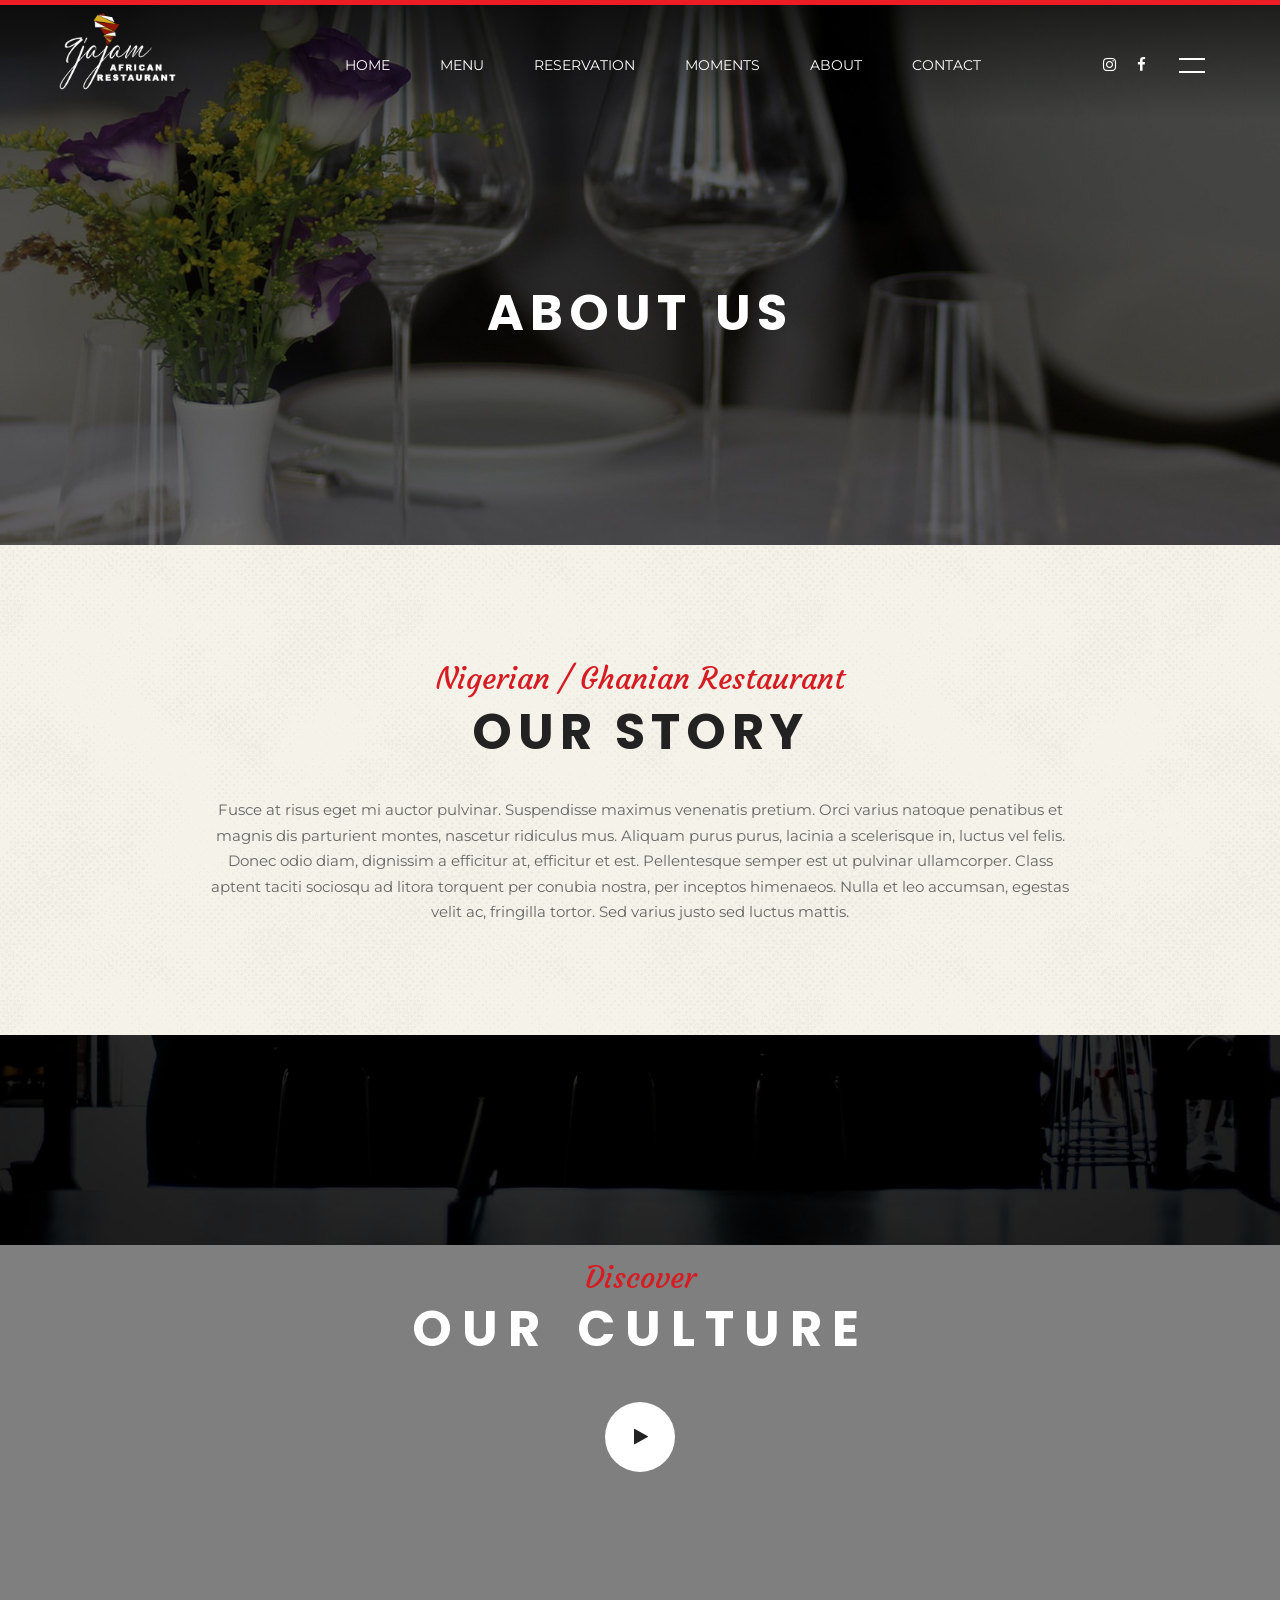
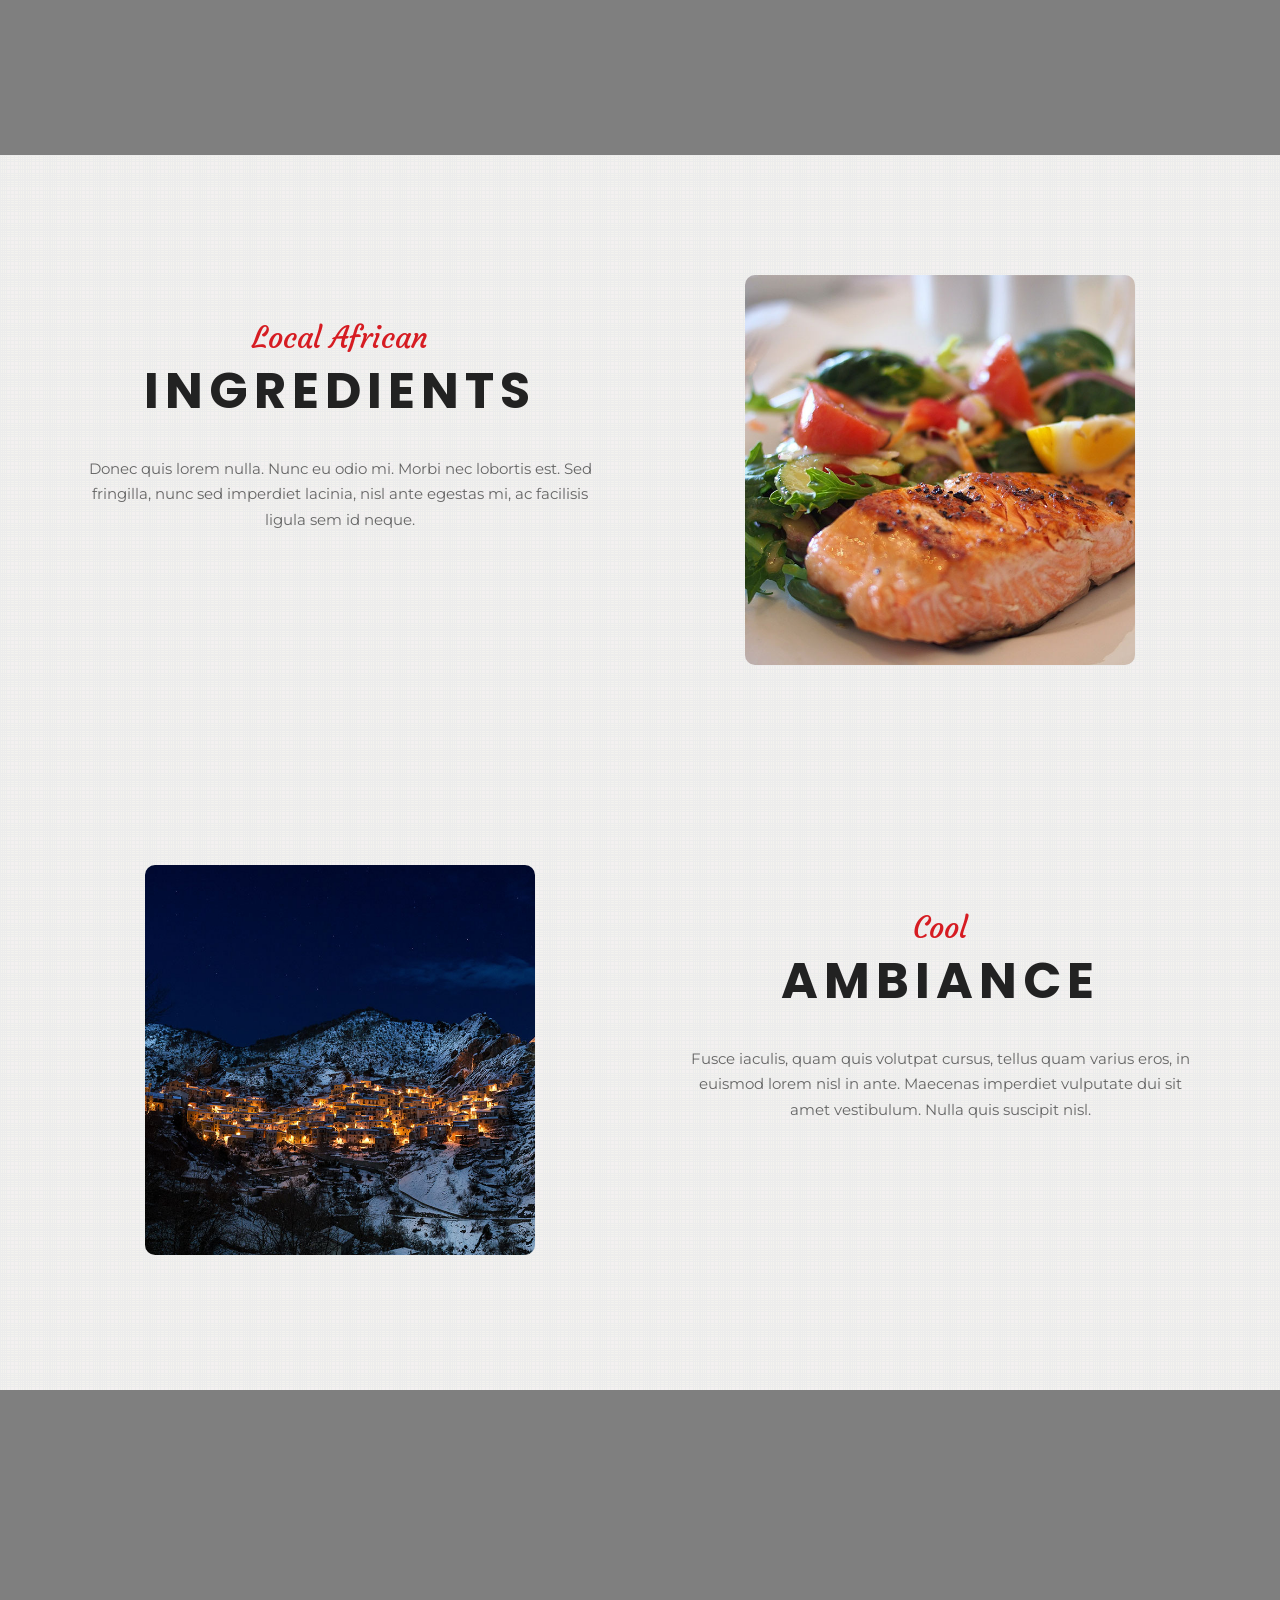
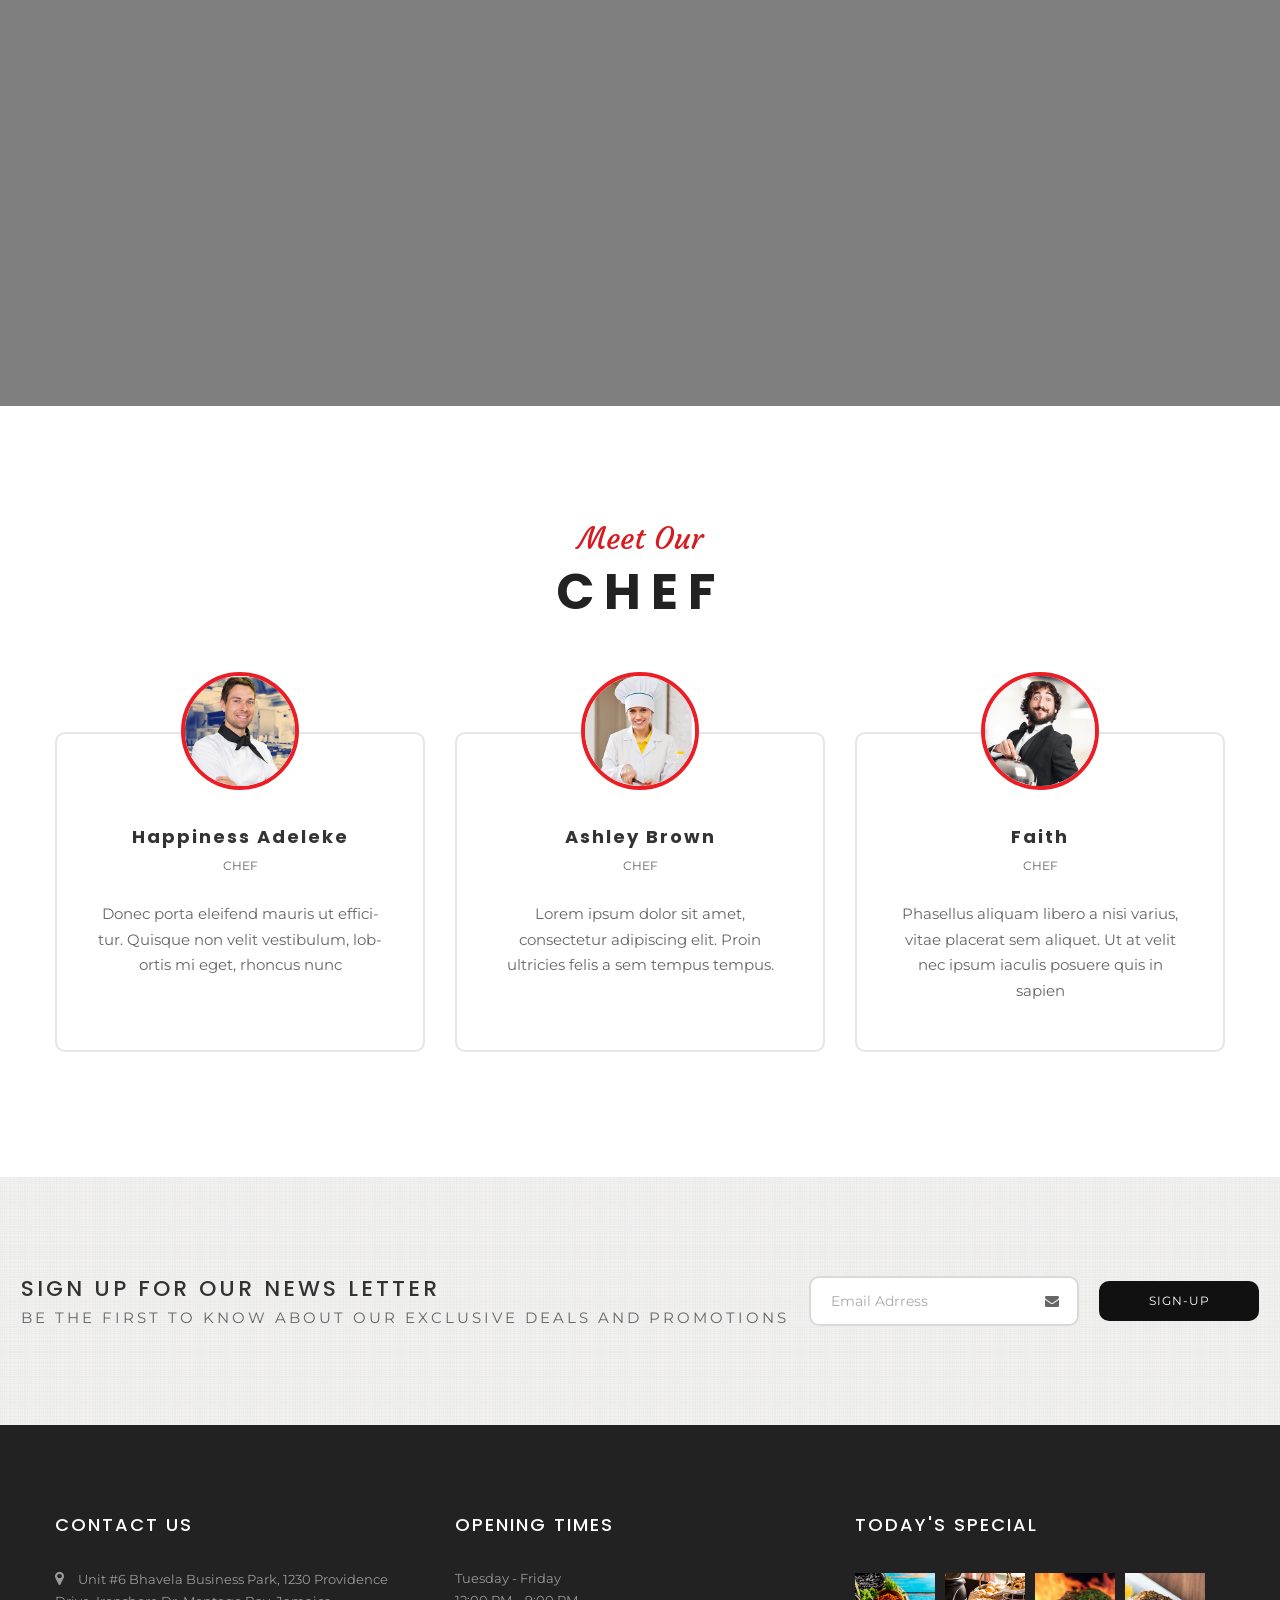
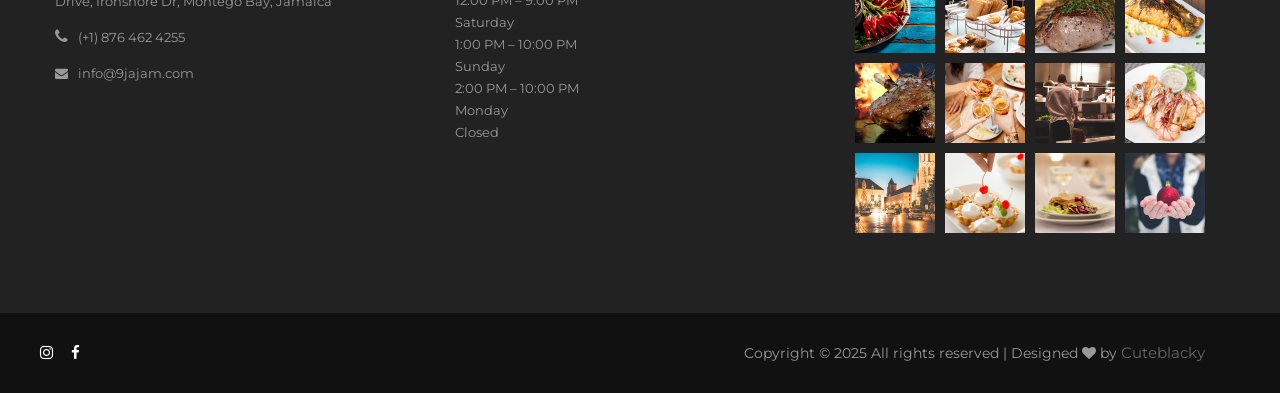
==== about.html @ 1e02b91c "New UI New Website Design 2025" ====
<!DOCTYPE html>
<html lang="en">
<head>
	<title>About Us - 9jajam African Restaurant</title>
	<meta charset="UTF-8">
	<meta name="viewport" content="width=device-width, initial-scale=1">
<!--===============================================================================================-->
	<link href="https://fonts.googleapis.com/css?family=Montserrat:400,700" rel="stylesheet">
<!--===============================================================================================-->
	<link rel="icon" type="image/png" href="images/icons/favicon.png"/>
<!--===============================================================================================-->
	<link rel="stylesheet" type="text/css" href="vendor/bootstrap/css/bootstrap.min.css">
<!--===============================================================================================-->
	<link rel="stylesheet" type="text/css" href="fonts/font-awesome-4.7.0/css/font-awesome.min.css">
<!--===============================================================================================-->
	<link rel="stylesheet" type="text/css" href="fonts/themify/themify-icons.css">
<!--===============================================================================================-->
	<link rel="stylesheet" type="text/css" href="vendor/animate/animate.css">
<!--===============================================================================================-->
	<link rel="stylesheet" type="text/css" href="vendor/css-hamburgers/hamburgers.min.css">
<!--===============================================================================================-->
	<link rel="stylesheet" type="text/css" href="vendor/animsition/css/animsition.min.css">
<!--===============================================================================================-->
	<link rel="stylesheet" type="text/css" href="vendor/select2/select2.min.css">
<!--===============================================================================================-->
	<link rel="stylesheet" type="text/css" href="vendor/daterangepicker/daterangepicker.css">
<!--===============================================================================================-->
	<link rel="stylesheet" type="text/css" href="vendor/slick/slick.css">
<!--===============================================================================================-->
	<link rel="stylesheet" type="text/css" href="vendor/lightbox2/css/lightbox.min.css">
<!--===============================================================================================-->
	<link rel="stylesheet" type="text/css" href="css/util.css">
	<link rel="stylesheet" type="text/css" href="css/main.css">
<!--===============================================================================================-->
</head>
<body class="animsition">

	<!-- Header -->
	<header>
		<!-- Header desktop -->
		<div class="wrap-menu-header gradient1 trans-0-4">
			<div class="container h-full">
				<div class="wrap_header trans-0-3">
					<!-- Logo -->
					<div class="logo" >
						<a href="index.html" >
							<img src="images/icons/logo.png" alt="IMG-LOGO" data-logofixed="images/icons/logo2.png" >
						</a>
					</div>

					<!-- Menu -->
					<div class="wrap_menu p-l-45 p-l-0-xl">
						<nav class="menu">
							<ul class="main_menu">
								<li>
									<a href="index.html">Home</a>
								</li>

								<li>
									<a href="menu.html">Menu</a>
								</li>

								<li>
									<a href="reservation.html">Reservation</a>
								</li>

								<li>
									<a href="gallery.html">Moments</a>
								</li>

								<li>
									<a href="about.html">About</a>
								</li>

								<!-- <li>
									<a href="blog.html">Blog</a>
								</li> -->

								<li>
									<a href="contact.html">Contact</a>
								</li>
							</ul>
						</nav>
					</div>

					<!-- Social -->
					<div class="social flex-w flex-l-m p-r-20">
						<a href="#"><i class="fa fa-instagram" aria-hidden="true"></i></a>
						<a href="#"><i class="fa fa-facebook m-l-21" aria-hidden="true"></i></a>
						<!-- <a href="#"><i class="fa fa-twitter m-l-21" aria-hidden="true"></i></a> -->

						<button class="btn-show-sidebar m-l-33 trans-0-4"></button>
					</div>
				</div>
			</div>
		</div>
	</header>

	<!-- Sidebar -->
	<aside class="sidebar trans-0-4">
		<!-- Button Hide sidebar -->
		<button class="btn-hide-sidebar ti-close color0-hov trans-0-4"></button>

		<!-- - -->
		<ul class="menu-sidebar p-t-95 p-b-70">
			<li class="t-center m-b-13">
				<a href="index.html" class="txt19">Home</a>
			</li>

			<li class="t-center m-b-13">
				<a href="menu.html" class="txt19">Menu</a>
			</li>

			<li class="t-center m-b-13">
				<a href="gallery.html" class="txt19">Gallery</a>
			</li>

			<li class="t-center m-b-13">
				<a href="about.html" class="txt19">About</a>
			</li>

			<!-- <li class="t-center m-b-13">
				<a href="blog.html" class="txt19">Blog</a>
			</li> -->

			<li class="t-center m-b-33">
				<a href="contact.html" class="txt19">Contact</a>
			</li>

			<li class="t-center">
				<!-- Button3 -->
				<a href="reservation.html" class="btn3 flex-c-m size13 txt11 trans-0-4 m-l-r-auto">
					Reservation
				</a>
			</li>
		</ul>

		<!-- - -->
		<div class="gallery-sidebar t-center p-l-60 p-r-60 p-b-40">
			<!-- - -->
			<h4 class="txt20 m-b-33">
				Today's Special
			</h4>

			<!-- Gallery -->
			<div class="wrap-gallery-sidebar flex-w">
				<a class="item-gallery-sidebar wrap-pic-w" href="images/photo-gallery-01.jpg" data-lightbox="gallery-footer">
					<img src="images/photo-gallery-thumb-01.jpg" alt="GALLERY">
				</a>

				<a class="item-gallery-sidebar wrap-pic-w" href="images/photo-gallery-02.jpg" data-lightbox="gallery-footer">
					<img src="images/photo-gallery-thumb-02.jpg" alt="GALLERY">
				</a>

				<a class="item-gallery-sidebar wrap-pic-w" href="images/photo-gallery-03.jpg" data-lightbox="gallery-footer">
					<img src="images/photo-gallery-thumb-03.jpg" alt="GALLERY">
				</a>

				<a class="item-gallery-sidebar wrap-pic-w" href="images/photo-gallery-05.jpg" data-lightbox="gallery-footer">
					<img src="images/photo-gallery-thumb-05.jpg" alt="GALLERY">
				</a>

				<a class="item-gallery-sidebar wrap-pic-w" href="images/photo-gallery-06.jpg" data-lightbox="gallery-footer">
					<img src="images/photo-gallery-thumb-06.jpg" alt="GALLERY">
				</a>

				<a class="item-gallery-sidebar wrap-pic-w" href="images/photo-gallery-07.jpg" data-lightbox="gallery-footer">
					<img src="images/photo-gallery-thumb-07.jpg" alt="GALLERY">
				</a>

				<a class="item-gallery-sidebar wrap-pic-w" href="images/photo-gallery-09.jpg" data-lightbox="gallery-footer">
					<img src="images/photo-gallery-thumb-09.jpg" alt="GALLERY">
				</a>

				<a class="item-gallery-sidebar wrap-pic-w" href="images/photo-gallery-10.jpg" data-lightbox="gallery-footer">
					<img src="images/photo-gallery-thumb-10.jpg" alt="GALLERY">
				</a>

				<a class="item-gallery-sidebar wrap-pic-w" href="images/photo-gallery-11.jpg" data-lightbox="gallery-footer">
					<img src="images/photo-gallery-thumb-11.jpg" alt="GALLERY">
				</a>
			</div>
		</div>
	</aside>


	<!-- Title Page -->
	<section class="bg-title-page flex-c-m p-t-160 p-b-80 p-l-15 p-r-15" style="background-image: url(images/bg-title-page-03.jpg);">
		<h2 class="tit6 t-center">
			About Us
		</h2>
	</section>


	<!-- Our Story -->
	<section class="bg2-pattern p-t-116 p-b-110 t-center p-l-15 p-r-15">
		<span class="tit2 t-center">
			Nigerian / Ghanian Restaurant
		</span>

		<h3 class="tit3 t-center m-b-35 m-t-5">
			Our Story
		</h3>

		<p class="t-center size32 m-l-r-auto">
			Fusce at risus eget mi auctor pulvinar. Suspendisse maximus venenatis pretium. Orci varius natoque penatibus et magnis dis parturient montes, nascetur ridiculus mus. Aliquam purus purus, lacinia a scelerisque in, luctus vel felis. Donec odio diam, dignissim a efficitur at, efficitur et est. Pellentesque semper est ut pulvinar ullamcorper. Class aptent taciti sociosqu ad litora torquent per conubia nostra, per inceptos himenaeos. Nulla et leo accumsan, egestas velit ac, fringilla tortor. Sed varius justo sed luctus mattis.
		</p>
	</section>


	<!-- Video -->
	<section class="section-video parallax100" style="background-image: url(images/header-menu-01.jpg);">
		<div class="content-video t-center p-t-225 p-b-250">
			<span class="tit2 p-l-15 p-r-15">
				Discover
			</span>

			<h3 class="tit4 t-center p-l-15 p-r-15 p-t-3">
				Our Culture
			</h3>

			<div class="btn-play ab-center size16 hov-pointer m-l-r-auto m-t-43 m-b-33" data-toggle="modal" data-target="#modal-video-01">
				<div class="flex-c-m sizefull bo-cir bgwhite color1 hov1 trans-0-4">
					<i class="fa fa-play fs-18 m-l-2" aria-hidden="true"></i>
				</div>
			</div>
		</div>
	</section>


	<!-- Delicious & Romantic-->
	<section class="bg1-pattern p-t-120 p-b-105">
		<div class="container">
			<!-- Delicious -->
			<div class="row">
				<div class="col-md-6 p-t-45 p-b-30">
					<div class="wrap-text-delicious t-center">
						<span class="tit2 t-center">
							Local African
						</span>

						<h3 class="tit3 t-center m-b-35 m-t-5">
							ingredients
						</h3>

						<p class="t-center m-b-22 size3 m-l-r-auto">
							Donec quis lorem nulla. Nunc eu odio mi. Morbi nec lobortis est. Sed fringilla, nunc sed imperdiet lacinia, nisl ante egestas mi, ac facilisis ligula sem id neque.
						</p>
					</div>
				</div>

				<div class="col-md-6 p-b-30">
					<div class="wrap-pic-delicious size2 bo-rad-10 hov-img-zoom m-l-r-auto">
						<img src="images/our-story-01.jpg" alt="IMG-OUR">
					</div>
				</div>
			</div>


			<!-- Romantic -->
			<div class="row p-t-170">
				<div class="col-md-6 p-b-30">
					<div class="wrap-pic-romantic size2 bo-rad-10 hov-img-zoom m-l-r-auto">
						<img src="images/our-story-02.jpg" alt="IMG-OUR">
					</div>
				</div>

				<div class="col-md-6 p-t-45 p-b-30">
					<div class="wrap-text-romantic t-center">
						<span class="tit2 t-center">
							Cool
						</span>

						<h3 class="tit3 t-center m-b-35 m-t-5">
							Ambiance
						</h3>

						<p class="t-center m-b-22 size3 m-l-r-auto">
							Fusce iaculis, quam quis volutpat cursus, tellus quam varius eros, in euismod lorem nisl in ante. Maecenas imperdiet vulputate dui sit amet vestibulum. Nulla quis suscipit nisl.
						</p>
					</div>
				</div>
			</div>
		</div>
	</section>


	<!-- Banner -->
	<div class="parallax0 parallax100" style="background-image: url(images/bg-cover-video-02.jpg);">
		<div class="overlay0-parallax t-center size33"></div>
	</div>


	<!-- Chef -->
	<section class="section-chef bgwhite p-t-115 p-b-95">
		<div class="container t-center">
			<span class="tit2 t-center">
				Meet Our
			</span>

			<h3 class="tit5 t-center m-b-50 m-t-5">
				Chef
			</h3>

			<div class="row">
				<div class="col-md-8 col-lg-4 m-l-r-auto p-b-30">
					<!-- -Block5 -->
					<div class="blo5 pos-relative p-t-60">
						<div class="pic-blo5 size14 bo4 wrap-cir-pic hov-img-zoom ab-c-t">
							<a href="#"><img src="images/avatar-02.jpg" alt="IGM-AVATAR"></a>
						</div>

						<div class="text-blo5 size34 t-center bo-rad-10 bo7 p-t-90 p-l-35 p-r-35 p-b-30">
							<a href="#" class="txt34 dis-block p-b-6">
								Happiness Adeleke
							</a>

							<span class="dis-block t-center txt35 p-b-25">
								Chef
							</span>

							<p class="t-center">
								Donec porta eleifend mauris ut effici-tur. Quisque non velit vestibulum, lob-ortis mi eget, rhoncus nunc
							</p>
						</div>
					</div>
				</div>

				<div class="col-md-8 col-lg-4 m-l-r-auto p-b-30">
					<!-- -Block5 -->
					<div class="blo5 pos-relative p-t-60">
						<div class="pic-blo5 size14 bo4 wrap-cir-pic hov-img-zoom ab-c-t">
							<a href="#"><img src="images/avatar-03.jpg" alt="IGM-AVATAR"></a>
						</div>

						<div class="text-blo5 size34 t-center bo-rad-10 bo7 p-t-90 p-l-35 p-r-35 p-b-30">
							<a href="#" class="txt34 dis-block p-b-6">
								Ashley Brown
							</a>

							<span class="dis-block t-center txt35 p-b-25">
								Chef
							</span>

							<p class="t-center">
								Lorem ipsum dolor sit amet, consectetur adipiscing elit. Proin ultricies felis a sem tempus tempus.
							</p>
						</div>
					</div>
				</div>

				<div class="col-md-8 col-lg-4 m-l-r-auto p-b-30">
					<!-- -Block5 -->
					<div class="blo5 pos-relative p-t-60">
						<div class="pic-blo5 size14 bo4 wrap-cir-pic hov-img-zoom ab-c-t">
							<a href="#"><img src="images/avatar-05.jpg" alt="IGM-AVATAR"></a>
						</div>

						<div class="text-blo5 size34 t-center bo-rad-10 bo7 p-t-90 p-l-35 p-r-35 p-b-30">
							<a href="#" class="txt34 dis-block p-b-6">
								Faith
							</a>

							<span class="dis-block t-center txt35 p-b-25">
								Chef
							</span>

							<p class="t-center">
								Phasellus aliquam libero a nisi varius, vitae placerat sem aliquet. Ut at velit nec ipsum iaculis posuere quis in sapien
							</p>
						</div>
					</div>
				</div>


				
			</div>
		</div>
	</section>


	<!-- Sign up -->
	<div class="section-signup bg1-pattern p-t-85 p-b-85">
		<form class="flex-c-m flex-w flex-col-c-m-lg p-l-5 p-r-5">
			<span class="txt5 m-10 ">
				Sign up for our news letter
				<br>
				<p>Be the first to know about our exclusive deals and promotions</p>
			</span>
			<br>


			<div class="wrap-input-signup size17 bo2 bo-rad-10 bgwhite pos-relative txt10 m-10">
				<input class="bo-rad-10 sizefull txt10 p-l-20" type="text" name="email-address" placeholder="Email Adrress">
				<i class="fa fa-envelope ab-r-m m-r-18" aria-hidden="true"></i>
			</div>

			<!-- Button3 -->
			<button type="submit" class="btn3 flex-c-m size18 txt11 trans-0-4 m-10">
				Sign-up
			</button>
		</form>
	</div>

	<!-- Footer -->
	<footer class="bg1">
		<div class="container p-t-40 p-b-70">
			<div class="row">
				<div class="col-sm-6 col-md-4 p-t-50">
					<!-- - -->
					<h4 class="txt13 m-b-33">
						Contact Us
					</h4>

					<ul class="m-b-70">
						<li class="txt14 m-b-14">
							<i class="fa fa-map-marker fs-16 dis-inline-block size19" aria-hidden="true"></i>
							Unit #6 Bhavela Business Park, 1230 Providence Drive, Ironshore Dr, Montego Bay, Jamaica
						</li>

						<li class="txt14 m-b-14">
							<i class="fa fa-phone fs-16 dis-inline-block size19" aria-hidden="true"></i>
							(+1) 876 462 4255
						</li>

						<li class="txt14 m-b-14">
							<i class="fa fa-envelope fs-13 dis-inline-block size19" aria-hidden="true"></i>
							info@9jajam.com
						</li>
					</ul>

					


				</div>


				<div class="col-sm-6 col-md-4 p-t-50">

<!-- - -->
					<h4 class="txt13 m-b-32">
						Opening Times
					</h4>

					<ul>
						<li class="txt14">
							Tuesday - Friday 
						</li>

						<li class="txt14">
							12:00 PM – 9:00 PM
						</li>


						<li class="txt14">
							Saturday
						</li>

						<li class="txt14">
							1:00 PM – 10:00 PM
						</li>

						<li class="txt14">
							Sunday
						</li>

						<li class="txt14">
							2:00 PM – 10:00 PM
						</li>

						<li class="txt14">
							Monday
						</li>

						<li class="txt14">
							Closed
						</li>

					</ul>

				</div>

				<!-- <div class="col-sm-6 col-md-4 p-t-50">
					
					<h4 class="txt13 m-b-33">
						Latest twitter
					</h4>

					<div class="m-b-25">
						<span class="fs-13 color2 m-r-5">
							<i class="fa fa-twitter" aria-hidden="true"></i>
						</span>
						<a href="#" class="txt15">
							@colorlib
						</a>

						<p class="txt14 m-b-18">
							Activello is a good option. It has a slider built into that displays the featured image in the slider.
							<a href="#" class="txt15">
								https://buff.ly/2zaSfAQ
							</a>
						</p>

						<span class="txt16">
							21 Dec 2017
						</span>
					</div>

					<div>
						<span class="fs-13 color2 m-r-5">
							<i class="fa fa-twitter" aria-hidden="true"></i>
						</span>
						<a href="#" class="txt15">
							@colorlib
						</a>

						<p class="txt14 m-b-18">
							Activello is a good option. It has a slider built into that displays
							<a href="#" class="txt15">
								https://buff.ly/2zaSfAQ
							</a>
						</p>

						<span class="txt16">
							21 Dec 2017
						</span>
					</div>
				</div> -->

				<div class="col-sm-6 col-md-4 p-t-50">
					<!-- - -->
					<h4 class="txt13 m-b-38">
						Today's Special
					</h4>

					<!-- Gallery footer -->
					<div class="wrap-gallery-footer flex-w">
						<a class="item-gallery-footer wrap-pic-w" href="images/photo-gallery-01.jpg" data-lightbox="gallery-footer">
							<img src="images/photo-gallery-thumb-01.jpg" alt="GALLERY">
						</a>

						<a class="item-gallery-footer wrap-pic-w" href="images/photo-gallery-02.jpg" data-lightbox="gallery-footer">
							<img src="images/photo-gallery-thumb-02.jpg" alt="GALLERY">
						</a>

						<a class="item-gallery-footer wrap-pic-w" href="images/photo-gallery-03.jpg" data-lightbox="gallery-footer">
							<img src="images/photo-gallery-thumb-03.jpg" alt="GALLERY">
						</a>

						<a class="item-gallery-footer wrap-pic-w" href="images/photo-gallery-04.jpg" data-lightbox="gallery-footer">
							<img src="images/photo-gallery-thumb-04.jpg" alt="GALLERY">
						</a>

						<a class="item-gallery-footer wrap-pic-w" href="images/photo-gallery-05.jpg" data-lightbox="gallery-footer">
							<img src="images/photo-gallery-thumb-05.jpg" alt="GALLERY">
						</a>

						<a class="item-gallery-footer wrap-pic-w" href="images/photo-gallery-06.jpg" data-lightbox="gallery-footer">
							<img src="images/photo-gallery-thumb-06.jpg" alt="GALLERY">
						</a>

						<a class="item-gallery-footer wrap-pic-w" href="images/photo-gallery-07.jpg" data-lightbox="gallery-footer">
							<img src="images/photo-gallery-thumb-07.jpg" alt="GALLERY">
						</a>

						<a class="item-gallery-footer wrap-pic-w" href="images/photo-gallery-08.jpg" data-lightbox="gallery-footer">
							<img src="images/photo-gallery-thumb-08.jpg" alt="GALLERY">
						</a>

						<a class="item-gallery-footer wrap-pic-w" href="images/photo-gallery-09.jpg" data-lightbox="gallery-footer">
							<img src="images/photo-gallery-thumb-09.jpg" alt="GALLERY">
						</a>

						<a class="item-gallery-footer wrap-pic-w" href="images/photo-gallery-10.jpg" data-lightbox="gallery-footer">
							<img src="images/photo-gallery-thumb-10.jpg" alt="GALLERY">
						</a>

						<a class="item-gallery-footer wrap-pic-w" href="images/photo-gallery-11.jpg" data-lightbox="gallery-footer">
							<img src="images/photo-gallery-thumb-11.jpg" alt="GALLERY">
						</a>

						<a class="item-gallery-footer wrap-pic-w" href="images/photo-gallery-12.jpg" data-lightbox="gallery-footer">
							<img src="images/photo-gallery-thumb-12.jpg" alt="GALLERY">
						</a>
					</div>

				</div>
			</div>
		</div>

		<div class="end-footer bg2">
			<div class="container">
				<div class="flex-sb-m flex-w p-t-22 p-b-22">
					<div class="p-t-5 p-b-5 row">
						<a href="#" class="fs-15 c-white"><i class="fa fa-instagram" aria-hidden="true"></i></a>
						<a href="#" class="fs-15 c-white"><i class="fa fa-facebook m-l-18" aria-hidden="true"></i></a>
						<!-- <a href="#" class="fs-15 c-white"><i class="fa fa-twitter m-l-18" aria-hidden="true"></i></a> -->
						

						
					</div>

					<div class="txt17 p-r-20 p-t-5 p-b-5">
						Copyright &copy; 2025 All rights reserved  | Designed <i class="fa fa-heart"></i> by <a href="https://cuteblacky.com" target="_blank">Cuteblacky</a>
					</div>
				</div>
			</div>
		</div>
	</footer>


	<!-- Back to top -->
	<div class="btn-back-to-top bg0-hov" id="myBtn">
		<span class="symbol-btn-back-to-top">
			<i class="fa fa-angle-double-up" aria-hidden="true"></i>
		</span>
	</div>

	<!-- Modal Video 01-->
	<div class="modal fade" id="modal-video-01" tabindex="-1" role="dialog" aria-hidden="true">

		<div class="modal-dialog" role="document" data-dismiss="modal">
			<div class="close-mo-video-01 trans-0-4" data-dismiss="modal" aria-label="Close">&times;</div>

			<div class="wrap-video-mo-01">
				<div class="w-full wrap-pic-w op-0-0"><img src="images/icons/video-16-9.jpg" alt="IMG"></div>
				<div class="video-mo-01">
					<iframe src="https://www.youtube.com/embed/5k1hSu2gdKE?rel=0&amp;showinfo=0" allowfullscreen></iframe>
				</div>
			</div>
		</div>
	</div>

<!--===============================================================================================-->
	<script type="text/javascript" src="vendor/jquery/jquery-3.2.1.min.js"></script>
<!--===============================================================================================-->
	<script type="text/javascript" src="vendor/animsition/js/animsition.min.js"></script>
<!--===============================================================================================-->
	<script type="text/javascript" src="vendor/bootstrap/js/popper.js"></script>
	<script type="text/javascript" src="vendor/bootstrap/js/bootstrap.min.js"></script>
<!--===============================================================================================-->
	<script type="text/javascript" src="vendor/select2/select2.min.js"></script>
<!--===============================================================================================-->
	<script type="text/javascript" src="vendor/daterangepicker/moment.min.js"></script>
	<script type="text/javascript" src="vendor/daterangepicker/daterangepicker.js"></script>
<!--===============================================================================================-->
	<script type="text/javascript" src="vendor/slick/slick.min.js"></script>
	<script type="text/javascript" src="js/slick-custom.js"></script>
<!--===============================================================================================-->
	<script type="text/javascript" src="vendor/parallax100/parallax100.js"></script>
	<script type="text/javascript">
        $('.parallax100').parallax100();
	</script>
<!--===============================================================================================-->
	<script type="text/javascript" src="vendor/countdowntime/countdowntime.js"></script>
<!--===============================================================================================-->
	<script type="text/javascript" src="vendor/lightbox2/js/lightbox.min.js"></script>
<!--===============================================================================================-->
	<script type="text/javascript" src="vendor/isotope/isotope.pkgd.min.js"></script>
<!--===============================================================================================-->
	<script src="js/main.js"></script>



	<!--Start of Tawk.to Script-->
<script type="text/javascript">
var Tawk_API=Tawk_API||{}, Tawk_LoadStart=new Date();
(function(){
var s1=document.createElement("script"),s0=document.getElementsByTagName("script")[0];
s1.async=true;
s1.src='https://embed.tawk.to/68619e7c2d3be4190e5cd194/1iuul65l2';
s1.charset='UTF-8';
s1.setAttribute('crossorigin','*');
s0.parentNode.insertBefore(s1,s0);
})();
</script>
<!--End of Tawk.to Script-->


</body>
</html>
---- vendor/css-hamburgers/hamburgers.min.css ----
/*!
 * Hamburgers
 * @description Tasty CSS-animated hamburgers
 * @author Jonathan Suh @jonsuh
 * @site https://jonsuh.com/hamburgers
 * @link https://github.com/jonsuh/hamburgers
 */.hamburger{font:inherit;display:inline-block;overflow:visible;margin:0;padding:15px;cursor:pointer;transition-timing-function:linear;transition-duration:.15s;transition-property:opacity,filter;text-transform:none;color:inherit;border:0;background-color:transparent}.hamburger:hover{opacity:.7}.hamburger-box{position:relative;display:inline-block;width:40px;height:24px}.hamburger-inner{top:50%;display:block;margin-top:-2px}.hamburger-inner,.hamburger-inner:after,.hamburger-inner:before{position:absolute;width:40px;height:4px;transition-timing-function:ease;transition-duration:.15s;transition-property:transform;border-radius:4px;background-color:#000}.hamburger-inner:after,.hamburger-inner:before{display:block;content:''}.hamburger-inner:before{top:-10px}.hamburger-inner:after{bottom:-10px}.hamburger--3dx .hamburger-box{perspective:80px}.hamburger--3dx .hamburger-inner{transition:transform .2s cubic-bezier(.645,.045,.355,1),background-color 0s cubic-bezier(.645,.045,.355,1) .1s}.hamburger--3dx .hamburger-inner:after,.hamburger--3dx .hamburger-inner:before{transition:transform 0s cubic-bezier(.645,.045,.355,1) .1s}.hamburger--3dx.is-active .hamburger-inner{transform:rotateY(180deg);background-color:transparent}.hamburger--3dx.is-active .hamburger-inner:before{transform:translate3d(0,10px,0) rotate(45deg)}.hamburger--3dx.is-active .hamburger-inner:after{transform:translate3d(0,-10px,0) rotate(-45deg)}.hamburger--3dx-r .hamburger-box{perspective:80px}.hamburger--3dx-r .hamburger-inner{transition:transform .2s cubic-bezier(.645,.045,.355,1),background-color 0s cubic-bezier(.645,.045,.355,1) .1s}.hamburger--3dx-r .hamburger-inner:after,.hamburger--3dx-r .hamburger-inner:before{transition:transform 0s cubic-bezier(.645,.045,.355,1) .1s}.hamburger--3dx-r.is-active .hamburger-inner{transform:rotateY(-180deg);background-color:transparent}.hamburger--3dx-r.is-active .hamburger-inner:before{transform:translate3d(0,10px,0) rotate(45deg)}.hamburger--3dx-r.is-active .hamburger-inner:after{transform:translate3d(0,-10px,0) rotate(-45deg)}.hamburger--3dy .hamburger-box{perspective:80px}.hamburger--3dy .hamburger-inner{transition:transform .2s cubic-bezier(.645,.045,.355,1),background-color 0s cubic-bezier(.645,.045,.355,1) .1s}.hamburger--3dy .hamburger-inner:after,.hamburger--3dy .hamburger-inner:before{transition:transform 0s cubic-bezier(.645,.045,.355,1) .1s}.hamburger--3dy.is-active .hamburger-inner{transform:rotateX(-180deg);background-color:transparent}.hamburger--3dy.is-active .hamburger-inner:before{transform:translate3d(0,10px,0) rotate(45deg)}.hamburger--3dy.is-active .hamburger-inner:after{transform:translate3d(0,-10px,0) rotate(-45deg)}.hamburger--3dy-r .hamburger-box{perspective:80px}.hamburger--3dy-r .hamburger-inner{transition:transform .2s cubic-bezier(.645,.045,.355,1),background-color 0s cubic-bezier(.645,.045,.355,1) .1s}.hamburger--3dy-r .hamburger-inner:after,.hamburger--3dy-r .hamburger-inner:before{transition:transform 0s cubic-bezier(.645,.045,.355,1) .1s}.hamburger--3dy-r.is-active .hamburger-inner{transform:rotateX(180deg);background-color:transparent}.hamburger--3dy-r.is-active .hamburger-inner:before{transform:translate3d(0,10px,0) rotate(45deg)}.hamburger--3dy-r.is-active .hamburger-inner:after{transform:translate3d(0,-10px,0) rotate(-45deg)}.hamburger--arrow.is-active .hamburger-inner:before{transform:translate3d(-8px,0,0) rotate(-45deg) scaleX(.7)}.hamburger--arrow.is-active .hamburger-inner:after{transform:translate3d(-8px,0,0) rotate(45deg) scaleX(.7)}.hamburger--arrow-r.is-active .hamburger-inner:before{transform:translate3d(8px,0,0) rotate(45deg) scaleX(.7)}.hamburger--arrow-r.is-active .hamburger-inner:after{transform:translate3d(8px,0,0) rotate(-45deg) scaleX(.7)}.hamburger--arrowalt .hamburger-inner:before{transition:top .1s ease .15s,transform .15s cubic-bezier(.165,.84,.44,1)}.hamburger--arrowalt .hamburger-inner:after{transition:bottom .1s ease .15s,transform .15s cubic-bezier(.165,.84,.44,1)}.hamburger--arrowalt.is-active .hamburger-inner:before{top:0;transition:top .1s ease,transform .15s cubic-bezier(.895,.03,.685,.22) .1s;transform:translate3d(-8px,-10px,0) rotate(-45deg) scaleX(.7)}.hamburger--arrowalt.is-active .hamburger-inner:after{bottom:0;transition:bottom .1s ease,transform .15s cubic-bezier(.895,.03,.685,.22) .1s;transform:translate3d(-8px,10px,0) rotate(45deg) scaleX(.7)}.hamburger--arrowalt-r .hamburger-inner:before{transition:top .1s ease .15s,transform .15s cubic-bezier(.165,.84,.44,1)}.hamburger--arrowalt-r .hamburger-inner:after{transition:bottom .1s ease .15s,transform .15s cubic-bezier(.165,.84,.44,1)}.hamburger--arrowalt-r.is-active .hamburger-inner:before{top:0;transition:top .1s ease,transform .15s cubic-bezier(.895,.03,.685,.22) .1s;transform:translate3d(8px,-10px,0) rotate(45deg) scaleX(.7)}.hamburger--arrowalt-r.is-active .hamburger-inner:after{bottom:0;transition:bottom .1s ease,transform .15s cubic-bezier(.895,.03,.685,.22) .1s;transform:translate3d(8px,10px,0) rotate(-45deg) scaleX(.7)}.hamburger--boring .hamburger-inner,.hamburger--boring .hamburger-inner:after,.hamburger--boring .hamburger-inner:before{transition-property:none}.hamburger--boring.is-active .hamburger-inner{transform:rotate(45deg)}.hamburger--boring.is-active .hamburger-inner:before{top:0;opacity:0}.hamburger--boring.is-active .hamburger-inner:after{bottom:0;transform:rotate(-90deg)}.hamburger--collapse .hamburger-inner{top:auto;bottom:0;transition-delay:.15s;transition-timing-function:cubic-bezier(.55,.055,.675,.19);transition-duration:.15s}.hamburger--collapse .hamburger-inner:after{top:-20px;transition:top .3s cubic-bezier(.33333,.66667,.66667,1) .3s,opacity .1s linear}.hamburger--collapse .hamburger-inner:before{transition:top .12s cubic-bezier(.33333,.66667,.66667,1) .3s,transform .15s cubic-bezier(.55,.055,.675,.19)}.hamburger--collapse.is-active .hamburger-inner{transition-delay:.32s;transition-timing-function:cubic-bezier(.215,.61,.355,1);transform:translate3d(0,-10px,0) rotate(-45deg)}.hamburger--collapse.is-active .hamburger-inner:after{top:0;transition:top .3s cubic-bezier(.33333,0,.66667,.33333),opacity .1s linear .27s;opacity:0}.hamburger--collapse.is-active .hamburger-inner:before{top:0;transition:top .12s cubic-bezier(.33333,0,.66667,.33333) .18s,transform .15s cubic-bezier(.215,.61,.355,1) .42s;transform:rotate(-90deg)}.hamburger--collapse-r .hamburger-inner{top:auto;bottom:0;transition-delay:.15s;transition-timing-function:cubic-bezier(.55,.055,.675,.19);transition-duration:.15s}.hamburger--collapse-r .hamburger-inner:after{top:-20px;transition:top .3s cubic-bezier(.33333,.66667,.66667,1) .3s,opacity .1s linear}.hamburger--collapse-r .hamburger-inner:before{transition:top .12s cubic-bezier(.33333,.66667,.66667,1) .3s,transform .15s cubic-bezier(.55,.055,.675,.19)}.hamburger--collapse-r.is-active .hamburger-inner{transition-delay:.32s;transition-timing-function:cubic-bezier(.215,.61,.355,1);transform:translate3d(0,-10px,0) rotate(45deg)}.hamburger--collapse-r.is-active .hamburger-inner:after{top:0;transition:top .3s cubic-bezier(.33333,0,.66667,.33333),opacity .1s linear .27s;opacity:0}.hamburger--collapse-r.is-active .hamburger-inner:before{top:0;transition:top .12s cubic-bezier(.33333,0,.66667,.33333) .18s,transform .15s cubic-bezier(.215,.61,.355,1) .42s;transform:rotate(90deg)}.hamburger--elastic .hamburger-inner{top:2px;transition-timing-function:cubic-bezier(.68,-.55,.265,1.55);transition-duration:.4s}.hamburger--elastic .hamburger-inner:before{top:10px;transition:opacity .15s ease .4s}.hamburger--elastic .hamburger-inner:after{top:20px;transition:transform .4s cubic-bezier(.68,-.55,.265,1.55)}.hamburger--elastic.is-active .hamburger-inner{transition-delay:.1s;transform:translate3d(0,10px,0) rotate(135deg)}.hamburger--elastic.is-active .hamburger-inner:before{transition-delay:0s;opacity:0}.hamburger--elastic.is-active .hamburger-inner:after{transition-delay:.1s;transform:translate3d(0,-20px,0) rotate(-270deg)}.hamburger--elastic-r .hamburger-inner{top:2px;transition-timing-function:cubic-bezier(.68,-.55,.265,1.55);transition-duration:.4s}.hamburger--elastic-r .hamburger-inner:before{top:10px;transition:opacity .15s ease .4s}.hamburger--elastic-r .hamburger-inner:after{top:20px;transition:transform .4s cubic-bezier(.68,-.55,.265,1.55)}.hamburger--elastic-r.is-active .hamburger-inner{transition-delay:.1s;transform:translate3d(0,10px,0) rotate(-135deg)}.hamburger--elastic-r.is-active .hamburger-inner:before{transition-delay:0s;opacity:0}.hamburger--elastic-r.is-active .hamburger-inner:after{transition-delay:.1s;transform:translate3d(0,-20px,0) rotate(270deg)}.hamburger--emphatic{overflow:hidden}.hamburger--emphatic .hamburger-inner{transition:background-color .2s ease-in .25s}.hamburger--emphatic .hamburger-inner:before{left:0;transition:transform .2s cubic-bezier(.6,.04,.98,.335),top .05s linear .2s,left .2s ease-in .25s}.hamburger--emphatic .hamburger-inner:after{top:10px;right:0;transition:transform .2s cubic-bezier(.6,.04,.98,.335),top .05s linear .2s,right .2s ease-in .25s}.hamburger--emphatic.is-active .hamburger-inner{transition-delay:0s;transition-timing-function:ease-out;background-color:transparent}.hamburger--emphatic.is-active .hamburger-inner:before{top:-80px;left:-80px;transition:left .2s ease-out,top .05s linear .2s,transform .2s cubic-bezier(.075,.82,.165,1) .25s;transform:translate3d(80px,80px,0) rotate(45deg)}.hamburger--emphatic.is-active .hamburger-inner:after{top:-80px;right:-80px;transition:right .2s ease-out,top .05s linear .2s,transform .2s cubic-bezier(.075,.82,.165,1) .25s;transform:translate3d(-80px,80px,0) rotate(-45deg)}.hamburger--emphatic-r{overflow:hidden}.hamburger--emphatic-r .hamburger-inner{transition:background-color .2s ease-in .25s}.hamburger--emphatic-r .hamburger-inner:before{left:0;transition:transform .2s cubic-bezier(.6,.04,.98,.335),top .05s linear .2s,left .2s ease-in .25s}.hamburger--emphatic-r .hamburger-inner:after{top:10px;right:0;transition:transform .2s cubic-bezier(.6,.04,.98,.335),top .05s linear .2s,right .2s ease-in .25s}.hamburger--emphatic-r.is-active .hamburger-inner{transition-delay:0s;transition-timing-function:ease-out;background-color:transparent}.hamburger--emphatic-r.is-active .hamburger-inner:before{top:80px;left:-80px;transition:left .2s ease-out,top .05s linear .2s,transform .2s cubic-bezier(.075,.82,.165,1) .25s;transform:translate3d(80px,-80px,0) rotate(-45deg)}.hamburger--emphatic-r.is-active .hamburger-inner:after{top:80px;right:-80px;transition:right .2s ease-out,top .05s linear .2s,transform .2s cubic-bezier(.075,.82,.165,1) .25s;transform:translate3d(-80px,-80px,0) rotate(45deg)}.hamburger--slider .hamburger-inner{top:2px}.hamburger--slider .hamburger-inner:before{top:10px;transition-timing-function:ease;transition-duration:.2s;transition-property:transform,opacity}.hamburger--slider .hamburger-inner:after{top:20px}.hamburger--slider.is-active .hamburger-inner{transform:translate3d(0,10px,0) rotate(45deg)}.hamburger--slider.is-active .hamburger-inner:before{transform:rotate(-45deg) translate3d(-5.71429px,-6px,0);opacity:0}.hamburger--slider.is-active .hamburger-inner:after{transform:translate3d(0,-20px,0) rotate(-90deg)}.hamburger--slider-r .hamburger-inner{top:2px}.hamburger--slider-r .hamburger-inner:before{top:10px;transition-timing-function:ease;transition-duration:.2s;transition-property:transform,opacity}.hamburger--slider-r .hamburger-inner:after{top:20px}.hamburger--slider-r.is-active .hamburger-inner{transform:translate3d(0,10px,0) rotate(-45deg)}.hamburger--slider-r.is-active .hamburger-inner:before{transform:rotate(45deg) translate3d(5.71429px,-6px,0);opacity:0}.hamburger--slider-r.is-active .hamburger-inner:after{transform:translate3d(0,-20px,0) rotate(90deg)}.hamburger--spring .hamburger-inner{top:2px;transition:background-color 0s linear .15s}.hamburger--spring .hamburger-inner:before{top:10px;transition:top .12s cubic-bezier(.33333,.66667,.66667,1) .3s,transform .15s cubic-bezier(.55,.055,.675,.19)}.hamburger--spring .hamburger-inner:after{top:20px;transition:top .3s cubic-bezier(.33333,.66667,.66667,1) .3s,transform .15s cubic-bezier(.55,.055,.675,.19)}.hamburger--spring.is-active .hamburger-inner{transition-delay:.32s;background-color:transparent}.hamburger--spring.is-active .hamburger-inner:before{top:0;transition:top .12s cubic-bezier(.33333,0,.66667,.33333) .18s,transform .15s cubic-bezier(.215,.61,.355,1) .32s;transform:translate3d(0,10px,0) rotate(45deg)}.hamburger--spring.is-active .hamburger-inner:after{top:0;transition:top .3s cubic-bezier(.33333,0,.66667,.33333),transform .15s cubic-bezier(.215,.61,.355,1) .32s;transform:translate3d(0,10px,0) rotate(-45deg)}.hamburger--spring-r .hamburger-inner{top:auto;bottom:0;transition-delay:0s;transition-timing-function:cubic-bezier(.55,.055,.675,.19);transition-duration:.15s}.hamburger--spring-r .hamburger-inner:after{top:-20px;transition:top .3s cubic-bezier(.33333,.66667,.66667,1) .3s,opacity 0s linear}.hamburger--spring-r .hamburger-inner:before{transition:top .12s cubic-bezier(.33333,.66667,.66667,1) .3s,transform .15s cubic-bezier(.55,.055,.675,.19)}.hamburger--spring-r.is-active .hamburger-inner{transition-delay:.32s;transition-timing-function:cubic-bezier(.215,.61,.355,1);transform:translate3d(0,-10px,0) rotate(-45deg)}.hamburger--spring-r.is-active .hamburger-inner:after{top:0;transition:top .3s cubic-bezier(.33333,0,.66667,.33333),opacity 0s linear .32s;opacity:0}.hamburger--spring-r.is-active .hamburger-inner:before{top:0;transition:top .12s cubic-bezier(.33333,0,.66667,.33333) .18s,transform .15s cubic-bezier(.215,.61,.355,1) .32s;transform:rotate(90deg)}.hamburger--stand .hamburger-inner{transition:transform .1s cubic-bezier(.55,.055,.675,.19) .22s,background-color 0s linear .1s}.hamburger--stand .hamburger-inner:before{transition:top .1s ease-in .1s,transform .1s cubic-bezier(.55,.055,.675,.19) 0s}.hamburger--stand .hamburger-inner:after{transition:bottom .1s ease-in .1s,transform .1s cubic-bezier(.55,.055,.675,.19) 0s}.hamburger--stand.is-active .hamburger-inner{transition:transform .1s cubic-bezier(.215,.61,.355,1) 0s,background-color 0s linear .22s;transform:rotate(90deg);background-color:transparent}.hamburger--stand.is-active .hamburger-inner:before{top:0;transition:top .1s ease-out .12s,transform .1s cubic-bezier(.215,.61,.355,1) .22s;transform:rotate(-45deg)}.hamburger--stand.is-active .hamburger-inner:after{bottom:0;transition:bottom .1s ease-out .12s,transform .1s cubic-bezier(.215,.61,.355,1) .22s;transform:rotate(45deg)}.hamburger--stand-r .hamburger-inner{transition:transform .1s cubic-bezier(.55,.055,.675,.19) .22s,background-color 0s linear .1s}.hamburger--stand-r .hamburger-inner:before{transition:top .1s ease-in .1s,transform .1s cubic-bezier(.55,.055,.675,.19) 0s}.hamburger--stand-r .hamburger-inner:after{transition:bottom .1s ease-in .1s,transform .1s cubic-bezier(.55,.055,.675,.19) 0s}.hamburger--stand-r.is-active .hamburger-inner{transition:transform .1s cubic-bezier(.215,.61,.355,1) 0s,background-color 0s linear .22s;transform:rotate(-90deg);background-color:transparent}.hamburger--stand-r.is-active .hamburger-inner:before{top:0;transition:top .1s ease-out .12s,transform .1s cubic-bezier(.215,.61,.355,1) .22s;transform:rotate(-45deg)}.hamburger--stand-r.is-active .hamburger-inner:after{bottom:0;transition:bottom .1s ease-out .12s,transform .1s cubic-bezier(.215,.61,.355,1) .22s;transform:rotate(45deg)}.hamburger--spin .hamburger-inner{transition-timing-function:cubic-bezier(.55,.055,.675,.19);transition-duration:.3s}.hamburger--spin .hamburger-inner:before{transition:top .1s ease-in .34s,opacity .1s ease-in}.hamburger--spin .hamburger-inner:after{transition:bottom .1s ease-in .34s,transform .3s cubic-bezier(.55,.055,.675,.19)}.hamburger--spin.is-active .hamburger-inner{transition-delay:.14s;transition-timing-function:cubic-bezier(.215,.61,.355,1);transform:rotate(225deg)}.hamburger--spin.is-active .hamburger-inner:before{top:0;transition:top .1s ease-out,opacity .1s ease-out .14s;opacity:0}.hamburger--spin.is-active .hamburger-inner:after{bottom:0;transition:bottom .1s ease-out,transform .3s cubic-bezier(.215,.61,.355,1) .14s;transform:rotate(-90deg)}.hamburger--spin-r .hamburger-inner{transition-timing-function:cubic-bezier(.55,.055,.675,.19);transition-duration:.3s}.hamburger--spin-r .hamburger-inner:before{transition:top .1s ease-in .34s,opacity .1s ease-in}.hamburger--spin-r .hamburger-inner:after{transition:bottom .1s ease-in .34s,transform .3s cubic-bezier(.55,.055,.675,.19)}.hamburger--spin-r.is-active .hamburger-inner{transition-delay:.14s;transition-timing-function:cubic-bezier(.215,.61,.355,1);transform:rotate(-225deg)}.hamburger--spin-r.is-active .hamburger-inner:before{top:0;transition:top .1s ease-out,opacity .1s ease-out .14s;opacity:0}.hamburger--spin-r.is-active .hamburger-inner:after{bottom:0;transition:bottom .1s ease-out,transform .3s cubic-bezier(.215,.61,.355,1) .14s;transform:rotate(90deg)}.hamburger--squeeze .hamburger-inner{transition-timing-function:cubic-bezier(.55,.055,.675,.19);transition-duration:.1s}.hamburger--squeeze .hamburger-inner:before{transition:top .1s ease .14s,opacity .1s ease}.hamburger--squeeze .hamburger-inner:after{transition:bottom .1s ease .14s,transform .1s cubic-bezier(.55,.055,.675,.19)}.hamburger--squeeze.is-active .hamburger-inner{transition-delay:.14s;transition-timing-function:cubic-bezier(.215,.61,.355,1);transform:rotate(45deg)}.hamburger--squeeze.is-active .hamburger-inner:before{top:0;transition:top .1s ease,opacity .1s ease .14s;opacity:0}.hamburger--squeeze.is-active .hamburger-inner:after{bottom:0;transition:bottom .1s ease,transform .1s cubic-bezier(.215,.61,.355,1) .14s;transform:rotate(-90deg)}.hamburger--vortex .hamburger-inner{transition-timing-function:cubic-bezier(.19,1,.22,1);transition-duration:.3s}.hamburger--vortex .hamburger-inner:after,.hamburger--vortex .hamburger-inner:before{transition-delay:.1s;transition-timing-function:linear;transition-duration:0s}.hamburger--vortex .hamburger-inner:before{transition-property:top,opacity}.hamburger--vortex .hamburger-inner:after{transition-property:bottom,transform}.hamburger--vortex.is-active .hamburger-inner{transition-timing-function:cubic-bezier(.19,1,.22,1);transform:rotate(765deg)}.hamburger--vortex.is-active .hamburger-inner:after,.hamburger--vortex.is-active .hamburger-inner:before{transition-delay:0s}.hamburger--vortex.is-active .hamburger-inner:before{top:0;opacity:0}.hamburger--vortex.is-active .hamburger-inner:after{bottom:0;transform:rotate(90deg)}.hamburger--vortex-r .hamburger-inner{transition-timing-function:cubic-bezier(.19,1,.22,1);transition-duration:.3s}.hamburger--vortex-r .hamburger-inner:after,.hamburger--vortex-r .hamburger-inner:before{transition-delay:.1s;transition-timing-function:linear;transition-duration:0s}.hamburger--vortex-r .hamburger-inner:before{transition-property:top,opacity}.hamburger--vortex-r .hamburger-inner:after{transition-property:bottom,transform}.hamburger--vortex-r.is-active .hamburger-inner{transition-timing-function:cubic-bezier(.19,1,.22,1);transform:rotate(-765deg)}.hamburger--vortex-r.is-active .hamburger-inner:after,.hamburger--vortex-r.is-active .hamburger-inner:before{transition-delay:0s}.hamburger--vortex-r.is-active .hamburger-inner:before{top:0;opacity:0}.hamburger--vortex-r.is-active .hamburger-inner:after{bottom:0;transform:rotate(-90deg)}
---- vendor/daterangepicker/daterangepicker.css ----
.daterangepicker {
  position: absolute;
  color: inherit;
  background-color: #fff;
  border-radius: 4px;
  width: 278px;
  padding: 4px;
  margin-top: 1px;
  top: 100px;
  left: 20px;
  /* Calendars */ }
  .daterangepicker:before, .daterangepicker:after {
    position: absolute;
    display: inline-block;
    border-bottom-color: rgba(0, 0, 0, 0.2);
    content: ''; }
  .daterangepicker:before {
    top: -7px;
    border-right: 7px solid transparent;
    border-left: 7px solid transparent;
    border-bottom: 7px solid #ccc; }
  .daterangepicker:after {
    top: -6px;
    border-right: 6px solid transparent;
    border-bottom: 6px solid #fff;
    border-left: 6px solid transparent; }
  .daterangepicker.opensleft:before {
    right: 9px; }
  .daterangepicker.opensleft:after {
    right: 10px; }
  .daterangepicker.openscenter:before {
    left: 0;
    right: 0;
    width: 0;
    margin-left: auto;
    margin-right: auto; }
  .daterangepicker.openscenter:after {
    left: 0;
    right: 0;
    width: 0;
    margin-left: auto;
    margin-right: auto; }
  .daterangepicker.opensright:before {
    left: 9px; }
  .daterangepicker.opensright:after {
    left: 10px; }
  .daterangepicker.dropup {
    margin-top: -5px; }
    .daterangepicker.dropup:before {
      top: initial;
      bottom: -7px;
      border-bottom: initial;
      border-top: 7px solid #ccc; }
    .daterangepicker.dropup:after {
      top: initial;
      bottom: -6px;
      border-bottom: initial;
      border-top: 6px solid #fff; }
  .daterangepicker.dropdown-menu {
    max-width: none;
    z-index: 3001; }
  .daterangepicker.single .ranges, .daterangepicker.single .calendar {
    float: none; }
  .daterangepicker.show-calendar .calendar {
    display: block; }
  .daterangepicker .calendar {
    display: none;
    max-width: 270px;
    margin: 4px; }
    .daterangepicker .calendar.single .calendar-table {
      border: none; }
    .daterangepicker .calendar th, .daterangepicker .calendar td {
      white-space: nowrap;
      text-align: center;
      min-width: 32px; }
  .daterangepicker .calendar-table {
    border: 1px solid #fff;
    padding: 4px;
    border-radius: 4px;
    background-color: #fff; }
  .daterangepicker table {
    width: 100%;
    margin: 0; }
  .daterangepicker td, .daterangepicker th {
    text-align: center;
    width: 20px;
    height: 20px;
    border-radius: 4px;
    border: 1px solid transparent;
    white-space: nowrap;
    cursor: pointer; }
    .daterangepicker td.available:hover, .daterangepicker th.available:hover {
      background-color: #eee;
      border-color: transparent;
      color: inherit; }
    .daterangepicker td.week, .daterangepicker th.week {
      font-size: 80%;
      color: #ccc; }
  .daterangepicker td.off, .daterangepicker td.off.in-range, .daterangepicker td.off.start-date, .daterangepicker td.off.end-date {
    background-color: #fff;
    border-color: transparent;
    color: #999; }
  .daterangepicker td.in-range {
    background-color: #ebf4f8;
    border-color: transparent;
    color: #000;
    border-radius: 0; }
  .daterangepicker td.start-date {
    border-radius: 4px 0 0 4px; }
  .daterangepicker td.end-date {
    border-radius: 0 4px 4px 0; }
  .daterangepicker td.start-date.end-date {
    border-radius: 4px; }
  .daterangepicker td.active, .daterangepicker td.active:hover {
    background-color: #357ebd;
    border-color: transparent;
    color: #fff; }
  .daterangepicker th.month {
    width: auto; }
  .daterangepicker td.disabled, .daterangepicker option.disabled {
    color: #999;
    cursor: not-allowed;
    text-decoration: line-through; }
  .daterangepicker select.monthselect, .daterangepicker select.yearselect {
    font-size: 12px;
    padding: 1px;
    height: auto;
    margin: 0;
    cursor: default; }
  .daterangepicker select.monthselect {
    margin-right: 2%;
    width: 56%; }
  .daterangepicker select.yearselect {
    width: 40%; }
  .daterangepicker select.hourselect, .daterangepicker select.minuteselect, .daterangepicker select.secondselect, .daterangepicker select.ampmselect {
    width: 50px;
    margin-bottom: 0; }
  .daterangepicker .input-mini {
    border: 1px solid #ccc;
    border-radius: 4px;
    color: #555;
    height: 30px;
    line-height: 30px;
    display: block;
    vertical-align: middle;
    margin: 0 0 5px 0;
    padding: 0 6px 0 28px;
    width: 100%; }
    .daterangepicker .input-mini.active {
      border: 1px solid #08c;
      border-radius: 4px; }
  .daterangepicker .daterangepicker_input {
    position: relative; }
    .daterangepicker .daterangepicker_input i {
      position: absolute;
      left: 8px;
      top: 8px; }
  .daterangepicker.rtl .input-mini {
    padding-right: 28px;
    padding-left: 6px; }
  .daterangepicker.rtl .daterangepicker_input i {
    left: auto;
    right: 8px; }
  .daterangepicker .calendar-time {
    text-align: center;
    margin: 5px auto;
    line-height: 30px;
    position: relative;
    padding-left: 28px; }
    .daterangepicker .calendar-time select.disabled {
      color: #ccc;
      cursor: not-allowed; }

.ranges {
  font-size: 11px;
  float: none;
  margin: 4px;
  text-align: left; }
  .ranges ul {
    list-style: none;
    margin: 0 auto;
    padding: 0;
    width: 100%; }
  .ranges li {
    font-size: 13px;
    background-color: #f5f5f5;
    border: 1px solid #f5f5f5;
    border-radius: 4px;
    color: #08c;
    padding: 3px 12px;
    margin-bottom: 8px;
    cursor: pointer; }
    .ranges li:hover {
      background-color: #08c;
      border: 1px solid #08c;
      color: #fff; }
    .ranges li.active {
      background-color: #08c;
      border: 1px solid #08c;
      color: #fff; }

/*  Larger Screen Styling */
@media (min-width: 564px) {
  .daterangepicker {
    width: auto; }
    .daterangepicker .ranges ul {
      width: 160px; }
    .daterangepicker.single .ranges ul {
      width: 100%; }
    .daterangepicker.single .calendar.left {
      clear: none; }
    .daterangepicker.single.ltr .ranges, .daterangepicker.single.ltr .calendar {
      float: left; }
    .daterangepicker.single.rtl .ranges, .daterangepicker.single.rtl .calendar {
      float: right; }
    .daterangepicker.ltr {
      direction: ltr;
      text-align: left; }
      .daterangepicker.ltr .calendar.left {
        clear: left;
        margin-right: 0; }
        .daterangepicker.ltr .calendar.left .calendar-table {
          border-right: none;
          border-top-right-radius: 0;
          border-bottom-right-radius: 0; }
      .daterangepicker.ltr .calendar.right {
        margin-left: 0; }
        .daterangepicker.ltr .calendar.right .calendar-table {
          border-left: none;
          border-top-left-radius: 0;
          border-bottom-left-radius: 0; }
      .daterangepicker.ltr .left .daterangepicker_input {
        padding-right: 12px; }
      .daterangepicker.ltr .calendar.left .calendar-table {
        padding-right: 12px; }
      .daterangepicker.ltr .ranges, .daterangepicker.ltr .calendar {
        float: left; }
    .daterangepicker.rtl {
      direction: rtl;
      text-align: right; }
      .daterangepicker.rtl .calendar.left {
        clear: right;
        margin-left: 0; }
        .daterangepicker.rtl .calendar.left .calendar-table {
          border-left: none;
          border-top-left-radius: 0;
          border-bottom-left-radius: 0; }
      .daterangepicker.rtl .calendar.right {
        margin-right: 0; }
        .daterangepicker.rtl .calendar.right .calendar-table {
          border-right: none;
          border-top-right-radius: 0;
          border-bottom-right-radius: 0; }
      .daterangepicker.rtl .left .daterangepicker_input {
        padding-left: 12px; }
      .daterangepicker.rtl .calendar.left .calendar-table {
        padding-left: 12px; }
      .daterangepicker.rtl .ranges, .daterangepicker.rtl .calendar {
        text-align: right;
        float: right; } }
@media (min-width: 730px) {
  .daterangepicker .ranges {
    width: auto; }
  .daterangepicker.ltr .ranges {
    float: left; }
  .daterangepicker.rtl .ranges {
    float: right; }
  .daterangepicker .calendar.left {
    clear: none !important; } }
---- css/util.css ----
/*[ FONT SIZE ]
///////////////////////////////////////////////////////////
*/
.fs-1 {font-size: 1px;}
.fs-2 {font-size: 2px;}
.fs-3 {font-size: 3px;}
.fs-4 {font-size: 4px;}
.fs-5 {font-size: 5px;}
.fs-6 {font-size: 6px;}
.fs-7 {font-size: 7px;}
.fs-8 {font-size: 8px;}
.fs-9 {font-size: 9px;}
.fs-10 {font-size: 10px;}
.fs-11 {font-size: 11px;}
.fs-12 {font-size: 12px;}
.fs-13 {font-size: 13px;}
.fs-14 {font-size: 14px;}
.fs-15 {font-size: 15px;}
.fs-16 {font-size: 16px;}
.fs-17 {font-size: 17px;}
.fs-18 {font-size: 18px;}
.fs-19 {font-size: 19px;}
.fs-20 {font-size: 20px;}
.fs-21 {font-size: 21px;}
.fs-22 {font-size: 22px;}
.fs-23 {font-size: 23px;}
.fs-24 {font-size: 24px;}
.fs-25 {font-size: 25px;}
.fs-26 {font-size: 26px;}
.fs-27 {font-size: 27px;}
.fs-28 {font-size: 28px;}
.fs-29 {font-size: 29px;}
.fs-30 {font-size: 30px;}
.fs-31 {font-size: 31px;}
.fs-32 {font-size: 32px;}
.fs-33 {font-size: 33px;}
.fs-34 {font-size: 34px;}
.fs-35 {font-size: 35px;}
.fs-36 {font-size: 36px;}
.fs-37 {font-size: 37px;}
.fs-38 {font-size: 38px;}
.fs-39 {font-size: 39px;}
.fs-40 {font-size: 40px;}
.fs-41 {font-size: 41px;}
.fs-42 {font-size: 42px;}
.fs-43 {font-size: 43px;}
.fs-44 {font-size: 44px;}
.fs-45 {font-size: 45px;}
.fs-46 {font-size: 46px;}
.fs-47 {font-size: 47px;}
.fs-48 {font-size: 48px;}
.fs-49 {font-size: 49px;}
.fs-50 {font-size: 50px;}
.fs-51 {font-size: 51px;}
.fs-52 {font-size: 52px;}
.fs-53 {font-size: 53px;}
.fs-54 {font-size: 54px;}
.fs-55 {font-size: 55px;}
.fs-56 {font-size: 56px;}
.fs-57 {font-size: 57px;}
.fs-58 {font-size: 58px;}
.fs-59 {font-size: 59px;}
.fs-60 {font-size: 60px;}
.fs-61 {font-size: 61px;}
.fs-62 {font-size: 62px;}
.fs-63 {font-size: 63px;}
.fs-64 {font-size: 64px;}
.fs-65 {font-size: 65px;}
.fs-66 {font-size: 66px;}
.fs-67 {font-size: 67px;}
.fs-68 {font-size: 68px;}
.fs-69 {font-size: 69px;}
.fs-70 {font-size: 70px;}
.fs-71 {font-size: 71px;}
.fs-72 {font-size: 72px;}
.fs-73 {font-size: 73px;}
.fs-74 {font-size: 74px;}
.fs-75 {font-size: 75px;}
.fs-76 {font-size: 76px;}
.fs-77 {font-size: 77px;}
.fs-78 {font-size: 78px;}
.fs-79 {font-size: 79px;}
.fs-80 {font-size: 80px;}
.fs-81 {font-size: 81px;}
.fs-82 {font-size: 82px;}
.fs-83 {font-size: 83px;}
.fs-84 {font-size: 84px;}
.fs-85 {font-size: 85px;}
.fs-86 {font-size: 86px;}
.fs-87 {font-size: 87px;}
.fs-88 {font-size: 88px;}
.fs-89 {font-size: 89px;}
.fs-90 {font-size: 90px;}
.fs-91 {font-size: 91px;}
.fs-92 {font-size: 92px;}
.fs-93 {font-size: 93px;}
.fs-94 {font-size: 94px;}
.fs-95 {font-size: 95px;}
.fs-96 {font-size: 96px;}
.fs-97 {font-size: 97px;}
.fs-98 {font-size: 98px;}
.fs-99 {font-size: 99px;}
.fs-100 {font-size: 100px;}
.fs-101 {font-size: 101px;}
.fs-102 {font-size: 102px;}
.fs-103 {font-size: 103px;}
.fs-104 {font-size: 104px;}
.fs-105 {font-size: 105px;}
.fs-106 {font-size: 106px;}
.fs-107 {font-size: 107px;}
.fs-108 {font-size: 108px;}
.fs-109 {font-size: 109px;}
.fs-110 {font-size: 110px;}
.fs-111 {font-size: 111px;}
.fs-112 {font-size: 112px;}
.fs-113 {font-size: 113px;}
.fs-114 {font-size: 114px;}
.fs-115 {font-size: 115px;}
.fs-116 {font-size: 116px;}
.fs-117 {font-size: 117px;}
.fs-118 {font-size: 118px;}
.fs-119 {font-size: 119px;}
.fs-120 {font-size: 120px;}
.fs-121 {font-size: 121px;}
.fs-122 {font-size: 122px;}
.fs-123 {font-size: 123px;}
.fs-124 {font-size: 124px;}
.fs-125 {font-size: 125px;}
.fs-126 {font-size: 126px;}
.fs-127 {font-size: 127px;}
.fs-128 {font-size: 128px;}
.fs-129 {font-size: 129px;}
.fs-130 {font-size: 130px;}
.fs-131 {font-size: 131px;}
.fs-132 {font-size: 132px;}
.fs-133 {font-size: 133px;}
.fs-134 {font-size: 134px;}
.fs-135 {font-size: 135px;}
.fs-136 {font-size: 136px;}
.fs-137 {font-size: 137px;}
.fs-138 {font-size: 138px;}
.fs-139 {font-size: 139px;}
.fs-140 {font-size: 140px;}
.fs-141 {font-size: 141px;}
.fs-142 {font-size: 142px;}
.fs-143 {font-size: 143px;}
.fs-144 {font-size: 144px;}
.fs-145 {font-size: 145px;}
.fs-146 {font-size: 146px;}
.fs-147 {font-size: 147px;}
.fs-148 {font-size: 148px;}
.fs-149 {font-size: 149px;}
.fs-150 {font-size: 150px;}
.fs-151 {font-size: 151px;}
.fs-152 {font-size: 152px;}
.fs-153 {font-size: 153px;}
.fs-154 {font-size: 154px;}
.fs-155 {font-size: 155px;}
.fs-156 {font-size: 156px;}
.fs-157 {font-size: 157px;}
.fs-158 {font-size: 158px;}
.fs-159 {font-size: 159px;}
.fs-160 {font-size: 160px;}
.fs-161 {font-size: 161px;}
.fs-162 {font-size: 162px;}
.fs-163 {font-size: 163px;}
.fs-164 {font-size: 164px;}
.fs-165 {font-size: 165px;}
.fs-166 {font-size: 166px;}
.fs-167 {font-size: 167px;}
.fs-168 {font-size: 168px;}
.fs-169 {font-size: 169px;}
.fs-170 {font-size: 170px;}
.fs-171 {font-size: 171px;}
.fs-172 {font-size: 172px;}
.fs-173 {font-size: 173px;}
.fs-174 {font-size: 174px;}
.fs-175 {font-size: 175px;}
.fs-176 {font-size: 176px;}
.fs-177 {font-size: 177px;}
.fs-178 {font-size: 178px;}
.fs-179 {font-size: 179px;}
.fs-180 {font-size: 180px;}
.fs-181 {font-size: 181px;}
.fs-182 {font-size: 182px;}
.fs-183 {font-size: 183px;}
.fs-184 {font-size: 184px;}
.fs-185 {font-size: 185px;}
.fs-186 {font-size: 186px;}
.fs-187 {font-size: 187px;}
.fs-188 {font-size: 188px;}
.fs-189 {font-size: 189px;}
.fs-190 {font-size: 190px;}
.fs-191 {font-size: 191px;}
.fs-192 {font-size: 192px;}
.fs-193 {font-size: 193px;}
.fs-194 {font-size: 194px;}
.fs-195 {font-size: 195px;}
.fs-196 {font-size: 196px;}
.fs-197 {font-size: 197px;}
.fs-198 {font-size: 198px;}
.fs-199 {font-size: 199px;}
.fs-200 {font-size: 200px;}

/*[ PADDING ]
///////////////////////////////////////////////////////////
*/
.p-t-0 {padding-top: 0px;}
.p-t-1 {padding-top: 1px;}
.p-t-2 {padding-top: 2px;}
.p-t-3 {padding-top: 3px;}
.p-t-4 {padding-top: 4px;}
.p-t-5 {padding-top: 5px;}
.p-t-6 {padding-top: 6px;}
.p-t-7 {padding-top: 7px;}
.p-t-8 {padding-top: 8px;}
.p-t-9 {padding-top: 9px;}
.p-t-10 {padding-top: 10px;}
.p-t-11 {padding-top: 11px;}
.p-t-12 {padding-top: 12px;}
.p-t-13 {padding-top: 13px;}
.p-t-14 {padding-top: 14px;}
.p-t-15 {padding-top: 15px;}
.p-t-16 {padding-top: 16px;}
.p-t-17 {padding-top: 17px;}
.p-t-18 {padding-top: 18px;}
.p-t-19 {padding-top: 19px;}
.p-t-20 {padding-top: 20px;}
.p-t-21 {padding-top: 21px;}
.p-t-22 {padding-top: 22px;}
.p-t-23 {padding-top: 23px;}
.p-t-24 {padding-top: 24px;}
.p-t-25 {padding-top: 25px;}
.p-t-26 {padding-top: 26px;}
.p-t-27 {padding-top: 27px;}
.p-t-28 {padding-top: 28px;}
.p-t-29 {padding-top: 29px;}
.p-t-30 {padding-top: 30px;}
.p-t-31 {padding-top: 31px;}
.p-t-32 {padding-top: 32px;}
.p-t-33 {padding-top: 33px;}
.p-t-34 {padding-top: 34px;}
.p-t-35 {padding-top: 35px;}
.p-t-36 {padding-top: 36px;}
.p-t-37 {padding-top: 37px;}
.p-t-38 {padding-top: 38px;}
.p-t-39 {padding-top: 39px;}
.p-t-40 {padding-top: 40px;}
.p-t-41 {padding-top: 41px;}
.p-t-42 {padding-top: 42px;}
.p-t-43 {padding-top: 43px;}
.p-t-44 {padding-top: 44px;}
.p-t-45 {padding-top: 45px;}
.p-t-46 {padding-top: 46px;}
.p-t-47 {padding-top: 47px;}
.p-t-48 {padding-top: 48px;}
.p-t-49 {padding-top: 49px;}
.p-t-50 {padding-top: 50px;}
.p-t-51 {padding-top: 51px;}
.p-t-52 {padding-top: 52px;}
.p-t-53 {padding-top: 53px;}
.p-t-54 {padding-top: 54px;}
.p-t-55 {padding-top: 55px;}
.p-t-56 {padding-top: 56px;}
.p-t-57 {padding-top: 57px;}
.p-t-58 {padding-top: 58px;}
.p-t-59 {padding-top: 59px;}
.p-t-60 {padding-top: 60px;}
.p-t-61 {padding-top: 61px;}
.p-t-62 {padding-top: 62px;}
.p-t-63 {padding-top: 63px;}
.p-t-64 {padding-top: 64px;}
.p-t-65 {padding-top: 65px;}
.p-t-66 {padding-top: 66px;}
.p-t-67 {padding-top: 67px;}
.p-t-68 {padding-top: 68px;}
.p-t-69 {padding-top: 69px;}
.p-t-70 {padding-top: 70px;}
.p-t-71 {padding-top: 71px;}
.p-t-72 {padding-top: 72px;}
.p-t-73 {padding-top: 73px;}
.p-t-74 {padding-top: 74px;}
.p-t-75 {padding-top: 75px;}
.p-t-76 {padding-top: 76px;}
.p-t-77 {padding-top: 77px;}
.p-t-78 {padding-top: 78px;}
.p-t-79 {padding-top: 79px;}
.p-t-80 {padding-top: 80px;}
.p-t-81 {padding-top: 81px;}
.p-t-82 {padding-top: 82px;}
.p-t-83 {padding-top: 83px;}
.p-t-84 {padding-top: 84px;}
.p-t-85 {padding-top: 85px;}
.p-t-86 {padding-top: 86px;}
.p-t-87 {padding-top: 87px;}
.p-t-88 {padding-top: 88px;}
.p-t-89 {padding-top: 89px;}
.p-t-90 {padding-top: 90px;}
.p-t-91 {padding-top: 91px;}
.p-t-92 {padding-top: 92px;}
.p-t-93 {padding-top: 93px;}
.p-t-94 {padding-top: 94px;}
.p-t-95 {padding-top: 95px;}
.p-t-96 {padding-top: 96px;}
.p-t-97 {padding-top: 97px;}
.p-t-98 {padding-top: 98px;}
.p-t-99 {padding-top: 99px;}
.p-t-100 {padding-top: 100px;}
.p-t-101 {padding-top: 101px;}
.p-t-102 {padding-top: 102px;}
.p-t-103 {padding-top: 103px;}
.p-t-104 {padding-top: 104px;}
.p-t-105 {padding-top: 105px;}
.p-t-106 {padding-top: 106px;}
.p-t-107 {padding-top: 107px;}
.p-t-108 {padding-top: 108px;}
.p-t-109 {padding-top: 109px;}
.p-t-110 {padding-top: 110px;}
.p-t-111 {padding-top: 111px;}
.p-t-112 {padding-top: 112px;}
.p-t-113 {padding-top: 113px;}
.p-t-114 {padding-top: 114px;}
.p-t-115 {padding-top: 115px;}
.p-t-116 {padding-top: 116px;}
.p-t-117 {padding-top: 117px;}
.p-t-118 {padding-top: 118px;}
.p-t-119 {padding-top: 119px;}
.p-t-120 {padding-top: 120px;}
.p-t-121 {padding-top: 121px;}
.p-t-122 {padding-top: 122px;}
.p-t-123 {padding-top: 123px;}
.p-t-124 {padding-top: 124px;}
.p-t-125 {padding-top: 125px;}
.p-t-126 {padding-top: 126px;}
.p-t-127 {padding-top: 127px;}
.p-t-128 {padding-top: 128px;}
.p-t-129 {padding-top: 129px;}
.p-t-130 {padding-top: 130px;}
.p-t-131 {padding-top: 131px;}
.p-t-132 {padding-top: 132px;}
.p-t-133 {padding-top: 133px;}
.p-t-134 {padding-top: 134px;}
.p-t-135 {padding-top: 135px;}
.p-t-136 {padding-top: 136px;}
.p-t-137 {padding-top: 137px;}
.p-t-138 {padding-top: 138px;}
.p-t-139 {padding-top: 139px;}
.p-t-140 {padding-top: 140px;}
.p-t-141 {padding-top: 141px;}
.p-t-142 {padding-top: 142px;}
.p-t-143 {padding-top: 143px;}
.p-t-144 {padding-top: 144px;}
.p-t-145 {padding-top: 145px;}
.p-t-146 {padding-top: 146px;}
.p-t-147 {padding-top: 147px;}
.p-t-148 {padding-top: 148px;}
.p-t-149 {padding-top: 149px;}
.p-t-150 {padding-top: 150px;}
.p-t-151 {padding-top: 151px;}
.p-t-152 {padding-top: 152px;}
.p-t-153 {padding-top: 153px;}
.p-t-154 {padding-top: 154px;}
.p-t-155 {padding-top: 155px;}
.p-t-156 {padding-top: 156px;}
.p-t-157 {padding-top: 157px;}
.p-t-158 {padding-top: 158px;}
.p-t-159 {padding-top: 159px;}
.p-t-160 {padding-top: 160px;}
.p-t-161 {padding-top: 161px;}
.p-t-162 {padding-top: 162px;}
.p-t-163 {padding-top: 163px;}
.p-t-164 {padding-top: 164px;}
.p-t-165 {padding-top: 165px;}
.p-t-166 {padding-top: 166px;}
.p-t-167 {padding-top: 167px;}
.p-t-168 {padding-top: 168px;}
.p-t-169 {padding-top: 169px;}
.p-t-170 {padding-top: 170px;}
.p-t-171 {padding-top: 171px;}
.p-t-172 {padding-top: 172px;}
.p-t-173 {padding-top: 173px;}
.p-t-174 {padding-top: 174px;}
.p-t-175 {padding-top: 175px;}
.p-t-176 {padding-top: 176px;}
.p-t-177 {padding-top: 177px;}
.p-t-178 {padding-top: 178px;}
.p-t-179 {padding-top: 179px;}
.p-t-180 {padding-top: 180px;}
.p-t-181 {padding-top: 181px;}
.p-t-182 {padding-top: 182px;}
.p-t-183 {padding-top: 183px;}
.p-t-184 {padding-top: 184px;}
.p-t-185 {padding-top: 185px;}
.p-t-186 {padding-top: 186px;}
.p-t-187 {padding-top: 187px;}
.p-t-188 {padding-top: 188px;}
.p-t-189 {padding-top: 189px;}
.p-t-190 {padding-top: 190px;}
.p-t-191 {padding-top: 191px;}
.p-t-192 {padding-top: 192px;}
.p-t-193 {padding-top: 193px;}
.p-t-194 {padding-top: 194px;}
.p-t-195 {padding-top: 195px;}
.p-t-196 {padding-top: 196px;}
.p-t-197 {padding-top: 197px;}
.p-t-198 {padding-top: 198px;}
.p-t-199 {padding-top: 199px;}
.p-t-200 {padding-top: 200px;}
.p-t-201 {padding-top: 201px;}
.p-t-202 {padding-top: 202px;}
.p-t-203 {padding-top: 203px;}
.p-t-204 {padding-top: 204px;}
.p-t-205 {padding-top: 205px;}
.p-t-206 {padding-top: 206px;}
.p-t-207 {padding-top: 207px;}
.p-t-208 {padding-top: 208px;}
.p-t-209 {padding-top: 209px;}
.p-t-210 {padding-top: 210px;}
.p-t-211 {padding-top: 211px;}
.p-t-212 {padding-top: 212px;}
.p-t-213 {padding-top: 213px;}
.p-t-214 {padding-top: 214px;}
.p-t-215 {padding-top: 215px;}
.p-t-216 {padding-top: 216px;}
.p-t-217 {padding-top: 217px;}
.p-t-218 {padding-top: 218px;}
.p-t-219 {padding-top: 219px;}
.p-t-220 {padding-top: 220px;}
.p-t-221 {padding-top: 221px;}
.p-t-222 {padding-top: 222px;}
.p-t-223 {padding-top: 223px;}
.p-t-224 {padding-top: 224px;}
.p-t-225 {padding-top: 225px;}
.p-t-226 {padding-top: 226px;}
.p-t-227 {padding-top: 227px;}
.p-t-228 {padding-top: 228px;}
.p-t-229 {padding-top: 229px;}
.p-t-230 {padding-top: 230px;}
.p-t-231 {padding-top: 231px;}
.p-t-232 {padding-top: 232px;}
.p-t-233 {padding-top: 233px;}
.p-t-234 {padding-top: 234px;}
.p-t-235 {padding-top: 235px;}
.p-t-236 {padding-top: 236px;}
.p-t-237 {padding-top: 237px;}
.p-t-238 {padding-top: 238px;}
.p-t-239 {padding-top: 239px;}
.p-t-240 {padding-top: 240px;}
.p-t-241 {padding-top: 241px;}
.p-t-242 {padding-top: 242px;}
.p-t-243 {padding-top: 243px;}
.p-t-244 {padding-top: 244px;}
.p-t-245 {padding-top: 245px;}
.p-t-246 {padding-top: 246px;}
.p-t-247 {padding-top: 247px;}
.p-t-248 {padding-top: 248px;}
.p-t-249 {padding-top: 249px;}
.p-t-250 {padding-top: 250px;}
.p-b-0 {padding-bottom: 0px;}
.p-b-1 {padding-bottom: 1px;}
.p-b-2 {padding-bottom: 2px;}
.p-b-3 {padding-bottom: 3px;}
.p-b-4 {padding-bottom: 4px;}
.p-b-5 {padding-bottom: 5px;}
.p-b-6 {padding-bottom: 6px;}
.p-b-7 {padding-bottom: 7px;}
.p-b-8 {padding-bottom: 8px;}
.p-b-9 {padding-bottom: 9px;}
.p-b-10 {padding-bottom: 10px;}
.p-b-11 {padding-bottom: 11px;}
.p-b-12 {padding-bottom: 12px;}
.p-b-13 {padding-bottom: 13px;}
.p-b-14 {padding-bottom: 14px;}
.p-b-15 {padding-bottom: 15px;}
.p-b-16 {padding-bottom: 16px;}
.p-b-17 {padding-bottom: 17px;}
.p-b-18 {padding-bottom: 18px;}
.p-b-19 {padding-bottom: 19px;}
.p-b-20 {padding-bottom: 20px;}
.p-b-21 {padding-bottom: 21px;}
.p-b-22 {padding-bottom: 22px;}
.p-b-23 {padding-bottom: 23px;}
.p-b-24 {padding-bottom: 24px;}
.p-b-25 {padding-bottom: 25px;}
.p-b-26 {padding-bottom: 26px;}
.p-b-27 {padding-bottom: 27px;}
.p-b-28 {padding-bottom: 28px;}
.p-b-29 {padding-bottom: 29px;}
.p-b-30 {padding-bottom: 30px;}
.p-b-31 {padding-bottom: 31px;}
.p-b-32 {padding-bottom: 32px;}
.p-b-33 {padding-bottom: 33px;}
.p-b-34 {padding-bottom: 34px;}
.p-b-35 {padding-bottom: 35px;}
.p-b-36 {padding-bottom: 36px;}
.p-b-37 {padding-bottom: 37px;}
.p-b-38 {padding-bottom: 38px;}
.p-b-39 {padding-bottom: 39px;}
.p-b-40 {padding-bottom: 40px;}
.p-b-41 {padding-bottom: 41px;}
.p-b-42 {padding-bottom: 42px;}
.p-b-43 {padding-bottom: 43px;}
.p-b-44 {padding-bottom: 44px;}
.p-b-45 {padding-bottom: 45px;}
.p-b-46 {padding-bottom: 46px;}
.p-b-47 {padding-bottom: 47px;}
.p-b-48 {padding-bottom: 48px;}
.p-b-49 {padding-bottom: 49px;}
.p-b-50 {padding-bottom: 50px;}
.p-b-51 {padding-bottom: 51px;}
.p-b-52 {padding-bottom: 52px;}
.p-b-53 {padding-bottom: 53px;}
.p-b-54 {padding-bottom: 54px;}
.p-b-55 {padding-bottom: 55px;}
.p-b-56 {padding-bottom: 56px;}
.p-b-57 {padding-bottom: 57px;}
.p-b-58 {padding-bottom: 58px;}
.p-b-59 {padding-bottom: 59px;}
.p-b-60 {padding-bottom: 60px;}
.p-b-61 {padding-bottom: 61px;}
.p-b-62 {padding-bottom: 62px;}
.p-b-63 {padding-bottom: 63px;}
.p-b-64 {padding-bottom: 64px;}
.p-b-65 {padding-bottom: 65px;}
.p-b-66 {padding-bottom: 66px;}
.p-b-67 {padding-bottom: 67px;}
.p-b-68 {padding-bottom: 68px;}
.p-b-69 {padding-bottom: 69px;}
.p-b-70 {padding-bottom: 70px;}
.p-b-71 {padding-bottom: 71px;}
.p-b-72 {padding-bottom: 72px;}
.p-b-73 {padding-bottom: 73px;}
.p-b-74 {padding-bottom: 74px;}
.p-b-75 {padding-bottom: 75px;}
.p-b-76 {padding-bottom: 76px;}
.p-b-77 {padding-bottom: 77px;}
.p-b-78 {padding-bottom: 78px;}
.p-b-79 {padding-bottom: 79px;}
.p-b-80 {padding-bottom: 80px;}
.p-b-81 {padding-bottom: 81px;}
.p-b-82 {padding-bottom: 82px;}
.p-b-83 {padding-bottom: 83px;}
.p-b-84 {padding-bottom: 84px;}
.p-b-85 {padding-bottom: 85px;}
.p-b-86 {padding-bottom: 86px;}
.p-b-87 {padding-bottom: 87px;}
.p-b-88 {padding-bottom: 88px;}
.p-b-89 {padding-bottom: 89px;}
.p-b-90 {padding-bottom: 90px;}
.p-b-91 {padding-bottom: 91px;}
.p-b-92 {padding-bottom: 92px;}
.p-b-93 {padding-bottom: 93px;}
.p-b-94 {padding-bottom: 94px;}
.p-b-95 {padding-bottom: 95px;}
.p-b-96 {padding-bottom: 96px;}
.p-b-97 {padding-bottom: 97px;}
.p-b-98 {padding-bottom: 98px;}
.p-b-99 {padding-bottom: 99px;}
.p-b-100 {padding-bottom: 100px;}
.p-b-101 {padding-bottom: 101px;}
.p-b-102 {padding-bottom: 102px;}
.p-b-103 {padding-bottom: 103px;}
.p-b-104 {padding-bottom: 104px;}
.p-b-105 {padding-bottom: 105px;}
.p-b-106 {padding-bottom: 106px;}
.p-b-107 {padding-bottom: 107px;}
.p-b-108 {padding-bottom: 108px;}
.p-b-109 {padding-bottom: 109px;}
.p-b-110 {padding-bottom: 110px;}
.p-b-111 {padding-bottom: 111px;}
.p-b-112 {padding-bottom: 112px;}
.p-b-113 {padding-bottom: 113px;}
.p-b-114 {padding-bottom: 114px;}
.p-b-115 {padding-bottom: 115px;}
.p-b-116 {padding-bottom: 116px;}
.p-b-117 {padding-bottom: 117px;}
.p-b-118 {padding-bottom: 118px;}
.p-b-119 {padding-bottom: 119px;}
.p-b-120 {padding-bottom: 120px;}
.p-b-121 {padding-bottom: 121px;}
.p-b-122 {padding-bottom: 122px;}
.p-b-123 {padding-bottom: 123px;}
.p-b-124 {padding-bottom: 124px;}
.p-b-125 {padding-bottom: 125px;}
.p-b-126 {padding-bottom: 126px;}
.p-b-127 {padding-bottom: 127px;}
.p-b-128 {padding-bottom: 128px;}
.p-b-129 {padding-bottom: 129px;}
.p-b-130 {padding-bottom: 130px;}
.p-b-131 {padding-bottom: 131px;}
.p-b-132 {padding-bottom: 132px;}
.p-b-133 {padding-bottom: 133px;}
.p-b-134 {padding-bottom: 134px;}
.p-b-135 {padding-bottom: 135px;}
.p-b-136 {padding-bottom: 136px;}
.p-b-137 {padding-bottom: 137px;}
.p-b-138 {padding-bottom: 138px;}
.p-b-139 {padding-bottom: 139px;}
.p-b-140 {padding-bottom: 140px;}
.p-b-141 {padding-bottom: 141px;}
.p-b-142 {padding-bottom: 142px;}
.p-b-143 {padding-bottom: 143px;}
.p-b-144 {padding-bottom: 144px;}
.p-b-145 {padding-bottom: 145px;}
.p-b-146 {padding-bottom: 146px;}
.p-b-147 {padding-bottom: 147px;}
.p-b-148 {padding-bottom: 148px;}
.p-b-149 {padding-bottom: 149px;}
.p-b-150 {padding-bottom: 150px;}
.p-b-151 {padding-bottom: 151px;}
.p-b-152 {padding-bottom: 152px;}
.p-b-153 {padding-bottom: 153px;}
.p-b-154 {padding-bottom: 154px;}
.p-b-155 {padding-bottom: 155px;}
.p-b-156 {padding-bottom: 156px;}
.p-b-157 {padding-bottom: 157px;}
.p-b-158 {padding-bottom: 158px;}
.p-b-159 {padding-bottom: 159px;}
.p-b-160 {padding-bottom: 160px;}
.p-b-161 {padding-bottom: 161px;}
.p-b-162 {padding-bottom: 162px;}
.p-b-163 {padding-bottom: 163px;}
.p-b-164 {padding-bottom: 164px;}
.p-b-165 {padding-bottom: 165px;}
.p-b-166 {padding-bottom: 166px;}
.p-b-167 {padding-bottom: 167px;}
.p-b-168 {padding-bottom: 168px;}
.p-b-169 {padding-bottom: 169px;}
.p-b-170 {padding-bottom: 170px;}
.p-b-171 {padding-bottom: 171px;}
.p-b-172 {padding-bottom: 172px;}
.p-b-173 {padding-bottom: 173px;}
.p-b-174 {padding-bottom: 174px;}
.p-b-175 {padding-bottom: 175px;}
.p-b-176 {padding-bottom: 176px;}
.p-b-177 {padding-bottom: 177px;}
.p-b-178 {padding-bottom: 178px;}
.p-b-179 {padding-bottom: 179px;}
.p-b-180 {padding-bottom: 180px;}
.p-b-181 {padding-bottom: 181px;}
.p-b-182 {padding-bottom: 182px;}
.p-b-183 {padding-bottom: 183px;}
.p-b-184 {padding-bottom: 184px;}
.p-b-185 {padding-bottom: 185px;}
.p-b-186 {padding-bottom: 186px;}
.p-b-187 {padding-bottom: 187px;}
.p-b-188 {padding-bottom: 188px;}
.p-b-189 {padding-bottom: 189px;}
.p-b-190 {padding-bottom: 190px;}
.p-b-191 {padding-bottom: 191px;}
.p-b-192 {padding-bottom: 192px;}
.p-b-193 {padding-bottom: 193px;}
.p-b-194 {padding-bottom: 194px;}
.p-b-195 {padding-bottom: 195px;}
.p-b-196 {padding-bottom: 196px;}
.p-b-197 {padding-bottom: 197px;}
.p-b-198 {padding-bottom: 198px;}
.p-b-199 {padding-bottom: 199px;}
.p-b-200 {padding-bottom: 200px;}
.p-b-201 {padding-bottom: 201px;}
.p-b-202 {padding-bottom: 202px;}
.p-b-203 {padding-bottom: 203px;}
.p-b-204 {padding-bottom: 204px;}
.p-b-205 {padding-bottom: 205px;}
.p-b-206 {padding-bottom: 206px;}
.p-b-207 {padding-bottom: 207px;}
.p-b-208 {padding-bottom: 208px;}
.p-b-209 {padding-bottom: 209px;}
.p-b-210 {padding-bottom: 210px;}
.p-b-211 {padding-bottom: 211px;}
.p-b-212 {padding-bottom: 212px;}
.p-b-213 {padding-bottom: 213px;}
.p-b-214 {padding-bottom: 214px;}
.p-b-215 {padding-bottom: 215px;}
.p-b-216 {padding-bottom: 216px;}
.p-b-217 {padding-bottom: 217px;}
.p-b-218 {padding-bottom: 218px;}
.p-b-219 {padding-bottom: 219px;}
.p-b-220 {padding-bottom: 220px;}
.p-b-221 {padding-bottom: 221px;}
.p-b-222 {padding-bottom: 222px;}
.p-b-223 {padding-bottom: 223px;}
.p-b-224 {padding-bottom: 224px;}
.p-b-225 {padding-bottom: 225px;}
.p-b-226 {padding-bottom: 226px;}
.p-b-227 {padding-bottom: 227px;}
.p-b-228 {padding-bottom: 228px;}
.p-b-229 {padding-bottom: 229px;}
.p-b-230 {padding-bottom: 230px;}
.p-b-231 {padding-bottom: 231px;}
.p-b-232 {padding-bottom: 232px;}
.p-b-233 {padding-bottom: 233px;}
.p-b-234 {padding-bottom: 234px;}
.p-b-235 {padding-bottom: 235px;}
.p-b-236 {padding-bottom: 236px;}
.p-b-237 {padding-bottom: 237px;}
.p-b-238 {padding-bottom: 238px;}
.p-b-239 {padding-bottom: 239px;}
.p-b-240 {padding-bottom: 240px;}
.p-b-241 {padding-bottom: 241px;}
.p-b-242 {padding-bottom: 242px;}
.p-b-243 {padding-bottom: 243px;}
.p-b-244 {padding-bottom: 244px;}
.p-b-245 {padding-bottom: 245px;}
.p-b-246 {padding-bottom: 246px;}
.p-b-247 {padding-bottom: 247px;}
.p-b-248 {padding-bottom: 248px;}
.p-b-249 {padding-bottom: 249px;}
.p-b-250 {padding-bottom: 250px;}
.p-l-0 {padding-left: 0px;}
.p-l-1 {padding-left: 1px;}
.p-l-2 {padding-left: 2px;}
.p-l-3 {padding-left: 3px;}
.p-l-4 {padding-left: 4px;}
.p-l-5 {padding-left: 5px;}
.p-l-6 {padding-left: 6px;}
.p-l-7 {padding-left: 7px;}
.p-l-8 {padding-left: 8px;}
.p-l-9 {padding-left: 9px;}
.p-l-10 {padding-left: 10px;}
.p-l-11 {padding-left: 11px;}
.p-l-12 {padding-left: 12px;}
.p-l-13 {padding-left: 13px;}
.p-l-14 {padding-left: 14px;}
.p-l-15 {padding-left: 15px;}
.p-l-16 {padding-left: 16px;}
.p-l-17 {padding-left: 17px;}
.p-l-18 {padding-left: 18px;}
.p-l-19 {padding-left: 19px;}
.p-l-20 {padding-left: 20px;}
.p-l-21 {padding-left: 21px;}
.p-l-22 {padding-left: 22px;}
.p-l-23 {padding-left: 23px;}
.p-l-24 {padding-left: 24px;}
.p-l-25 {padding-left: 25px;}
.p-l-26 {padding-left: 26px;}
.p-l-27 {padding-left: 27px;}
.p-l-28 {padding-left: 28px;}
.p-l-29 {padding-left: 29px;}
.p-l-30 {padding-left: 30px;}
.p-l-31 {padding-left: 31px;}
.p-l-32 {padding-left: 32px;}
.p-l-33 {padding-left: 33px;}
.p-l-34 {padding-left: 34px;}
.p-l-35 {padding-left: 35px;}
.p-l-36 {padding-left: 36px;}
.p-l-37 {padding-left: 37px;}
.p-l-38 {padding-left: 38px;}
.p-l-39 {padding-left: 39px;}
.p-l-40 {padding-left: 40px;}
.p-l-41 {padding-left: 41px;}
.p-l-42 {padding-left: 42px;}
.p-l-43 {padding-left: 43px;}
.p-l-44 {padding-left: 44px;}
.p-l-45 {padding-left: 45px;}
.p-l-46 {padding-left: 46px;}
.p-l-47 {padding-left: 47px;}
.p-l-48 {padding-left: 48px;}
.p-l-49 {padding-left: 49px;}
.p-l-50 {padding-left: 50px;}
.p-l-51 {padding-left: 51px;}
.p-l-52 {padding-left: 52px;}
.p-l-53 {padding-left: 53px;}
.p-l-54 {padding-left: 54px;}
.p-l-55 {padding-left: 55px;}
.p-l-56 {padding-left: 56px;}
.p-l-57 {padding-left: 57px;}
.p-l-58 {padding-left: 58px;}
.p-l-59 {padding-left: 59px;}
.p-l-60 {padding-left: 60px;}
.p-l-61 {padding-left: 61px;}
.p-l-62 {padding-left: 62px;}
.p-l-63 {padding-left: 63px;}
.p-l-64 {padding-left: 64px;}
.p-l-65 {padding-left: 65px;}
.p-l-66 {padding-left: 66px;}
.p-l-67 {padding-left: 67px;}
.p-l-68 {padding-left: 68px;}
.p-l-69 {padding-left: 69px;}
.p-l-70 {padding-left: 70px;}
.p-l-71 {padding-left: 71px;}
.p-l-72 {padding-left: 72px;}
.p-l-73 {padding-left: 73px;}
.p-l-74 {padding-left: 74px;}
.p-l-75 {padding-left: 75px;}
.p-l-76 {padding-left: 76px;}
.p-l-77 {padding-left: 77px;}
.p-l-78 {padding-left: 78px;}
.p-l-79 {padding-left: 79px;}
.p-l-80 {padding-left: 80px;}
.p-l-81 {padding-left: 81px;}
.p-l-82 {padding-left: 82px;}
.p-l-83 {padding-left: 83px;}
.p-l-84 {padding-left: 84px;}
.p-l-85 {padding-left: 85px;}
.p-l-86 {padding-left: 86px;}
.p-l-87 {padding-left: 87px;}
.p-l-88 {padding-left: 88px;}
.p-l-89 {padding-left: 89px;}
.p-l-90 {padding-left: 90px;}
.p-l-91 {padding-left: 91px;}
.p-l-92 {padding-left: 92px;}
.p-l-93 {padding-left: 93px;}
.p-l-94 {padding-left: 94px;}
.p-l-95 {padding-left: 95px;}
.p-l-96 {padding-left: 96px;}
.p-l-97 {padding-left: 97px;}
.p-l-98 {padding-left: 98px;}
.p-l-99 {padding-left: 99px;}
.p-l-100 {padding-left: 100px;}
.p-l-101 {padding-left: 101px;}
.p-l-102 {padding-left: 102px;}
.p-l-103 {padding-left: 103px;}
.p-l-104 {padding-left: 104px;}
.p-l-105 {padding-left: 105px;}
.p-l-106 {padding-left: 106px;}
.p-l-107 {padding-left: 107px;}
.p-l-108 {padding-left: 108px;}
.p-l-109 {padding-left: 109px;}
.p-l-110 {padding-left: 110px;}
.p-l-111 {padding-left: 111px;}
.p-l-112 {padding-left: 112px;}
.p-l-113 {padding-left: 113px;}
.p-l-114 {padding-left: 114px;}
.p-l-115 {padding-left: 115px;}
.p-l-116 {padding-left: 116px;}
.p-l-117 {padding-left: 117px;}
.p-l-118 {padding-left: 118px;}
.p-l-119 {padding-left: 119px;}
.p-l-120 {padding-left: 120px;}
.p-l-121 {padding-left: 121px;}
.p-l-122 {padding-left: 122px;}
.p-l-123 {padding-left: 123px;}
.p-l-124 {padding-left: 124px;}
.p-l-125 {padding-left: 125px;}
.p-l-126 {padding-left: 126px;}
.p-l-127 {padding-left: 127px;}
.p-l-128 {padding-left: 128px;}
.p-l-129 {padding-left: 129px;}
.p-l-130 {padding-left: 130px;}
.p-l-131 {padding-left: 131px;}
.p-l-132 {padding-left: 132px;}
.p-l-133 {padding-left: 133px;}
.p-l-134 {padding-left: 134px;}
.p-l-135 {padding-left: 135px;}
.p-l-136 {padding-left: 136px;}
.p-l-137 {padding-left: 137px;}
.p-l-138 {padding-left: 138px;}
.p-l-139 {padding-left: 139px;}
.p-l-140 {padding-left: 140px;}
.p-l-141 {padding-left: 141px;}
.p-l-142 {padding-left: 142px;}
.p-l-143 {padding-left: 143px;}
.p-l-144 {padding-left: 144px;}
.p-l-145 {padding-left: 145px;}
.p-l-146 {padding-left: 146px;}
.p-l-147 {padding-left: 147px;}
.p-l-148 {padding-left: 148px;}
.p-l-149 {padding-left: 149px;}
.p-l-150 {padding-left: 150px;}
.p-l-151 {padding-left: 151px;}
.p-l-152 {padding-left: 152px;}
.p-l-153 {padding-left: 153px;}
.p-l-154 {padding-left: 154px;}
.p-l-155 {padding-left: 155px;}
.p-l-156 {padding-left: 156px;}
.p-l-157 {padding-left: 157px;}
.p-l-158 {padding-left: 158px;}
.p-l-159 {padding-left: 159px;}
.p-l-160 {padding-left: 160px;}
.p-l-161 {padding-left: 161px;}
.p-l-162 {padding-left: 162px;}
.p-l-163 {padding-left: 163px;}
.p-l-164 {padding-left: 164px;}
.p-l-165 {padding-left: 165px;}
.p-l-166 {padding-left: 166px;}
.p-l-167 {padding-left: 167px;}
.p-l-168 {padding-left: 168px;}
.p-l-169 {padding-left: 169px;}
.p-l-170 {padding-left: 170px;}
.p-l-171 {padding-left: 171px;}
.p-l-172 {padding-left: 172px;}
.p-l-173 {padding-left: 173px;}
.p-l-174 {padding-left: 174px;}
.p-l-175 {padding-left: 175px;}
.p-l-176 {padding-left: 176px;}
.p-l-177 {padding-left: 177px;}
.p-l-178 {padding-left: 178px;}
.p-l-179 {padding-left: 179px;}
.p-l-180 {padding-left: 180px;}
.p-l-181 {padding-left: 181px;}
.p-l-182 {padding-left: 182px;}
.p-l-183 {padding-left: 183px;}
.p-l-184 {padding-left: 184px;}
.p-l-185 {padding-left: 185px;}
.p-l-186 {padding-left: 186px;}
.p-l-187 {padding-left: 187px;}
.p-l-188 {padding-left: 188px;}
.p-l-189 {padding-left: 189px;}
.p-l-190 {padding-left: 190px;}
.p-l-191 {padding-left: 191px;}
.p-l-192 {padding-left: 192px;}
.p-l-193 {padding-left: 193px;}
.p-l-194 {padding-left: 194px;}
.p-l-195 {padding-left: 195px;}
.p-l-196 {padding-left: 196px;}
.p-l-197 {padding-left: 197px;}
.p-l-198 {padding-left: 198px;}
.p-l-199 {padding-left: 199px;}
.p-l-200 {padding-left: 200px;}
.p-l-201 {padding-left: 201px;}
.p-l-202 {padding-left: 202px;}
.p-l-203 {padding-left: 203px;}
.p-l-204 {padding-left: 204px;}
.p-l-205 {padding-left: 205px;}
.p-l-206 {padding-left: 206px;}
.p-l-207 {padding-left: 207px;}
.p-l-208 {padding-left: 208px;}
.p-l-209 {padding-left: 209px;}
.p-l-210 {padding-left: 210px;}
.p-l-211 {padding-left: 211px;}
.p-l-212 {padding-left: 212px;}
.p-l-213 {padding-left: 213px;}
.p-l-214 {padding-left: 214px;}
.p-l-215 {padding-left: 215px;}
.p-l-216 {padding-left: 216px;}
.p-l-217 {padding-left: 217px;}
.p-l-218 {padding-left: 218px;}
.p-l-219 {padding-left: 219px;}
.p-l-220 {padding-left: 220px;}
.p-l-221 {padding-left: 221px;}
.p-l-222 {padding-left: 222px;}
.p-l-223 {padding-left: 223px;}
.p-l-224 {padding-left: 224px;}
.p-l-225 {padding-left: 225px;}
.p-l-226 {padding-left: 226px;}
.p-l-227 {padding-left: 227px;}
.p-l-228 {padding-left: 228px;}
.p-l-229 {padding-left: 229px;}
.p-l-230 {padding-left: 230px;}
.p-l-231 {padding-left: 231px;}
.p-l-232 {padding-left: 232px;}
.p-l-233 {padding-left: 233px;}
.p-l-234 {padding-left: 234px;}
.p-l-235 {padding-left: 235px;}
.p-l-236 {padding-left: 236px;}
.p-l-237 {padding-left: 237px;}
.p-l-238 {padding-left: 238px;}
.p-l-239 {padding-left: 239px;}
.p-l-240 {padding-left: 240px;}
.p-l-241 {padding-left: 241px;}
.p-l-242 {padding-left: 242px;}
.p-l-243 {padding-left: 243px;}
.p-l-244 {padding-left: 244px;}
.p-l-245 {padding-left: 245px;}
.p-l-246 {padding-left: 246px;}
.p-l-247 {padding-left: 247px;}
.p-l-248 {padding-left: 248px;}
.p-l-249 {padding-left: 249px;}
.p-l-250 {padding-left: 250px;}
.p-r-0 {padding-right: 0px;}
.p-r-1 {padding-right: 1px;}
.p-r-2 {padding-right: 2px;}
.p-r-3 {padding-right: 3px;}
.p-r-4 {padding-right: 4px;}
.p-r-5 {padding-right: 5px;}
.p-r-6 {padding-right: 6px;}
.p-r-7 {padding-right: 7px;}
.p-r-8 {padding-right: 8px;}
.p-r-9 {padding-right: 9px;}
.p-r-10 {padding-right: 10px;}
.p-r-11 {padding-right: 11px;}
.p-r-12 {padding-right: 12px;}
.p-r-13 {padding-right: 13px;}
.p-r-14 {padding-right: 14px;}
.p-r-15 {padding-right: 15px;}
.p-r-16 {padding-right: 16px;}
.p-r-17 {padding-right: 17px;}
.p-r-18 {padding-right: 18px;}
.p-r-19 {padding-right: 19px;}
.p-r-20 {padding-right: 20px;}
.p-r-21 {padding-right: 21px;}
.p-r-22 {padding-right: 22px;}
.p-r-23 {padding-right: 23px;}
.p-r-24 {padding-right: 24px;}
.p-r-25 {padding-right: 25px;}
.p-r-26 {padding-right: 26px;}
.p-r-27 {padding-right: 27px;}
.p-r-28 {padding-right: 28px;}
.p-r-29 {padding-right: 29px;}
.p-r-30 {padding-right: 30px;}
.p-r-31 {padding-right: 31px;}
.p-r-32 {padding-right: 32px;}
.p-r-33 {padding-right: 33px;}
.p-r-34 {padding-right: 34px;}
.p-r-35 {padding-right: 35px;}
.p-r-36 {padding-right: 36px;}
.p-r-37 {padding-right: 37px;}
.p-r-38 {padding-right: 38px;}
.p-r-39 {padding-right: 39px;}
.p-r-40 {padding-right: 40px;}
.p-r-41 {padding-right: 41px;}
.p-r-42 {padding-right: 42px;}
.p-r-43 {padding-right: 43px;}
.p-r-44 {padding-right: 44px;}
.p-r-45 {padding-right: 45px;}
.p-r-46 {padding-right: 46px;}
.p-r-47 {padding-right: 47px;}
.p-r-48 {padding-right: 48px;}
.p-r-49 {padding-right: 49px;}
.p-r-50 {padding-right: 50px;}
.p-r-51 {padding-right: 51px;}
.p-r-52 {padding-right: 52px;}
.p-r-53 {padding-right: 53px;}
.p-r-54 {padding-right: 54px;}
.p-r-55 {padding-right: 55px;}
.p-r-56 {padding-right: 56px;}
.p-r-57 {padding-right: 57px;}
.p-r-58 {padding-right: 58px;}
.p-r-59 {padding-right: 59px;}
.p-r-60 {padding-right: 60px;}
.p-r-61 {padding-right: 61px;}
.p-r-62 {padding-right: 62px;}
.p-r-63 {padding-right: 63px;}
.p-r-64 {padding-right: 64px;}
.p-r-65 {padding-right: 65px;}
.p-r-66 {padding-right: 66px;}
.p-r-67 {padding-right: 67px;}
.p-r-68 {padding-right: 68px;}
.p-r-69 {padding-right: 69px;}
.p-r-70 {padding-right: 70px;}
.p-r-71 {padding-right: 71px;}
.p-r-72 {padding-right: 72px;}
.p-r-73 {padding-right: 73px;}
.p-r-74 {padding-right: 74px;}
.p-r-75 {padding-right: 75px;}
.p-r-76 {padding-right: 76px;}
.p-r-77 {padding-right: 77px;}
.p-r-78 {padding-right: 78px;}
.p-r-79 {padding-right: 79px;}
.p-r-80 {padding-right: 80px;}
.p-r-81 {padding-right: 81px;}
.p-r-82 {padding-right: 82px;}
.p-r-83 {padding-right: 83px;}
.p-r-84 {padding-right: 84px;}
.p-r-85 {padding-right: 85px;}
.p-r-86 {padding-right: 86px;}
.p-r-87 {padding-right: 87px;}
.p-r-88 {padding-right: 88px;}
.p-r-89 {padding-right: 89px;}
.p-r-90 {padding-right: 90px;}
.p-r-91 {padding-right: 91px;}
.p-r-92 {padding-right: 92px;}
.p-r-93 {padding-right: 93px;}
.p-r-94 {padding-right: 94px;}
.p-r-95 {padding-right: 95px;}
.p-r-96 {padding-right: 96px;}
.p-r-97 {padding-right: 97px;}
.p-r-98 {padding-right: 98px;}
.p-r-99 {padding-right: 99px;}
.p-r-100 {padding-right: 100px;}
.p-r-101 {padding-right: 101px;}
.p-r-102 {padding-right: 102px;}
.p-r-103 {padding-right: 103px;}
.p-r-104 {padding-right: 104px;}
.p-r-105 {padding-right: 105px;}
.p-r-106 {padding-right: 106px;}
.p-r-107 {padding-right: 107px;}
.p-r-108 {padding-right: 108px;}
.p-r-109 {padding-right: 109px;}
.p-r-110 {padding-right: 110px;}
.p-r-111 {padding-right: 111px;}
.p-r-112 {padding-right: 112px;}
.p-r-113 {padding-right: 113px;}
.p-r-114 {padding-right: 114px;}
.p-r-115 {padding-right: 115px;}
.p-r-116 {padding-right: 116px;}
.p-r-117 {padding-right: 117px;}
.p-r-118 {padding-right: 118px;}
.p-r-119 {padding-right: 119px;}
.p-r-120 {padding-right: 120px;}
.p-r-121 {padding-right: 121px;}
.p-r-122 {padding-right: 122px;}
.p-r-123 {padding-right: 123px;}
.p-r-124 {padding-right: 124px;}
.p-r-125 {padding-right: 125px;}
.p-r-126 {padding-right: 126px;}
.p-r-127 {padding-right: 127px;}
.p-r-128 {padding-right: 128px;}
.p-r-129 {padding-right: 129px;}
.p-r-130 {padding-right: 130px;}
.p-r-131 {padding-right: 131px;}
.p-r-132 {padding-right: 132px;}
.p-r-133 {padding-right: 133px;}
.p-r-134 {padding-right: 134px;}
.p-r-135 {padding-right: 135px;}
.p-r-136 {padding-right: 136px;}
.p-r-137 {padding-right: 137px;}
.p-r-138 {padding-right: 138px;}
.p-r-139 {padding-right: 139px;}
.p-r-140 {padding-right: 140px;}
.p-r-141 {padding-right: 141px;}
.p-r-142 {padding-right: 142px;}
.p-r-143 {padding-right: 143px;}
.p-r-144 {padding-right: 144px;}
.p-r-145 {padding-right: 145px;}
.p-r-146 {padding-right: 146px;}
.p-r-147 {padding-right: 147px;}
.p-r-148 {padding-right: 148px;}
.p-r-149 {padding-right: 149px;}
.p-r-150 {padding-right: 150px;}
.p-r-151 {padding-right: 151px;}
.p-r-152 {padding-right: 152px;}
.p-r-153 {padding-right: 153px;}
.p-r-154 {padding-right: 154px;}
.p-r-155 {padding-right: 155px;}
.p-r-156 {padding-right: 156px;}
.p-r-157 {padding-right: 157px;}
.p-r-158 {padding-right: 158px;}
.p-r-159 {padding-right: 159px;}
.p-r-160 {padding-right: 160px;}
.p-r-161 {padding-right: 161px;}
.p-r-162 {padding-right: 162px;}
.p-r-163 {padding-right: 163px;}
.p-r-164 {padding-right: 164px;}
.p-r-165 {padding-right: 165px;}
.p-r-166 {padding-right: 166px;}
.p-r-167 {padding-right: 167px;}
.p-r-168 {padding-right: 168px;}
.p-r-169 {padding-right: 169px;}
.p-r-170 {padding-right: 170px;}
.p-r-171 {padding-right: 171px;}
.p-r-172 {padding-right: 172px;}
.p-r-173 {padding-right: 173px;}
.p-r-174 {padding-right: 174px;}
.p-r-175 {padding-right: 175px;}
.p-r-176 {padding-right: 176px;}
.p-r-177 {padding-right: 177px;}
.p-r-178 {padding-right: 178px;}
.p-r-179 {padding-right: 179px;}
.p-r-180 {padding-right: 180px;}
.p-r-181 {padding-right: 181px;}
.p-r-182 {padding-right: 182px;}
.p-r-183 {padding-right: 183px;}
.p-r-184 {padding-right: 184px;}
.p-r-185 {padding-right: 185px;}
.p-r-186 {padding-right: 186px;}
.p-r-187 {padding-right: 187px;}
.p-r-188 {padding-right: 188px;}
.p-r-189 {padding-right: 189px;}
.p-r-190 {padding-right: 190px;}
.p-r-191 {padding-right: 191px;}
.p-r-192 {padding-right: 192px;}
.p-r-193 {padding-right: 193px;}
.p-r-194 {padding-right: 194px;}
.p-r-195 {padding-right: 195px;}
.p-r-196 {padding-right: 196px;}
.p-r-197 {padding-right: 197px;}
.p-r-198 {padding-right: 198px;}
.p-r-199 {padding-right: 199px;}
.p-r-200 {padding-right: 200px;}
.p-r-201 {padding-right: 201px;}
.p-r-202 {padding-right: 202px;}
.p-r-203 {padding-right: 203px;}
.p-r-204 {padding-right: 204px;}
.p-r-205 {padding-right: 205px;}
.p-r-206 {padding-right: 206px;}
.p-r-207 {padding-right: 207px;}
.p-r-208 {padding-right: 208px;}
.p-r-209 {padding-right: 209px;}
.p-r-210 {padding-right: 210px;}
.p-r-211 {padding-right: 211px;}
.p-r-212 {padding-right: 212px;}
.p-r-213 {padding-right: 213px;}
.p-r-214 {padding-right: 214px;}
.p-r-215 {padding-right: 215px;}
.p-r-216 {padding-right: 216px;}
.p-r-217 {padding-right: 217px;}
.p-r-218 {padding-right: 218px;}
.p-r-219 {padding-right: 219px;}
.p-r-220 {padding-right: 220px;}
.p-r-221 {padding-right: 221px;}
.p-r-222 {padding-right: 222px;}
.p-r-223 {padding-right: 223px;}
.p-r-224 {padding-right: 224px;}
.p-r-225 {padding-right: 225px;}
.p-r-226 {padding-right: 226px;}
.p-r-227 {padding-right: 227px;}
.p-r-228 {padding-right: 228px;}
.p-r-229 {padding-right: 229px;}
.p-r-230 {padding-right: 230px;}
.p-r-231 {padding-right: 231px;}
.p-r-232 {padding-right: 232px;}
.p-r-233 {padding-right: 233px;}
.p-r-234 {padding-right: 234px;}
.p-r-235 {padding-right: 235px;}
.p-r-236 {padding-right: 236px;}
.p-r-237 {padding-right: 237px;}
.p-r-238 {padding-right: 238px;}
.p-r-239 {padding-right: 239px;}
.p-r-240 {padding-right: 240px;}
.p-r-241 {padding-right: 241px;}
.p-r-242 {padding-right: 242px;}
.p-r-243 {padding-right: 243px;}
.p-r-244 {padding-right: 244px;}
.p-r-245 {padding-right: 245px;}
.p-r-246 {padding-right: 246px;}
.p-r-247 {padding-right: 247px;}
.p-r-248 {padding-right: 248px;}
.p-r-249 {padding-right: 249px;}
.p-r-250 {padding-right: 250px;}

/*[ MARGIN ]
///////////////////////////////////////////////////////////
*/
.m-t-0 {margin-top: 0px;}
.m-t-1 {margin-top: 1px;}
.m-t-2 {margin-top: 2px;}
.m-t-3 {margin-top: 3px;}
.m-t-4 {margin-top: 4px;}
.m-t-5 {margin-top: 5px;}
.m-t-6 {margin-top: 6px;}
.m-t-7 {margin-top: 7px;}
.m-t-8 {margin-top: 8px;}
.m-t-9 {margin-top: 9px;}
.m-t-10 {margin-top: 10px;}
.m-t-11 {margin-top: 11px;}
.m-t-12 {margin-top: 12px;}
.m-t-13 {margin-top: 13px;}
.m-t-14 {margin-top: 14px;}
.m-t-15 {margin-top: 15px;}
.m-t-16 {margin-top: 16px;}
.m-t-17 {margin-top: 17px;}
.m-t-18 {margin-top: 18px;}
.m-t-19 {margin-top: 19px;}
.m-t-20 {margin-top: 20px;}
.m-t-21 {margin-top: 21px;}
.m-t-22 {margin-top: 22px;}
.m-t-23 {margin-top: 23px;}
.m-t-24 {margin-top: 24px;}
.m-t-25 {margin-top: 25px;}
.m-t-26 {margin-top: 26px;}
.m-t-27 {margin-top: 27px;}
.m-t-28 {margin-top: 28px;}
.m-t-29 {margin-top: 29px;}
.m-t-30 {margin-top: 30px;}
.m-t-31 {margin-top: 31px;}
.m-t-32 {margin-top: 32px;}
.m-t-33 {margin-top: 33px;}
.m-t-34 {margin-top: 34px;}
.m-t-35 {margin-top: 35px;}
.m-t-36 {margin-top: 36px;}
.m-t-37 {margin-top: 37px;}
.m-t-38 {margin-top: 38px;}
.m-t-39 {margin-top: 39px;}
.m-t-40 {margin-top: 40px;}
.m-t-41 {margin-top: 41px;}
.m-t-42 {margin-top: 42px;}
.m-t-43 {margin-top: 43px;}
.m-t-44 {margin-top: 44px;}
.m-t-45 {margin-top: 45px;}
.m-t-46 {margin-top: 46px;}
.m-t-47 {margin-top: 47px;}
.m-t-48 {margin-top: 48px;}
.m-t-49 {margin-top: 49px;}
.m-t-50 {margin-top: 50px;}
.m-t-51 {margin-top: 51px;}
.m-t-52 {margin-top: 52px;}
.m-t-53 {margin-top: 53px;}
.m-t-54 {margin-top: 54px;}
.m-t-55 {margin-top: 55px;}
.m-t-56 {margin-top: 56px;}
.m-t-57 {margin-top: 57px;}
.m-t-58 {margin-top: 58px;}
.m-t-59 {margin-top: 59px;}
.m-t-60 {margin-top: 60px;}
.m-t-61 {margin-top: 61px;}
.m-t-62 {margin-top: 62px;}
.m-t-63 {margin-top: 63px;}
.m-t-64 {margin-top: 64px;}
.m-t-65 {margin-top: 65px;}
.m-t-66 {margin-top: 66px;}
.m-t-67 {margin-top: 67px;}
.m-t-68 {margin-top: 68px;}
.m-t-69 {margin-top: 69px;}
.m-t-70 {margin-top: 70px;}
.m-t-71 {margin-top: 71px;}
.m-t-72 {margin-top: 72px;}
.m-t-73 {margin-top: 73px;}
.m-t-74 {margin-top: 74px;}
.m-t-75 {margin-top: 75px;}
.m-t-76 {margin-top: 76px;}
.m-t-77 {margin-top: 77px;}
.m-t-78 {margin-top: 78px;}
.m-t-79 {margin-top: 79px;}
.m-t-80 {margin-top: 80px;}
.m-t-81 {margin-top: 81px;}
.m-t-82 {margin-top: 82px;}
.m-t-83 {margin-top: 83px;}
.m-t-84 {margin-top: 84px;}
.m-t-85 {margin-top: 85px;}
.m-t-86 {margin-top: 86px;}
.m-t-87 {margin-top: 87px;}
.m-t-88 {margin-top: 88px;}
.m-t-89 {margin-top: 89px;}
.m-t-90 {margin-top: 90px;}
.m-t-91 {margin-top: 91px;}
.m-t-92 {margin-top: 92px;}
.m-t-93 {margin-top: 93px;}
.m-t-94 {margin-top: 94px;}
.m-t-95 {margin-top: 95px;}
.m-t-96 {margin-top: 96px;}
.m-t-97 {margin-top: 97px;}
.m-t-98 {margin-top: 98px;}
.m-t-99 {margin-top: 99px;}
.m-t-100 {margin-top: 100px;}
.m-t-101 {margin-top: 101px;}
.m-t-102 {margin-top: 102px;}
.m-t-103 {margin-top: 103px;}
.m-t-104 {margin-top: 104px;}
.m-t-105 {margin-top: 105px;}
.m-t-106 {margin-top: 106px;}
.m-t-107 {margin-top: 107px;}
.m-t-108 {margin-top: 108px;}
.m-t-109 {margin-top: 109px;}
.m-t-110 {margin-top: 110px;}
.m-t-111 {margin-top: 111px;}
.m-t-112 {margin-top: 112px;}
.m-t-113 {margin-top: 113px;}
.m-t-114 {margin-top: 114px;}
.m-t-115 {margin-top: 115px;}
.m-t-116 {margin-top: 116px;}
.m-t-117 {margin-top: 117px;}
.m-t-118 {margin-top: 118px;}
.m-t-119 {margin-top: 119px;}
.m-t-120 {margin-top: 120px;}
.m-t-121 {margin-top: 121px;}
.m-t-122 {margin-top: 122px;}
.m-t-123 {margin-top: 123px;}
.m-t-124 {margin-top: 124px;}
.m-t-125 {margin-top: 125px;}
.m-t-126 {margin-top: 126px;}
.m-t-127 {margin-top: 127px;}
.m-t-128 {margin-top: 128px;}
.m-t-129 {margin-top: 129px;}
.m-t-130 {margin-top: 130px;}
.m-t-131 {margin-top: 131px;}
.m-t-132 {margin-top: 132px;}
.m-t-133 {margin-top: 133px;}
.m-t-134 {margin-top: 134px;}
.m-t-135 {margin-top: 135px;}
.m-t-136 {margin-top: 136px;}
.m-t-137 {margin-top: 137px;}
.m-t-138 {margin-top: 138px;}
.m-t-139 {margin-top: 139px;}
.m-t-140 {margin-top: 140px;}
.m-t-141 {margin-top: 141px;}
.m-t-142 {margin-top: 142px;}
.m-t-143 {margin-top: 143px;}
.m-t-144 {margin-top: 144px;}
.m-t-145 {margin-top: 145px;}
.m-t-146 {margin-top: 146px;}
.m-t-147 {margin-top: 147px;}
.m-t-148 {margin-top: 148px;}
.m-t-149 {margin-top: 149px;}
.m-t-150 {margin-top: 150px;}
.m-t-151 {margin-top: 151px;}
.m-t-152 {margin-top: 152px;}
.m-t-153 {margin-top: 153px;}
.m-t-154 {margin-top: 154px;}
.m-t-155 {margin-top: 155px;}
.m-t-156 {margin-top: 156px;}
.m-t-157 {margin-top: 157px;}
.m-t-158 {margin-top: 158px;}
.m-t-159 {margin-top: 159px;}
.m-t-160 {margin-top: 160px;}
.m-t-161 {margin-top: 161px;}
.m-t-162 {margin-top: 162px;}
.m-t-163 {margin-top: 163px;}
.m-t-164 {margin-top: 164px;}
.m-t-165 {margin-top: 165px;}
.m-t-166 {margin-top: 166px;}
.m-t-167 {margin-top: 167px;}
.m-t-168 {margin-top: 168px;}
.m-t-169 {margin-top: 169px;}
.m-t-170 {margin-top: 170px;}
.m-t-171 {margin-top: 171px;}
.m-t-172 {margin-top: 172px;}
.m-t-173 {margin-top: 173px;}
.m-t-174 {margin-top: 174px;}
.m-t-175 {margin-top: 175px;}
.m-t-176 {margin-top: 176px;}
.m-t-177 {margin-top: 177px;}
.m-t-178 {margin-top: 178px;}
.m-t-179 {margin-top: 179px;}
.m-t-180 {margin-top: 180px;}
.m-t-181 {margin-top: 181px;}
.m-t-182 {margin-top: 182px;}
.m-t-183 {margin-top: 183px;}
.m-t-184 {margin-top: 184px;}
.m-t-185 {margin-top: 185px;}
.m-t-186 {margin-top: 186px;}
.m-t-187 {margin-top: 187px;}
.m-t-188 {margin-top: 188px;}
.m-t-189 {margin-top: 189px;}
.m-t-190 {margin-top: 190px;}
.m-t-191 {margin-top: 191px;}
.m-t-192 {margin-top: 192px;}
.m-t-193 {margin-top: 193px;}
.m-t-194 {margin-top: 194px;}
.m-t-195 {margin-top: 195px;}
.m-t-196 {margin-top: 196px;}
.m-t-197 {margin-top: 197px;}
.m-t-198 {margin-top: 198px;}
.m-t-199 {margin-top: 199px;}
.m-t-200 {margin-top: 200px;}
.m-t-201 {margin-top: 201px;}
.m-t-202 {margin-top: 202px;}
.m-t-203 {margin-top: 203px;}
.m-t-204 {margin-top: 204px;}
.m-t-205 {margin-top: 205px;}
.m-t-206 {margin-top: 206px;}
.m-t-207 {margin-top: 207px;}
.m-t-208 {margin-top: 208px;}
.m-t-209 {margin-top: 209px;}
.m-t-210 {margin-top: 210px;}
.m-t-211 {margin-top: 211px;}
.m-t-212 {margin-top: 212px;}
.m-t-213 {margin-top: 213px;}
.m-t-214 {margin-top: 214px;}
.m-t-215 {margin-top: 215px;}
.m-t-216 {margin-top: 216px;}
.m-t-217 {margin-top: 217px;}
.m-t-218 {margin-top: 218px;}
.m-t-219 {margin-top: 219px;}
.m-t-220 {margin-top: 220px;}
.m-t-221 {margin-top: 221px;}
.m-t-222 {margin-top: 222px;}
.m-t-223 {margin-top: 223px;}
.m-t-224 {margin-top: 224px;}
.m-t-225 {margin-top: 225px;}
.m-t-226 {margin-top: 226px;}
.m-t-227 {margin-top: 227px;}
.m-t-228 {margin-top: 228px;}
.m-t-229 {margin-top: 229px;}
.m-t-230 {margin-top: 230px;}
.m-t-231 {margin-top: 231px;}
.m-t-232 {margin-top: 232px;}
.m-t-233 {margin-top: 233px;}
.m-t-234 {margin-top: 234px;}
.m-t-235 {margin-top: 235px;}
.m-t-236 {margin-top: 236px;}
.m-t-237 {margin-top: 237px;}
.m-t-238 {margin-top: 238px;}
.m-t-239 {margin-top: 239px;}
.m-t-240 {margin-top: 240px;}
.m-t-241 {margin-top: 241px;}
.m-t-242 {margin-top: 242px;}
.m-t-243 {margin-top: 243px;}
.m-t-244 {margin-top: 244px;}
.m-t-245 {margin-top: 245px;}
.m-t-246 {margin-top: 246px;}
.m-t-247 {margin-top: 247px;}
.m-t-248 {margin-top: 248px;}
.m-t-249 {margin-top: 249px;}
.m-t-250 {margin-top: 250px;}
.m-b-0 {margin-bottom: 0px;}
.m-b-1 {margin-bottom: 1px;}
.m-b-2 {margin-bottom: 2px;}
.m-b-3 {margin-bottom: 3px;}
.m-b-4 {margin-bottom: 4px;}
.m-b-5 {margin-bottom: 5px;}
.m-b-6 {margin-bottom: 6px;}
.m-b-7 {margin-bottom: 7px;}
.m-b-8 {margin-bottom: 8px;}
.m-b-9 {margin-bottom: 9px;}
.m-b-10 {margin-bottom: 10px;}
.m-b-11 {margin-bottom: 11px;}
.m-b-12 {margin-bottom: 12px;}
.m-b-13 {margin-bottom: 13px;}
.m-b-14 {margin-bottom: 14px;}
.m-b-15 {margin-bottom: 15px;}
.m-b-16 {margin-bottom: 16px;}
.m-b-17 {margin-bottom: 17px;}
.m-b-18 {margin-bottom: 18px;}
.m-b-19 {margin-bottom: 19px;}
.m-b-20 {margin-bottom: 20px;}
.m-b-21 {margin-bottom: 21px;}
.m-b-22 {margin-bottom: 22px;}
.m-b-23 {margin-bottom: 23px;}
.m-b-24 {margin-bottom: 24px;}
.m-b-25 {margin-bottom: 25px;}
.m-b-26 {margin-bottom: 26px;}
.m-b-27 {margin-bottom: 27px;}
.m-b-28 {margin-bottom: 28px;}
.m-b-29 {margin-bottom: 29px;}
.m-b-30 {margin-bottom: 30px;}
.m-b-31 {margin-bottom: 31px;}
.m-b-32 {margin-bottom: 32px;}
.m-b-33 {margin-bottom: 33px;}
.m-b-34 {margin-bottom: 34px;}
.m-b-35 {margin-bottom: 35px;}
.m-b-36 {margin-bottom: 36px;}
.m-b-37 {margin-bottom: 37px;}
.m-b-38 {margin-bottom: 38px;}
.m-b-39 {margin-bottom: 39px;}
.m-b-40 {margin-bottom: 40px;}
.m-b-41 {margin-bottom: 41px;}
.m-b-42 {margin-bottom: 42px;}
.m-b-43 {margin-bottom: 43px;}
.m-b-44 {margin-bottom: 44px;}
.m-b-45 {margin-bottom: 45px;}
.m-b-46 {margin-bottom: 46px;}
.m-b-47 {margin-bottom: 47px;}
.m-b-48 {margin-bottom: 48px;}
.m-b-49 {margin-bottom: 49px;}
.m-b-50 {margin-bottom: 50px;}
.m-b-51 {margin-bottom: 51px;}
.m-b-52 {margin-bottom: 52px;}
.m-b-53 {margin-bottom: 53px;}
.m-b-54 {margin-bottom: 54px;}
.m-b-55 {margin-bottom: 55px;}
.m-b-56 {margin-bottom: 56px;}
.m-b-57 {margin-bottom: 57px;}
.m-b-58 {margin-bottom: 58px;}
.m-b-59 {margin-bottom: 59px;}
.m-b-60 {margin-bottom: 60px;}
.m-b-61 {margin-bottom: 61px;}
.m-b-62 {margin-bottom: 62px;}
.m-b-63 {margin-bottom: 63px;}
.m-b-64 {margin-bottom: 64px;}
.m-b-65 {margin-bottom: 65px;}
.m-b-66 {margin-bottom: 66px;}
.m-b-67 {margin-bottom: 67px;}
.m-b-68 {margin-bottom: 68px;}
.m-b-69 {margin-bottom: 69px;}
.m-b-70 {margin-bottom: 70px;}
.m-b-71 {margin-bottom: 71px;}
.m-b-72 {margin-bottom: 72px;}
.m-b-73 {margin-bottom: 73px;}
.m-b-74 {margin-bottom: 74px;}
.m-b-75 {margin-bottom: 75px;}
.m-b-76 {margin-bottom: 76px;}
.m-b-77 {margin-bottom: 77px;}
.m-b-78 {margin-bottom: 78px;}
.m-b-79 {margin-bottom: 79px;}
.m-b-80 {margin-bottom: 80px;}
.m-b-81 {margin-bottom: 81px;}
.m-b-82 {margin-bottom: 82px;}
.m-b-83 {margin-bottom: 83px;}
.m-b-84 {margin-bottom: 84px;}
.m-b-85 {margin-bottom: 85px;}
.m-b-86 {margin-bottom: 86px;}
.m-b-87 {margin-bottom: 87px;}
.m-b-88 {margin-bottom: 88px;}
.m-b-89 {margin-bottom: 89px;}
.m-b-90 {margin-bottom: 90px;}
.m-b-91 {margin-bottom: 91px;}
.m-b-92 {margin-bottom: 92px;}
.m-b-93 {margin-bottom: 93px;}
.m-b-94 {margin-bottom: 94px;}
.m-b-95 {margin-bottom: 95px;}
.m-b-96 {margin-bottom: 96px;}
.m-b-97 {margin-bottom: 97px;}
.m-b-98 {margin-bottom: 98px;}
.m-b-99 {margin-bottom: 99px;}
.m-b-100 {margin-bottom: 100px;}
.m-b-101 {margin-bottom: 101px;}
.m-b-102 {margin-bottom: 102px;}
.m-b-103 {margin-bottom: 103px;}
.m-b-104 {margin-bottom: 104px;}
.m-b-105 {margin-bottom: 105px;}
.m-b-106 {margin-bottom: 106px;}
.m-b-107 {margin-bottom: 107px;}
.m-b-108 {margin-bottom: 108px;}
.m-b-109 {margin-bottom: 109px;}
.m-b-110 {margin-bottom: 110px;}
.m-b-111 {margin-bottom: 111px;}
.m-b-112 {margin-bottom: 112px;}
.m-b-113 {margin-bottom: 113px;}
.m-b-114 {margin-bottom: 114px;}
.m-b-115 {margin-bottom: 115px;}
.m-b-116 {margin-bottom: 116px;}
.m-b-117 {margin-bottom: 117px;}
.m-b-118 {margin-bottom: 118px;}
.m-b-119 {margin-bottom: 119px;}
.m-b-120 {margin-bottom: 120px;}
.m-b-121 {margin-bottom: 121px;}
.m-b-122 {margin-bottom: 122px;}
.m-b-123 {margin-bottom: 123px;}
.m-b-124 {margin-bottom: 124px;}
.m-b-125 {margin-bottom: 125px;}
.m-b-126 {margin-bottom: 126px;}
.m-b-127 {margin-bottom: 127px;}
.m-b-128 {margin-bottom: 128px;}
.m-b-129 {margin-bottom: 129px;}
.m-b-130 {margin-bottom: 130px;}
.m-b-131 {margin-bottom: 131px;}
.m-b-132 {margin-bottom: 132px;}
.m-b-133 {margin-bottom: 133px;}
.m-b-134 {margin-bottom: 134px;}
.m-b-135 {margin-bottom: 135px;}
.m-b-136 {margin-bottom: 136px;}
.m-b-137 {margin-bottom: 137px;}
.m-b-138 {margin-bottom: 138px;}
.m-b-139 {margin-bottom: 139px;}
.m-b-140 {margin-bottom: 140px;}
.m-b-141 {margin-bottom: 141px;}
.m-b-142 {margin-bottom: 142px;}
.m-b-143 {margin-bottom: 143px;}
.m-b-144 {margin-bottom: 144px;}
.m-b-145 {margin-bottom: 145px;}
.m-b-146 {margin-bottom: 146px;}
.m-b-147 {margin-bottom: 147px;}
.m-b-148 {margin-bottom: 148px;}
.m-b-149 {margin-bottom: 149px;}
.m-b-150 {margin-bottom: 150px;}
.m-b-151 {margin-bottom: 151px;}
.m-b-152 {margin-bottom: 152px;}
.m-b-153 {margin-bottom: 153px;}
.m-b-154 {margin-bottom: 154px;}
.m-b-155 {margin-bottom: 155px;}
.m-b-156 {margin-bottom: 156px;}
.m-b-157 {margin-bottom: 157px;}
.m-b-158 {margin-bottom: 158px;}
.m-b-159 {margin-bottom: 159px;}
.m-b-160 {margin-bottom: 160px;}
.m-b-161 {margin-bottom: 161px;}
.m-b-162 {margin-bottom: 162px;}
.m-b-163 {margin-bottom: 163px;}
.m-b-164 {margin-bottom: 164px;}
.m-b-165 {margin-bottom: 165px;}
.m-b-166 {margin-bottom: 166px;}
.m-b-167 {margin-bottom: 167px;}
.m-b-168 {margin-bottom: 168px;}
.m-b-169 {margin-bottom: 169px;}
.m-b-170 {margin-bottom: 170px;}
.m-b-171 {margin-bottom: 171px;}
.m-b-172 {margin-bottom: 172px;}
.m-b-173 {margin-bottom: 173px;}
.m-b-174 {margin-bottom: 174px;}
.m-b-175 {margin-bottom: 175px;}
.m-b-176 {margin-bottom: 176px;}
.m-b-177 {margin-bottom: 177px;}
.m-b-178 {margin-bottom: 178px;}
.m-b-179 {margin-bottom: 179px;}
.m-b-180 {margin-bottom: 180px;}
.m-b-181 {margin-bottom: 181px;}
.m-b-182 {margin-bottom: 182px;}
.m-b-183 {margin-bottom: 183px;}
.m-b-184 {margin-bottom: 184px;}
.m-b-185 {margin-bottom: 185px;}
.m-b-186 {margin-bottom: 186px;}
.m-b-187 {margin-bottom: 187px;}
.m-b-188 {margin-bottom: 188px;}
.m-b-189 {margin-bottom: 189px;}
.m-b-190 {margin-bottom: 190px;}
.m-b-191 {margin-bottom: 191px;}
.m-b-192 {margin-bottom: 192px;}
.m-b-193 {margin-bottom: 193px;}
.m-b-194 {margin-bottom: 194px;}
.m-b-195 {margin-bottom: 195px;}
.m-b-196 {margin-bottom: 196px;}
.m-b-197 {margin-bottom: 197px;}
.m-b-198 {margin-bottom: 198px;}
.m-b-199 {margin-bottom: 199px;}
.m-b-200 {margin-bottom: 200px;}
.m-b-201 {margin-bottom: 201px;}
.m-b-202 {margin-bottom: 202px;}
.m-b-203 {margin-bottom: 203px;}
.m-b-204 {margin-bottom: 204px;}
.m-b-205 {margin-bottom: 205px;}
.m-b-206 {margin-bottom: 206px;}
.m-b-207 {margin-bottom: 207px;}
.m-b-208 {margin-bottom: 208px;}
.m-b-209 {margin-bottom: 209px;}
.m-b-210 {margin-bottom: 210px;}
.m-b-211 {margin-bottom: 211px;}
.m-b-212 {margin-bottom: 212px;}
.m-b-213 {margin-bottom: 213px;}
.m-b-214 {margin-bottom: 214px;}
.m-b-215 {margin-bottom: 215px;}
.m-b-216 {margin-bottom: 216px;}
.m-b-217 {margin-bottom: 217px;}
.m-b-218 {margin-bottom: 218px;}
.m-b-219 {margin-bottom: 219px;}
.m-b-220 {margin-bottom: 220px;}
.m-b-221 {margin-bottom: 221px;}
.m-b-222 {margin-bottom: 222px;}
.m-b-223 {margin-bottom: 223px;}
.m-b-224 {margin-bottom: 224px;}
.m-b-225 {margin-bottom: 225px;}
.m-b-226 {margin-bottom: 226px;}
.m-b-227 {margin-bottom: 227px;}
.m-b-228 {margin-bottom: 228px;}
.m-b-229 {margin-bottom: 229px;}
.m-b-230 {margin-bottom: 230px;}
.m-b-231 {margin-bottom: 231px;}
.m-b-232 {margin-bottom: 232px;}
.m-b-233 {margin-bottom: 233px;}
.m-b-234 {margin-bottom: 234px;}
.m-b-235 {margin-bottom: 235px;}
.m-b-236 {margin-bottom: 236px;}
.m-b-237 {margin-bottom: 237px;}
.m-b-238 {margin-bottom: 238px;}
.m-b-239 {margin-bottom: 239px;}
.m-b-240 {margin-bottom: 240px;}
.m-b-241 {margin-bottom: 241px;}
.m-b-242 {margin-bottom: 242px;}
.m-b-243 {margin-bottom: 243px;}
.m-b-244 {margin-bottom: 244px;}
.m-b-245 {margin-bottom: 245px;}
.m-b-246 {margin-bottom: 246px;}
.m-b-247 {margin-bottom: 247px;}
.m-b-248 {margin-bottom: 248px;}
.m-b-249 {margin-bottom: 249px;}
.m-b-250 {margin-bottom: 250px;}
.m-l-0 {margin-left: 0px;}
.m-l-1 {margin-left: 1px;}
.m-l-2 {margin-left: 2px;}
.m-l-3 {margin-left: 3px;}
.m-l-4 {margin-left: 4px;}
.m-l-5 {margin-left: 5px;}
.m-l-6 {margin-left: 6px;}
.m-l-7 {margin-left: 7px;}
.m-l-8 {margin-left: 8px;}
.m-l-9 {margin-left: 9px;}
.m-l-10 {margin-left: 10px;}
.m-l-11 {margin-left: 11px;}
.m-l-12 {margin-left: 12px;}
.m-l-13 {margin-left: 13px;}
.m-l-14 {margin-left: 14px;}
.m-l-15 {margin-left: 15px;}
.m-l-16 {margin-left: 16px;}
.m-l-17 {margin-left: 17px;}
.m-l-18 {margin-left: 18px;}
.m-l-19 {margin-left: 19px;}
.m-l-20 {margin-left: 20px;}
.m-l-21 {margin-left: 21px;}
.m-l-22 {margin-left: 22px;}
.m-l-23 {margin-left: 23px;}
.m-l-24 {margin-left: 24px;}
.m-l-25 {margin-left: 25px;}
.m-l-26 {margin-left: 26px;}
.m-l-27 {margin-left: 27px;}
.m-l-28 {margin-left: 28px;}
.m-l-29 {margin-left: 29px;}
.m-l-30 {margin-left: 30px;}
.m-l-31 {margin-left: 31px;}
.m-l-32 {margin-left: 32px;}
.m-l-33 {margin-left: 33px;}
.m-l-34 {margin-left: 34px;}
.m-l-35 {margin-left: 35px;}
.m-l-36 {margin-left: 36px;}
.m-l-37 {margin-left: 37px;}
.m-l-38 {margin-left: 38px;}
.m-l-39 {margin-left: 39px;}
.m-l-40 {margin-left: 40px;}
.m-l-41 {margin-left: 41px;}
.m-l-42 {margin-left: 42px;}
.m-l-43 {margin-left: 43px;}
.m-l-44 {margin-left: 44px;}
.m-l-45 {margin-left: 45px;}
.m-l-46 {margin-left: 46px;}
.m-l-47 {margin-left: 47px;}
.m-l-48 {margin-left: 48px;}
.m-l-49 {margin-left: 49px;}
.m-l-50 {margin-left: 50px;}
.m-l-51 {margin-left: 51px;}
.m-l-52 {margin-left: 52px;}
.m-l-53 {margin-left: 53px;}
.m-l-54 {margin-left: 54px;}
.m-l-55 {margin-left: 55px;}
.m-l-56 {margin-left: 56px;}
.m-l-57 {margin-left: 57px;}
.m-l-58 {margin-left: 58px;}
.m-l-59 {margin-left: 59px;}
.m-l-60 {margin-left: 60px;}
.m-l-61 {margin-left: 61px;}
.m-l-62 {margin-left: 62px;}
.m-l-63 {margin-left: 63px;}
.m-l-64 {margin-left: 64px;}
.m-l-65 {margin-left: 65px;}
.m-l-66 {margin-left: 66px;}
.m-l-67 {margin-left: 67px;}
.m-l-68 {margin-left: 68px;}
.m-l-69 {margin-left: 69px;}
.m-l-70 {margin-left: 70px;}
.m-l-71 {margin-left: 71px;}
.m-l-72 {margin-left: 72px;}
.m-l-73 {margin-left: 73px;}
.m-l-74 {margin-left: 74px;}
.m-l-75 {margin-left: 75px;}
.m-l-76 {margin-left: 76px;}
.m-l-77 {margin-left: 77px;}
.m-l-78 {margin-left: 78px;}
.m-l-79 {margin-left: 79px;}
.m-l-80 {margin-left: 80px;}
.m-l-81 {margin-left: 81px;}
.m-l-82 {margin-left: 82px;}
.m-l-83 {margin-left: 83px;}
.m-l-84 {margin-left: 84px;}
.m-l-85 {margin-left: 85px;}
.m-l-86 {margin-left: 86px;}
.m-l-87 {margin-left: 87px;}
.m-l-88 {margin-left: 88px;}
.m-l-89 {margin-left: 89px;}
.m-l-90 {margin-left: 90px;}
.m-l-91 {margin-left: 91px;}
.m-l-92 {margin-left: 92px;}
.m-l-93 {margin-left: 93px;}
.m-l-94 {margin-left: 94px;}
.m-l-95 {margin-left: 95px;}
.m-l-96 {margin-left: 96px;}
.m-l-97 {margin-left: 97px;}
.m-l-98 {margin-left: 98px;}
.m-l-99 {margin-left: 99px;}
.m-l-100 {margin-left: 100px;}
.m-l-101 {margin-left: 101px;}
.m-l-102 {margin-left: 102px;}
.m-l-103 {margin-left: 103px;}
.m-l-104 {margin-left: 104px;}
.m-l-105 {margin-left: 105px;}
.m-l-106 {margin-left: 106px;}
.m-l-107 {margin-left: 107px;}
.m-l-108 {margin-left: 108px;}
.m-l-109 {margin-left: 109px;}
.m-l-110 {margin-left: 110px;}
.m-l-111 {margin-left: 111px;}
.m-l-112 {margin-left: 112px;}
.m-l-113 {margin-left: 113px;}
.m-l-114 {margin-left: 114px;}
.m-l-115 {margin-left: 115px;}
.m-l-116 {margin-left: 116px;}
.m-l-117 {margin-left: 117px;}
.m-l-118 {margin-left: 118px;}
.m-l-119 {margin-left: 119px;}
.m-l-120 {margin-left: 120px;}
.m-l-121 {margin-left: 121px;}
.m-l-122 {margin-left: 122px;}
.m-l-123 {margin-left: 123px;}
.m-l-124 {margin-left: 124px;}
.m-l-125 {margin-left: 125px;}
.m-l-126 {margin-left: 126px;}
.m-l-127 {margin-left: 127px;}
.m-l-128 {margin-left: 128px;}
.m-l-129 {margin-left: 129px;}
.m-l-130 {margin-left: 130px;}
.m-l-131 {margin-left: 131px;}
.m-l-132 {margin-left: 132px;}
.m-l-133 {margin-left: 133px;}
.m-l-134 {margin-left: 134px;}
.m-l-135 {margin-left: 135px;}
.m-l-136 {margin-left: 136px;}
.m-l-137 {margin-left: 137px;}
.m-l-138 {margin-left: 138px;}
.m-l-139 {margin-left: 139px;}
.m-l-140 {margin-left: 140px;}
.m-l-141 {margin-left: 141px;}
.m-l-142 {margin-left: 142px;}
.m-l-143 {margin-left: 143px;}
.m-l-144 {margin-left: 144px;}
.m-l-145 {margin-left: 145px;}
.m-l-146 {margin-left: 146px;}
.m-l-147 {margin-left: 147px;}
.m-l-148 {margin-left: 148px;}
.m-l-149 {margin-left: 149px;}
.m-l-150 {margin-left: 150px;}
.m-l-151 {margin-left: 151px;}
.m-l-152 {margin-left: 152px;}
.m-l-153 {margin-left: 153px;}
.m-l-154 {margin-left: 154px;}
.m-l-155 {margin-left: 155px;}
.m-l-156 {margin-left: 156px;}
.m-l-157 {margin-left: 157px;}
.m-l-158 {margin-left: 158px;}
.m-l-159 {margin-left: 159px;}
.m-l-160 {margin-left: 160px;}
.m-l-161 {margin-left: 161px;}
.m-l-162 {margin-left: 162px;}
.m-l-163 {margin-left: 163px;}
.m-l-164 {margin-left: 164px;}
.m-l-165 {margin-left: 165px;}
.m-l-166 {margin-left: 166px;}
.m-l-167 {margin-left: 167px;}
.m-l-168 {margin-left: 168px;}
.m-l-169 {margin-left: 169px;}
.m-l-170 {margin-left: 170px;}
.m-l-171 {margin-left: 171px;}
.m-l-172 {margin-left: 172px;}
.m-l-173 {margin-left: 173px;}
.m-l-174 {margin-left: 174px;}
.m-l-175 {margin-left: 175px;}
.m-l-176 {margin-left: 176px;}
.m-l-177 {margin-left: 177px;}
.m-l-178 {margin-left: 178px;}
.m-l-179 {margin-left: 179px;}
.m-l-180 {margin-left: 180px;}
.m-l-181 {margin-left: 181px;}
.m-l-182 {margin-left: 182px;}
.m-l-183 {margin-left: 183px;}
.m-l-184 {margin-left: 184px;}
.m-l-185 {margin-left: 185px;}
.m-l-186 {margin-left: 186px;}
.m-l-187 {margin-left: 187px;}
.m-l-188 {margin-left: 188px;}
.m-l-189 {margin-left: 189px;}
.m-l-190 {margin-left: 190px;}
.m-l-191 {margin-left: 191px;}
.m-l-192 {margin-left: 192px;}
.m-l-193 {margin-left: 193px;}
.m-l-194 {margin-left: 194px;}
.m-l-195 {margin-left: 195px;}
.m-l-196 {margin-left: 196px;}
.m-l-197 {margin-left: 197px;}
.m-l-198 {margin-left: 198px;}
.m-l-199 {margin-left: 199px;}
.m-l-200 {margin-left: 200px;}
.m-l-201 {margin-left: 201px;}
.m-l-202 {margin-left: 202px;}
.m-l-203 {margin-left: 203px;}
.m-l-204 {margin-left: 204px;}
.m-l-205 {margin-left: 205px;}
.m-l-206 {margin-left: 206px;}
.m-l-207 {margin-left: 207px;}
.m-l-208 {margin-left: 208px;}
.m-l-209 {margin-left: 209px;}
.m-l-210 {margin-left: 210px;}
.m-l-211 {margin-left: 211px;}
.m-l-212 {margin-left: 212px;}
.m-l-213 {margin-left: 213px;}
.m-l-214 {margin-left: 214px;}
.m-l-215 {margin-left: 215px;}
.m-l-216 {margin-left: 216px;}
.m-l-217 {margin-left: 217px;}
.m-l-218 {margin-left: 218px;}
.m-l-219 {margin-left: 219px;}
.m-l-220 {margin-left: 220px;}
.m-l-221 {margin-left: 221px;}
.m-l-222 {margin-left: 222px;}
.m-l-223 {margin-left: 223px;}
.m-l-224 {margin-left: 224px;}
.m-l-225 {margin-left: 225px;}
.m-l-226 {margin-left: 226px;}
.m-l-227 {margin-left: 227px;}
.m-l-228 {margin-left: 228px;}
.m-l-229 {margin-left: 229px;}
.m-l-230 {margin-left: 230px;}
.m-l-231 {margin-left: 231px;}
.m-l-232 {margin-left: 232px;}
.m-l-233 {margin-left: 233px;}
.m-l-234 {margin-left: 234px;}
.m-l-235 {margin-left: 235px;}
.m-l-236 {margin-left: 236px;}
.m-l-237 {margin-left: 237px;}
.m-l-238 {margin-left: 238px;}
.m-l-239 {margin-left: 239px;}
.m-l-240 {margin-left: 240px;}
.m-l-241 {margin-left: 241px;}
.m-l-242 {margin-left: 242px;}
.m-l-243 {margin-left: 243px;}
.m-l-244 {margin-left: 244px;}
.m-l-245 {margin-left: 245px;}
.m-l-246 {margin-left: 246px;}
.m-l-247 {margin-left: 247px;}
.m-l-248 {margin-left: 248px;}
.m-l-249 {margin-left: 249px;}
.m-l-250 {margin-left: 250px;}
.m-r-0 {margin-right: 0px;}
.m-r-1 {margin-right: 1px;}
.m-r-2 {margin-right: 2px;}
.m-r-3 {margin-right: 3px;}
.m-r-4 {margin-right: 4px;}
.m-r-5 {margin-right: 5px;}
.m-r-6 {margin-right: 6px;}
.m-r-7 {margin-right: 7px;}
.m-r-8 {margin-right: 8px;}
.m-r-9 {margin-right: 9px;}
.m-r-10 {margin-right: 10px;}
.m-r-11 {margin-right: 11px;}
.m-r-12 {margin-right: 12px;}
.m-r-13 {margin-right: 13px;}
.m-r-14 {margin-right: 14px;}
.m-r-15 {margin-right: 15px;}
.m-r-16 {margin-right: 16px;}
.m-r-17 {margin-right: 17px;}
.m-r-18 {margin-right: 18px;}
.m-r-19 {margin-right: 19px;}
.m-r-20 {margin-right: 20px;}
.m-r-21 {margin-right: 21px;}
.m-r-22 {margin-right: 22px;}
.m-r-23 {margin-right: 23px;}
.m-r-24 {margin-right: 24px;}
.m-r-25 {margin-right: 25px;}
.m-r-26 {margin-right: 26px;}
.m-r-27 {margin-right: 27px;}
.m-r-28 {margin-right: 28px;}
.m-r-29 {margin-right: 29px;}
.m-r-30 {margin-right: 30px;}
.m-r-31 {margin-right: 31px;}
.m-r-32 {margin-right: 32px;}
.m-r-33 {margin-right: 33px;}
.m-r-34 {margin-right: 34px;}
.m-r-35 {margin-right: 35px;}
.m-r-36 {margin-right: 36px;}
.m-r-37 {margin-right: 37px;}
.m-r-38 {margin-right: 38px;}
.m-r-39 {margin-right: 39px;}
.m-r-40 {margin-right: 40px;}
.m-r-41 {margin-right: 41px;}
.m-r-42 {margin-right: 42px;}
.m-r-43 {margin-right: 43px;}
.m-r-44 {margin-right: 44px;}
.m-r-45 {margin-right: 45px;}
.m-r-46 {margin-right: 46px;}
.m-r-47 {margin-right: 47px;}
.m-r-48 {margin-right: 48px;}
.m-r-49 {margin-right: 49px;}
.m-r-50 {margin-right: 50px;}
.m-r-51 {margin-right: 51px;}
.m-r-52 {margin-right: 52px;}
.m-r-53 {margin-right: 53px;}
.m-r-54 {margin-right: 54px;}
.m-r-55 {margin-right: 55px;}
.m-r-56 {margin-right: 56px;}
.m-r-57 {margin-right: 57px;}
.m-r-58 {margin-right: 58px;}
.m-r-59 {margin-right: 59px;}
.m-r-60 {margin-right: 60px;}
.m-r-61 {margin-right: 61px;}
.m-r-62 {margin-right: 62px;}
.m-r-63 {margin-right: 63px;}
.m-r-64 {margin-right: 64px;}
.m-r-65 {margin-right: 65px;}
.m-r-66 {margin-right: 66px;}
.m-r-67 {margin-right: 67px;}
.m-r-68 {margin-right: 68px;}
.m-r-69 {margin-right: 69px;}
.m-r-70 {margin-right: 70px;}
.m-r-71 {margin-right: 71px;}
.m-r-72 {margin-right: 72px;}
.m-r-73 {margin-right: 73px;}
.m-r-74 {margin-right: 74px;}
.m-r-75 {margin-right: 75px;}
.m-r-76 {margin-right: 76px;}
.m-r-77 {margin-right: 77px;}
.m-r-78 {margin-right: 78px;}
.m-r-79 {margin-right: 79px;}
.m-r-80 {margin-right: 80px;}
.m-r-81 {margin-right: 81px;}
.m-r-82 {margin-right: 82px;}
.m-r-83 {margin-right: 83px;}
.m-r-84 {margin-right: 84px;}
.m-r-85 {margin-right: 85px;}
.m-r-86 {margin-right: 86px;}
.m-r-87 {margin-right: 87px;}
.m-r-88 {margin-right: 88px;}
.m-r-89 {margin-right: 89px;}
.m-r-90 {margin-right: 90px;}
.m-r-91 {margin-right: 91px;}
.m-r-92 {margin-right: 92px;}
.m-r-93 {margin-right: 93px;}
.m-r-94 {margin-right: 94px;}
.m-r-95 {margin-right: 95px;}
.m-r-96 {margin-right: 96px;}
.m-r-97 {margin-right: 97px;}
.m-r-98 {margin-right: 98px;}
.m-r-99 {margin-right: 99px;}
.m-r-100 {margin-right: 100px;}
.m-r-101 {margin-right: 101px;}
.m-r-102 {margin-right: 102px;}
.m-r-103 {margin-right: 103px;}
.m-r-104 {margin-right: 104px;}
.m-r-105 {margin-right: 105px;}
.m-r-106 {margin-right: 106px;}
.m-r-107 {margin-right: 107px;}
.m-r-108 {margin-right: 108px;}
.m-r-109 {margin-right: 109px;}
.m-r-110 {margin-right: 110px;}
.m-r-111 {margin-right: 111px;}
.m-r-112 {margin-right: 112px;}
.m-r-113 {margin-right: 113px;}
.m-r-114 {margin-right: 114px;}
.m-r-115 {margin-right: 115px;}
.m-r-116 {margin-right: 116px;}
.m-r-117 {margin-right: 117px;}
.m-r-118 {margin-right: 118px;}
.m-r-119 {margin-right: 119px;}
.m-r-120 {margin-right: 120px;}
.m-r-121 {margin-right: 121px;}
.m-r-122 {margin-right: 122px;}
.m-r-123 {margin-right: 123px;}
.m-r-124 {margin-right: 124px;}
.m-r-125 {margin-right: 125px;}
.m-r-126 {margin-right: 126px;}
.m-r-127 {margin-right: 127px;}
.m-r-128 {margin-right: 128px;}
.m-r-129 {margin-right: 129px;}
.m-r-130 {margin-right: 130px;}
.m-r-131 {margin-right: 131px;}
.m-r-132 {margin-right: 132px;}
.m-r-133 {margin-right: 133px;}
.m-r-134 {margin-right: 134px;}
.m-r-135 {margin-right: 135px;}
.m-r-136 {margin-right: 136px;}
.m-r-137 {margin-right: 137px;}
.m-r-138 {margin-right: 138px;}
.m-r-139 {margin-right: 139px;}
.m-r-140 {margin-right: 140px;}
.m-r-141 {margin-right: 141px;}
.m-r-142 {margin-right: 142px;}
.m-r-143 {margin-right: 143px;}
.m-r-144 {margin-right: 144px;}
.m-r-145 {margin-right: 145px;}
.m-r-146 {margin-right: 146px;}
.m-r-147 {margin-right: 147px;}
.m-r-148 {margin-right: 148px;}
.m-r-149 {margin-right: 149px;}
.m-r-150 {margin-right: 150px;}
.m-r-151 {margin-right: 151px;}
.m-r-152 {margin-right: 152px;}
.m-r-153 {margin-right: 153px;}
.m-r-154 {margin-right: 154px;}
.m-r-155 {margin-right: 155px;}
.m-r-156 {margin-right: 156px;}
.m-r-157 {margin-right: 157px;}
.m-r-158 {margin-right: 158px;}
.m-r-159 {margin-right: 159px;}
.m-r-160 {margin-right: 160px;}
.m-r-161 {margin-right: 161px;}
.m-r-162 {margin-right: 162px;}
.m-r-163 {margin-right: 163px;}
.m-r-164 {margin-right: 164px;}
.m-r-165 {margin-right: 165px;}
.m-r-166 {margin-right: 166px;}
.m-r-167 {margin-right: 167px;}
.m-r-168 {margin-right: 168px;}
.m-r-169 {margin-right: 169px;}
.m-r-170 {margin-right: 170px;}
.m-r-171 {margin-right: 171px;}
.m-r-172 {margin-right: 172px;}
.m-r-173 {margin-right: 173px;}
.m-r-174 {margin-right: 174px;}
.m-r-175 {margin-right: 175px;}
.m-r-176 {margin-right: 176px;}
.m-r-177 {margin-right: 177px;}
.m-r-178 {margin-right: 178px;}
.m-r-179 {margin-right: 179px;}
.m-r-180 {margin-right: 180px;}
.m-r-181 {margin-right: 181px;}
.m-r-182 {margin-right: 182px;}
.m-r-183 {margin-right: 183px;}
.m-r-184 {margin-right: 184px;}
.m-r-185 {margin-right: 185px;}
.m-r-186 {margin-right: 186px;}
.m-r-187 {margin-right: 187px;}
.m-r-188 {margin-right: 188px;}
.m-r-189 {margin-right: 189px;}
.m-r-190 {margin-right: 190px;}
.m-r-191 {margin-right: 191px;}
.m-r-192 {margin-right: 192px;}
.m-r-193 {margin-right: 193px;}
.m-r-194 {margin-right: 194px;}
.m-r-195 {margin-right: 195px;}
.m-r-196 {margin-right: 196px;}
.m-r-197 {margin-right: 197px;}
.m-r-198 {margin-right: 198px;}
.m-r-199 {margin-right: 199px;}
.m-r-200 {margin-right: 200px;}
.m-r-201 {margin-right: 201px;}
.m-r-202 {margin-right: 202px;}
.m-r-203 {margin-right: 203px;}
.m-r-204 {margin-right: 204px;}
.m-r-205 {margin-right: 205px;}
.m-r-206 {margin-right: 206px;}
.m-r-207 {margin-right: 207px;}
.m-r-208 {margin-right: 208px;}
.m-r-209 {margin-right: 209px;}
.m-r-210 {margin-right: 210px;}
.m-r-211 {margin-right: 211px;}
.m-r-212 {margin-right: 212px;}
.m-r-213 {margin-right: 213px;}
.m-r-214 {margin-right: 214px;}
.m-r-215 {margin-right: 215px;}
.m-r-216 {margin-right: 216px;}
.m-r-217 {margin-right: 217px;}
.m-r-218 {margin-right: 218px;}
.m-r-219 {margin-right: 219px;}
.m-r-220 {margin-right: 220px;}
.m-r-221 {margin-right: 221px;}
.m-r-222 {margin-right: 222px;}
.m-r-223 {margin-right: 223px;}
.m-r-224 {margin-right: 224px;}
.m-r-225 {margin-right: 225px;}
.m-r-226 {margin-right: 226px;}
.m-r-227 {margin-right: 227px;}
.m-r-228 {margin-right: 228px;}
.m-r-229 {margin-right: 229px;}
.m-r-230 {margin-right: 230px;}
.m-r-231 {margin-right: 231px;}
.m-r-232 {margin-right: 232px;}
.m-r-233 {margin-right: 233px;}
.m-r-234 {margin-right: 234px;}
.m-r-235 {margin-right: 235px;}
.m-r-236 {margin-right: 236px;}
.m-r-237 {margin-right: 237px;}
.m-r-238 {margin-right: 238px;}
.m-r-239 {margin-right: 239px;}
.m-r-240 {margin-right: 240px;}
.m-r-241 {margin-right: 241px;}
.m-r-242 {margin-right: 242px;}
.m-r-243 {margin-right: 243px;}
.m-r-244 {margin-right: 244px;}
.m-r-245 {margin-right: 245px;}
.m-r-246 {margin-right: 246px;}
.m-r-247 {margin-right: 247px;}
.m-r-248 {margin-right: 248px;}
.m-r-249 {margin-right: 249px;}
.m-r-250 {margin-right: 250px;}
.m-l-r-auto {margin-left: auto;	margin-right: auto;}
.m-l-auto {margin-left: auto;}
.m-r-auto {margin-right: auto;}



/*[ TEXT ]
///////////////////////////////////////////////////////////
*/
/* ------------------------------------ */
.c-white {color: white;}
.c-black {color: black;}

.c-hov-white:hover {color: white;}

/* ------------------------------------ */
.tt-up {text-transform: uppercase;}

/* ------------------------------------ */
.t-center {text-align: center;}
.t-left {text-align: left;}
.t-right {text-align: right;}
.t-middle {vertical-align: middle;}

/* ------------------------------------ */
.lh-1-0 {line-height: 1.0;}
.lh-1-1 {line-height: 1.1;}
.lh-1-2 {line-height: 1.2;}
.lh-1-3 {line-height: 1.3;}
.lh-1-4 {line-height: 1.4;}
.lh-1-5 {line-height: 1.5;}
.lh-1-6 {line-height: 1.6;}
.lh-1-7 {line-height: 1.7;}
.lh-1-8 {line-height: 1.8;}
.lh-1-9 {line-height: 1.9;}
.lh-2-0 {line-height: 2.0;}
.lh-2-1 {line-height: 2.1;}
.lh-2-2 {line-height: 2.2;}
.lh-2-3 {line-height: 2.3;}
.lh-2-4 {line-height: 2.4;}
.lh-2-5 {line-height: 2.5;}
.lh-2-6 {line-height: 2.6;}
.lh-2-7 {line-height: 2.7;}
.lh-2-8 {line-height: 2.8;}
.lh-2-9 {line-height: 2.9;}





/*[ SHAPE ]
///////////////////////////////////////////////////////////
*/

/*[ Display ]
-----------------------------------------------------------
*/
.dis-none {display: none;}
.dis-block {display: block;}
.dis-inline {display: inline;}
.dis-inline-block {display: inline-block;}
.dis-flex {
	display: -webkit-box;
	display: -webkit-flex;
	display: -moz-box;
	display: -ms-flexbox;
	display: flex;
}

/*[ Position ]
-----------------------------------------------------------
*/
.pos-relative {position: relative;}
.pos-absolute {position: absolute;}
.pos-fixed {position: fixed;}

/*[ float ]
-----------------------------------------------------------
*/
.float-l {float: left;}
.float-r {float: right;}


/*[ Width & Height ]
-----------------------------------------------------------
*/
.sizefull {
	width: 100%;
	height: 100%;
}
.w-full {width: 100%;}
.h-full {height: 100%;}
.max-w-full {max-width: 100%;}
.max-h-full {max-height: 100%;}
.min-w-full {min-width: 100%;}
.min-h-full {min-height: 100%;}

/*[ Top Bottom Left Right ]
-----------------------------------------------------------
*/
.top-0 {top: 0;}
.bottom-0 {bottom: 0;}
.left-0 {left: 0;}
.right-0 {right: 0;}

.top-auto {top: auto;}
.bottom-auto {bottom: auto;}
.left-auto {left: auto;}
.right-auto {right: auto;}


/*[ Opacity ]
-----------------------------------------------------------
*/
.op-0-0 {opacity: 0;}
.op-0-1 {opacity: 0.1;}
.op-0-2 {opacity: 0.2;}
.op-0-3 {opacity: 0.3;}
.op-0-4 {opacity: 0.4;}
.op-0-5 {opacity: 0.5;}
.op-0-6 {opacity: 0.6;}
.op-0-7 {opacity: 0.7;}
.op-0-8 {opacity: 0.8;}
.op-0-9 {opacity: 0.9;}
.op-1-0 {opacity: 1;}

/*[  ]
-----------------------------------------------------------
*/
.bgwhite {background-color: white;}
.bgblack {background-color: black;}

.of-hidden {overflow: hidden;}

.hov-pointer:hover {cursor: pointer;}


/*[ Wrap Picture ]
-----------------------------------------------------------
*/
.wrap-pic-w img {width: 100%;}
.wrap-pic-max-w img {max-width: 100%;}
.wrap-pic-h img {height: 100%;}
.wrap-pic-max-h img {max-height: 100%;}

/*[  ]
-----------------------------------------------------------
*/
.bo-cir {border-radius: 50%;}

.visible-false {visibility: hidden;}
.visible-true {visibility: visible;}


/*[ Transition ]
-----------------------------------------------------------
*/
.trans-0-1 {
	-webkit-transition: all 0.1s;
    -o-transition: all 0.1s;
    -moz-transition: all 0.1s;
    transition: all 0.1s;
}
.trans-0-2 {
	-webkit-transition: all 0.2s;
    -o-transition: all 0.2s;
    -moz-transition: all 0.2s;
    transition: all 0.2s;
}
.trans-0-3 {
	-webkit-transition: all 0.3s;
    -o-transition: all 0.3s;
    -moz-transition: all 0.3s;
    transition: all 0.3s;
}
.trans-0-4 {
	-webkit-transition: all 0.4s;
    -o-transition: all 0.4s;
    -moz-transition: all 0.4s;
    transition: all 0.4s;
}
.trans-0-5 {
	-webkit-transition: all 0.5s;
    -o-transition: all 0.5s;
    -moz-transition: all 0.5s;
    transition: all 0.5s;
}
.trans-0-6 {
	-webkit-transition: all 0.6s;
    -o-transition: all 0.6s;
    -moz-transition: all 0.6s;
    transition: all 0.6s;
}
.trans-0-9 {
	-webkit-transition: all 0.9s;
    -o-transition: all 0.9s;
    -moz-transition: all 0.9s;
    transition: all 0.9s;
}
.trans-1-0 {
	-webkit-transition: all 1s;
    -o-transition: all 1s;
    -moz-transition: all 1s;
    transition: all 1s;
}



/*[ Layout ]
///////////////////////////////////////////////////////////
*/

/*[ Flex ]
-----------------------------------------------------------
*/
/* ------------------------------------ */
.flex-w {
	display: -webkit-box;
	display: -webkit-flex;
	display: -moz-box;
	display: -ms-flexbox;
	display: flex;
	-webkit-flex-wrap: wrap;
	-moz-flex-wrap: wrap;
	-ms-flex-wrap: wrap;
	-o-flex-wrap: wrap;
	flex-wrap: wrap;
}

/* ------------------------------------ */
.flex-l {
	display: -webkit-box;
	display: -webkit-flex;
	display: -moz-box;
	display: -ms-flexbox;
	display: flex;
	justify-content: flex-start;
}

.flex-r {
	display: -webkit-box;
	display: -webkit-flex;
	display: -moz-box;
	display: -ms-flexbox;
	display: flex;
	justify-content: flex-end;
}

.flex-c {
	display: -webkit-box;
	display: -webkit-flex;
	display: -moz-box;
	display: -ms-flexbox;
	display: flex;
	justify-content: center;
}

.flex-sa {
	display: -webkit-box;
	display: -webkit-flex;
	display: -moz-box;
	display: -ms-flexbox;
	display: flex;
	justify-content: space-around;
}

.flex-sb {
	display: -webkit-box;
	display: -webkit-flex;
	display: -moz-box;
	display: -ms-flexbox;
	display: flex;
	justify-content: space-between;
}

/* ------------------------------------ */
.flex-t {
	display: -webkit-box;
	display: -webkit-flex;
	display: -moz-box;
	display: -ms-flexbox;
	display: flex;
	-ms-align-items: flex-start;
	align-items: flex-start;
}

.flex-b {
	display: -webkit-box;
	display: -webkit-flex;
	display: -moz-box;
	display: -ms-flexbox;
	display: flex;
	-ms-align-items: flex-end;
	align-items: flex-end;
}

.flex-m {
	display: -webkit-box;
	display: -webkit-flex;
	display: -moz-box;
	display: -ms-flexbox;
	display: flex;
	-ms-align-items: center;
	align-items: center;
}

.flex-str {
	display: -webkit-box;
	display: -webkit-flex;
	display: -moz-box;
	display: -ms-flexbox;
	display: flex;
	-ms-align-items: stretch;
	align-items: stretch;
}

/* ------------------------------------ */
.flex-row {
	display: -webkit-box;
	display: -webkit-flex;
	display: -moz-box;
	display: -ms-flexbox;
	display: flex;
	-webkit-flex-direction: row;
	-moz-flex-direction: row;
	-ms-flex-direction: row;
	-o-flex-direction: row;
	flex-direction: row;
}

.flex-row-rev {
	display: -webkit-box;
	display: -webkit-flex;
	display: -moz-box;
	display: -ms-flexbox;
	display: flex;
	-webkit-flex-direction: row-reverse;
	-moz-flex-direction: row-reverse;
	-ms-flex-direction: row-reverse;
	-o-flex-direction: row-reverse;
	flex-direction: row-reverse;
}

.flex-col {
	display: -webkit-box;
	display: -webkit-flex;
	display: -moz-box;
	display: -ms-flexbox;
	display: flex;
	-webkit-flex-direction: column;
	-moz-flex-direction: column;
	-ms-flex-direction: column;
	-o-flex-direction: column;
	flex-direction: column;
}

.flex-col-rev {
	display: -webkit-box;
	display: -webkit-flex;
	display: -moz-box;
	display: -ms-flexbox;
	display: flex;
	-webkit-flex-direction: column-reverse;
	-moz-flex-direction: column-reverse;
	-ms-flex-direction: column-reverse;
	-o-flex-direction: column-reverse;
	flex-direction: column-reverse;
}

/* ------------------------------------ */
.flex-c-m {
	display: -webkit-box;
	display: -webkit-flex;
	display: -moz-box;
	display: -ms-flexbox;
	display: flex;
	justify-content: center;
	-ms-align-items: center;
	align-items: center;
}

.flex-c-t {
	display: -webkit-box;
	display: -webkit-flex;
	display: -moz-box;
	display: -ms-flexbox;
	display: flex;
	justify-content: center;
	-ms-align-items: flex-start;
	align-items: flex-start;
}

.flex-c-b {
	display: -webkit-box;
	display: -webkit-flex;
	display: -moz-box;
	display: -ms-flexbox;
	display: flex;
	justify-content: center;
	-ms-align-items: flex-end;
	align-items: flex-end;
}

.flex-c-str {
	display: -webkit-box;
	display: -webkit-flex;
	display: -moz-box;
	display: -ms-flexbox;
	display: flex;
	justify-content: center;
	-ms-align-items: stretch;
	align-items: stretch;
}

.flex-l-m {
	display: -webkit-box;
	display: -webkit-flex;
	display: -moz-box;
	display: -ms-flexbox;
	display: flex;
	justify-content: flex-start;
	-ms-align-items: center;
	align-items: center;
}

.flex-r-m {
	display: -webkit-box;
	display: -webkit-flex;
	display: -moz-box;
	display: -ms-flexbox;
	display: flex;
	justify-content: flex-end;
	-ms-align-items: center;
	align-items: center;
}

.flex-sa-m {
	display: -webkit-box;
	display: -webkit-flex;
	display: -moz-box;
	display: -ms-flexbox;
	display: flex;
	justify-content: space-around;
	-ms-align-items: center;
	align-items: center;
}

.flex-sb-m {
	display: -webkit-box;
	display: -webkit-flex;
	display: -moz-box;
	display: -ms-flexbox;
	display: flex;
	justify-content: space-between;
	-ms-align-items: center;
	align-items: center;
}

/* ------------------------------------ */
.flex-col-l {
	display: -webkit-box;
	display: -webkit-flex;
	display: -moz-box;
	display: -ms-flexbox;
	display: flex;
	-webkit-flex-direction: column;
	-moz-flex-direction: column;
	-ms-flex-direction: column;
	-o-flex-direction: column;
	flex-direction: column;
	-ms-align-items: flex-start;
	align-items: flex-start;
}

.flex-col-r {
	display: -webkit-box;
	display: -webkit-flex;
	display: -moz-box;
	display: -ms-flexbox;
	display: flex;
	-webkit-flex-direction: column;
	-moz-flex-direction: column;
	-ms-flex-direction: column;
	-o-flex-direction: column;
	flex-direction: column;
	-ms-align-items: flex-end;
	align-items: flex-end;
}

.flex-col-c {
	display: -webkit-box;
	display: -webkit-flex;
	display: -moz-box;
	display: -ms-flexbox;
	display: flex;
	-webkit-flex-direction: column;
	-moz-flex-direction: column;
	-ms-flex-direction: column;
	-o-flex-direction: column;
	flex-direction: column;
	-ms-align-items: center;
	align-items: center;
}

.flex-col-l-m {
	display: -webkit-box;
	display: -webkit-flex;
	display: -moz-box;
	display: -ms-flexbox;
	display: flex;
	-webkit-flex-direction: column;
	-moz-flex-direction: column;
	-ms-flex-direction: column;
	-o-flex-direction: column;
	flex-direction: column;
	-ms-align-items: flex-start;
	align-items: flex-start;
	justify-content: center;
}

.flex-col-r-m {
	display: -webkit-box;
	display: -webkit-flex;
	display: -moz-box;
	display: -ms-flexbox;
	display: flex;
	-webkit-flex-direction: column;
	-moz-flex-direction: column;
	-ms-flex-direction: column;
	-o-flex-direction: column;
	flex-direction: column;
	-ms-align-items: flex-end;
	align-items: flex-end;
	justify-content: center;
}

.flex-col-c-m {
	display: -webkit-box;
	display: -webkit-flex;
	display: -moz-box;
	display: -ms-flexbox;
	display: flex;
	-webkit-flex-direction: column;
	-moz-flex-direction: column;
	-ms-flex-direction: column;
	-o-flex-direction: column;
	flex-direction: column;
	-ms-align-items: center;
	align-items: center;
	justify-content: center;
}

.flex-col-str {
	display: -webkit-box;
	display: -webkit-flex;
	display: -moz-box;
	display: -ms-flexbox;
	display: flex;
	-webkit-flex-direction: column;
	-moz-flex-direction: column;
	-ms-flex-direction: column;
	-o-flex-direction: column;
	flex-direction: column;
	-ms-align-items: stretch;
	align-items: stretch;
}

.flex-col-sb {
	display: -webkit-box;
	display: -webkit-flex;
	display: -moz-box;
	display: -ms-flexbox;
	display: flex;
	-webkit-flex-direction: column;
	-moz-flex-direction: column;
	-ms-flex-direction: column;
	-o-flex-direction: column;
	flex-direction: column;
	justify-content: space-between;
}

/* ------------------------------------ */
.flex-col-rev-l {
	display: -webkit-box;
	display: -webkit-flex;
	display: -moz-box;
	display: -ms-flexbox;
	display: flex;
	-webkit-flex-direction: column-reverse;
	-moz-flex-direction: column-reverse;
	-ms-flex-direction: column-reverse;
	-o-flex-direction: column-reverse;
	flex-direction: column-reverse;
	-ms-align-items: flex-start;
	align-items: flex-start;
}

.flex-col-rev-r {
	display: -webkit-box;
	display: -webkit-flex;
	display: -moz-box;
	display: -ms-flexbox;
	display: flex;
	-webkit-flex-direction: column-reverse;
	-moz-flex-direction: column-reverse;
	-ms-flex-direction: column-reverse;
	-o-flex-direction: column-reverse;
	flex-direction: column-reverse;
	-ms-align-items: flex-end;
	align-items: flex-end;
}

.flex-col-rev-c {
	display: -webkit-box;
	display: -webkit-flex;
	display: -moz-box;
	display: -ms-flexbox;
	display: flex;
	-webkit-flex-direction: column-reverse;
	-moz-flex-direction: column-reverse;
	-ms-flex-direction: column-reverse;
	-o-flex-direction: column-reverse;
	flex-direction: column-reverse;
	-ms-align-items: center;
	align-items: center;
}

.flex-col-rev-str {
	display: -webkit-box;
	display: -webkit-flex;
	display: -moz-box;
	display: -ms-flexbox;
	display: flex;
	-webkit-flex-direction: column-reverse;
	-moz-flex-direction: column-reverse;
	-ms-flex-direction: column-reverse;
	-o-flex-direction: column-reverse;
	flex-direction: column-reverse;
	-ms-align-items: stretch;
	align-items: stretch;
}


/*[ Absolute ]
-----------------------------------------------------------
*/
.ab-c-m {
	position: absolute;
	top: 50%;
	left: 50%;
	-webkit-transform: translate(-50%, -50%);
  	-moz-transform: translate(-50%, -50%);
  	-ms-transform: translate(-50%, -50%);
  	-o-transform: translate(-50%, -50%);
	transform: translate(-50%, -50%);
}

.ab-c-t {
	position: absolute;
	top: 0px;
	left: 50%;
	-webkit-transform: translateX(-50%);
  	-moz-transform: translateX(-50%);
  	-ms-transform: translateX(-50%);
  	-o-transform: translateX(-50%);
	transform: translateX(-50%);
}

.ab-c-b {
	position: absolute;
	bottom: 0px;
	left: 50%;
	-webkit-transform: translateX(-50%);
  	-moz-transform: translateX(-50%);
  	-ms-transform: translateX(-50%);
  	-o-transform: translateX(-50%);
	transform: translateX(-50%);
}

.ab-l-m {
	position: absolute;
	left: 0px;
	top: 50%;
	-webkit-transform: translateY(-50%);
  	-moz-transform: translateY(-50%);
  	-ms-transform: translateY(-50%);
  	-o-transform: translateY(-50%);
	transform: translateY(-50%);
}

.ab-r-m {
	position: absolute;
	right: 0px;
	top: 50%;
	-webkit-transform: translateY(-50%);
  	-moz-transform: translateY(-50%);
  	-ms-transform: translateY(-50%);
  	-o-transform: translateY(-50%);
	transform: translateY(-50%);
}

.ab-t-l {
	position: absolute;
	left: 0px;
	top: 0px;
}

.ab-t-r {
	position: absolute;
	right: 0px;
	top: 0px;
}

.ab-b-l {
	position: absolute;
	left: 0px;
	bottom: 0px;
}

.ab-b-r {
	position: absolute;
	right: 0px;
	bottom: 0px;
}




/*=========================================================
TEXT TEXT TEXT TEXT TEXT TEXT TEXT TEXT TEXT TEXT TEXT TEXT
=========================================================*/

/*[ Title ]
-----------------------------------------------------------
*/
.tit1 {
	font-family: Poppins;
	font-weight: 700;
	font-size: 90px;
	line-height: 1.1;
	color: white;
	text-transform: uppercase;
	letter-spacing: 10px;
	word-spacing: 10px;
}

.tit2 {
	font-family: Courgette;
	font-size: 30px;
	line-height: 1.2;
	color: #d61c22;
}

.tit3 {
	font-family: Poppins;
	font-weight: 700;
	font-size: 50px;
	line-height: 1.2;
	color: #222222;
	text-transform: uppercase;
	letter-spacing: 6px;
}

.tit4 {
	font-family: Poppins;
	font-weight: 700;
	font-size: 50px;
	line-height: 1.2;
	color: white;
	text-transform: uppercase;
	letter-spacing: 10px;
	word-spacing: 6px;
}

.tit5 {
	font-family: Poppins;
	font-weight: 700;
	font-size: 50px;
	line-height: 1.2;
	color: #222222;
	text-transform: uppercase;
	letter-spacing: 10px;
	word-spacing: 8px;
}

.tit6 {
	font-family: Poppins;
	font-weight: 700;
	font-size: 50px;
	line-height: 1.2;
	color: white;
	text-transform: uppercase;
	letter-spacing: 6px;
	word-spacing: 6px;
}

.tit7 {
	font-family: Poppins;
	font-weight: 500;
	font-size: 22px;
	line-height: 1.2;
	color: #222222;
	text-transform: uppercase;
	letter-spacing: 3px;
}

.tit8 {
	font-family: Poppins;
	font-weight: 700;
	font-size: 50px;
	line-height: 1.2;
	color: #222222;
	text-transform: uppercase;
	letter-spacing: 11px;
}

.tit9 {
	font-family: Poppins;
	font-weight: 400;
	font-size: 30px;
	line-height: 1.2;
	color: #222222;
	text-transform: uppercase;
	letter-spacing: 3px;
}

.tit10 {
	font-family: Poppins;
	font-weight: 500;
	font-size: 24px;
	line-height: 1.2;
	color: #222222;
	text-transform: uppercase;
	letter-spacing: 3px;
}

/*[ Text ]
-----------------------------------------------------------
*/
.txt1 {
	font-family: Courgette;
	font-size: 60px;
	line-height: 1.1;
	color: white;
}

.txt2 {
	font-family: Poppins;
	font-weight: 700;
	font-size: 90px;
	line-height: 1.1;
	color: white;
	text-transform: uppercase;
	letter-spacing: 10px;
}

.txt3 {
	font-family: Montserrat;
	font-weight: 400;
	font-size: 12px;
	line-height: 1.1;
	color: #ec1d25;
	text-transform: uppercase;
}

.txt4 {
	font-family: Montserrat;
	font-weight: 400;
	font-size: 12px;
	color: #222222;
	text-transform: uppercase;
	letter-spacing: 1px;
}

.txt5 {
	font-family: Poppins;
	font-weight: 500;
	font-size: 22px;
	color: #333333;
	text-transform: uppercase;
	letter-spacing: 3px;
}

.txt6 {
	font-family: Montserrat;
	font-weight: 400;
	font-size: 12px;
	color: white;
	text-transform: uppercase;
	letter-spacing: 1px;
}

.txt7 {
	font-family: Montserrat;
	font-weight: 700;
	font-size: 50px;
	color: #ec1d25;
	line-height: 1.1;
	text-transform: uppercase;
	letter-spacing: 3px;
}

.txt8 {
	font-family: Montserrat;
	font-weight: 700;
	font-size: 12px;
	color: #999999;
	text-transform: uppercase;
	letter-spacing: 1px;
}

.txt9 {
	font-family: Montserrat;
	font-weight: 400;
	font-size: 15px;
	color: #555555;
}

.txt10 {
	font-family: Montserrat;
	font-weight: 400;
	font-size: 14px;
	color: #666666;
}

.txt11 {
	font-family: Montserrat;
	font-weight: 400;
	font-size: 12px;
	line-height: 1.1;
	color: white;
	text-transform: uppercase;
	letter-spacing: 1px;
}

.txt12 {
	font-family: Montserrat;
	font-weight: 400;
	font-size: 18px;
	color: #666666;
	line-height: 1.7;
}

.txt13 {
	font-family: Poppins;
	font-weight: 500;
	font-size: 18px;
	color: white;
	text-transform: uppercase;
	letter-spacing: 2px;
}

.txt14 {
	font-family: Montserrat;
	font-weight: 400;
	font-size: 13px;
	color: #999999;
	line-height: 1.7;
}

.txt15 {
	font-family: Montserrat;
	font-weight: 400;
	font-size: 13px;
	color: #ec1d25;
	line-height: 1.7;
}

.txt16 {
	font-family: Montserrat;
	font-weight: 400;
	font-size: 12px;
	color: #555555;
}

.txt17 {
	font-family: Noto+Sans;
	font-size: 14px;
	line-height: 1.7;
	color: #999999;
}

.txt18 {
	font-family: Noto+Sans;
	font-size: 14px;
	line-height: 1.7;
	color: #cccccc;
}

.txt19 {
	font-family: Montserrat;
	font-weight: 400;
	font-size: 14px;
	color: #222222;
	line-height: 1.2;
	text-transform: uppercase;
}

.txt20 {
	font-family: Poppins;
	font-weight: 500;
	font-size: 18px;
	color: #222222;
	text-transform: uppercase;
	letter-spacing: 3px;
}

.txt21 {
	font-family: Poppins;
	font-weight: 300;
	font-size: 18px;
	color: #333333;
	line-height: 1.4;
	text-transform: uppercase;
	letter-spacing: 2px;
}

.txt22 {
	font-family: Montserrat;
	font-weight: 400;
	font-size: 22px;
	color: #333333;
	line-height: 1.2;
	text-transform: uppercase;
}

.txt23 {
	font-family: Montserrat;
	font-weight: 400;
	font-size: 13px;
	color: #666666;
	line-height: 1.7;
}

.txt24 {
	font-family: Montserrat;
	font-weight: 400;
	font-size: 15px;
	line-height: 1.7;
	color: #ec1d25;
}

.txt25 {
	font-family: Montserrat;
	font-weight: 400;
	font-size: 15px;
	line-height: 1.7;
	color: #222222;
}

.txt26 {
	font-family: Poppins;
	font-weight: 500;
	font-size: 15px;
	color: #333333;
	text-transform: uppercase;
	letter-spacing: 2px;
}

.txt27 {
	font-family: Montserrat;
	font-weight: 400;
	font-size: 12px;
	color: #222222;
	line-height: 1.5;
	text-transform: uppercase;
	letter-spacing: 1px;
}

.txt28 {
	font-family: Poppins;
	font-weight: 500;
	font-size: 12px;
	color: #222222;
	line-height: 1.5;
	text-transform: uppercase;
	letter-spacing: 1px;
	word-spacing: 2px;
}

.txt29 {
	font-family: Montserrat;
	font-weight: 400;
	font-size: 12px;
	color: #999999;
	line-height: 1.5;
	text-transform: uppercase;
	letter-spacing: 1px;
}

.txt30 {
	font-family: Montserrat;
	font-weight: 700;
	font-size: 39px;
	color: white;
	line-height: 1;
	text-transform: uppercase;
	letter-spacing: 1px;
}

.txt31 {
	font-family: Montserrat;
	font-weight: 400;
	font-size: 12px;
	color: white;
}

.txt32 {
	font-family: Montserrat;
	font-weight: 400;
	font-size: 12px;
	color: #808080;
	line-height: 1.5;
}

.txt33 {
	font-family: Poppins;
	font-weight: 500;
	font-size: 22px;
	color: #222222;
	text-transform: uppercase;
	letter-spacing: 3px;
}

.txt34 {
	font-family: Poppins;
	font-weight: 700;
	font-size: 18px;
	line-height: 1.4;
	color: #333333;
	letter-spacing: 2px;
}

.txt35 {
	font-family: Montserrat;
	font-weight: 400;
	font-size: 12px;
	color: #666666;
	text-transform: uppercase;
	line-height: 1.8;
}


/*[ Color ]
-----------------------------------------------------------
*/
.color0 {color: #ec1d25;}
.color1 {color: #222222;}
.color2 {color: #cccccc;}
.color3 {color: #333333;}

.color0-hov:hover {color: #ec1d25;}




/*=========================================================
SHAPE SHAPE SHAPE SHAPE SHAPE SHAPE SHAPE SHAPE SHAPE SHAPE
=========================================================*/
/*[ Margin ]
-----------------------------------------------------------
*/
.m-10 {margin: 10px;}

.m-l--6 {margin-left: -6px;}

/*[ Size ]
-----------------------------------------------------------
*/
.size1 {
	width: 135px;
	height: 40px;
}

.size2 {
	max-width: 390px;
}

.size3 {
	max-width: 513px;
}

.size4 {
	width: 150px;
	height: 60px;
}

.size5 {
	width: 157px;
	height: 60px;
}

.size6 {
	width: 255px;
	height: 60px;
}

.size7 {
	width: 143px;
	height: 60px;
}

.size8 {
	width: 190px;
	height: 60px;
}

.size9 {
	width: 173px;
	height: 60px;
}

.size10 {
	width: 50px;
	height: 100%;
}

.size11 {
	width: 80px;
}

.size12 {
	width: 100%;
	height: 50px;
}

.size13 {
	width: 150px;
	height: 40px;
}

.size14 {
	width: 118px;
	height: 118px;
}

.size15 {
	max-width: 890px;
}

.size16 {
	width: 70px;
	height: 70px;
}

.size17 {
	width: 270px;
	height: 50px;
}

.size18 {
	width: 160px;
	height: 40px;
}

.size19 {
	width: 20px;
}

.size20 {
	width: 160px;
	height: 120px;
}

.size21 {
	width: calc(100% - 160px - 28px);
	min-height: 120px;
}

.size22 {
	max-width: 870px;
}

.size23 {
	width: 55%;
}

.size24 {
	width: 45%;
}

.size25 {
	max-width: 520px;
}

.size26 {
	max-width: 500px;
}

.size27 {
	max-width: 650px;
}

.size28 {
	width: calc(100% - 88px);
}

.size29 {
	width: 100%;
	min-height: 150px;
}

.size30 {
	max-width: 266px;
	height: 50px;
}

.size31 {
	width: 180px;
	height: 40px;
}

.size32 {
	max-width: 868px;
}

.size33 {
	min-height: 616px;
}

.size34 {
	min-height: 320px;
}

.size35 {
	width: 100%;
	min-height: 180px;
}

.size36 {
	width: 120px;
	height: 40px;
}

.size37 {
	height: 400px;
}

.size38 {
	max-width: 190px;
}

/*[ Background Color ]
-----------------------------------------------------------
*/
.bg0 {background-color: #ec1d25;}
.bg1 {background-color: #222222;}
.bg2 {background-color: #111111;}

.bg0-hov:hover {background-color: #ec1d25;}

.bg1-overlay {background-color: rgba(0,0,0,0.35);}


/*[ Border ]
-----------------------------------------------------------
*/
.bo1 {border: 1px solid #ebebeb;}
.bo2 {border: 2px solid #d9d9d9;}
.bo4 {border: 4px solid #ec1d25;}

.bo5-b {border-bottom: 1px solid #e6e6e6;}
.bo5-r {border-right: 1px solid #e6e6e6;}

.bo6-r {border-right: 1px solid #808080;}

.bo7 {border: 2px solid #e6e6e6;}
.bo8 {border: 5px solid white;}


/* ------------------------------------ */
.bo-rad-2 {border-radius: 2px;} 
.bo-rad-3 {border-radius: 3px;} 
.bo-rad-4 {border-radius: 4px;} 
.bo-rad-5 {border-radius: 5px;} 
.bo-rad-7 {border-radius: 7px;} 
.bo-rad-10 {border-radius: 10px;} 

.bo-t-rad-2 {
	border-top-left-radius: 2px;
	border-top-right-radius: 2px;
} 

.bo-b-rad-2 {
	border-bottom-left-radius: 2px;
	border-bottom-right-radius: 2px;
}





/*=========================================================
EFFECT   EFFECT   EFFECT   EFFECT   EFFECT   EFFECT  EFFECT
=========================================================*/

/*[ wrap-cir-pic ]
-----------------------------------------------------------
*/
.wrap-cir-pic {
	border-radius: 50%;
	overflow: hidden;
}
.wrap-cir-pic img {
	width: 100%;
}


/*[ Hover img zoom]
-----------------------------------------------------------
*/
.hov-img-zoom {
	display: block;
	overflow: hidden;
}
.hov-img-zoom img{
	width: 100%;
	-webkit-transition: all 0.6s;
    -o-transition: all 0.6s;
    -moz-transition: all 0.6s;
    transition: all 0.6s;
}
.hov-img-zoom:hover img {
	-webkit-transform: scale(1.1);
  	-moz-transform: scale(1.1);
  	-ms-transform: scale(1.1);
  	-o-transform: scale(1.1);
	transform: scale(1.1);
}



/*[ Position ]
-----------------------------------------------------------
*/
.position1 {
	position: absolute;
	top: 0;
	right: 0;
}


/*[ Box Shadow ]
-----------------------------------------------------------
*/

.shadow1 {
	box-shadow: 0 0 10px 0px rgba(0, 0, 0, 0.1);
	-moz-box-shadow: 0 0 10px 0px rgba(0, 0, 0, 0.1);
	-webkit-box-shadow: 0 0 10px 0px rgba(0, 0, 0, 0.1);
	-o-box-shadow: 0 0 10px 0px rgba(0, 0, 0, 0.1);
	-ms-box-shadow: 0 0 10px 0px rgba(0, 0, 0, 0.1);
}

.shadow2 {
  box-shadow: 0 16px 35px 0px rgba(15, 46, 81, 0.2);
  -moz-box-shadow: 0 16px 35px 0px rgba(15, 46, 81, 0.2);
  -webkit-box-shadow: 0 16px 35px 0px rgba(15, 46, 81, 0.2);
  -o-box-shadow: 0 16px 35px 0px rgba(15, 46, 81, 0.2);
  -ms-box-shadow: 0 16px 35px 0px rgba(15, 46, 81, 0.2);
}


/*[ Gradient ]
-----------------------------------------------------------
*/
.gradient1 {
  background: -webkit-linear-gradient(rgba(0,0,0,0.6) , rgba(0,0,0,0));
  background: -o-linear-gradient(rgba(0,0,0,0.6), rgba(0,0,0,0)); 
  background: -moz-linear-gradient(rgba(0,0,0,0.6), rgba(0,0,0,0));
  background: linear-gradient(rgba(0,0,0,0.6) , rgba(0,0,0,0));
}


/*[ Background pattern ]
-----------------------------------------------------------
*/
.bg1-pattern {
	background-image: url(../images/icons/pattern1.png);
  	background-repeat: repeat;
}

.bg2-pattern {
	background-image: url(../images/icons/pattern2.png);
  	background-repeat: repeat;
}

.bg3-pattern {
	background-image: url(../images/icons/pattern3.png);
  	background-repeat: repeat;
}


/*[ Hover ]
-----------------------------------------------------------
*/
.hov1:hover {
  -webkit-transform: scale(1.2);
  -moz-transform: scale(1.2);
  -ms-transform: scale(1.2);
  -o-transform: scale(1.2);
  transform: scale(1.2);
  background-color: rgba(236,29,37,0.5);
  color: white;
}


/*[ Parallax ]
-----------------------------------------------------------
*/
.parallax0 {
  background-attachment: fixed;
  background-position: center 0;
  background-repeat: no-repeat;
  background-size: cover;
}

.overlay0-parallax {
  background-color: rgba(0,0,0,0.5);
}


/*=========================================================
RESPONSIVE  RESPONSIVE  RESPONSIVE  RESPONSIVE   RESPONSIVE 
=========================================================*/

/*[ XL ]
-----------------------------------------------------------
*/
@media (max-width: 1200px) {
	.p-l-0-xl {padding-left: 0;}

}


/*[ LG ]
-----------------------------------------------------------
*/
@media (max-width: 992px) {
	.flex-col-c-m-lg {
		display: -webkit-box;
		display: -webkit-flex;
		display: -moz-box;
		display: -ms-flexbox;
		display: flex;
		-webkit-flex-direction: column;
		-moz-flex-direction: column;
		-ms-flex-direction: column;
		-o-flex-direction: column;
		flex-direction: column;
		-ms-align-items: center;
		align-items: center;
		justify-content: center;
	}

	.p-l-15-lg {padding-left: 15px;}
	.p-r-15-lg {padding-right: 15px;}

}


/*[ MD ]
-----------------------------------------------------------
*/
@media (max-width: 768px) {
	.w-full-md {width: 100%}
	.p-r-0-md {padding-right: 0;}
	.p-l-0-md {padding-left: 0;}
	.p-b-0-md {padding-bottom: 0;}
	.p-t-0-md {padding-top: 0;}

	.bo-none-md {border: none;}
}


/*[ SM ]
-----------------------------------------------------------
*/
@media (max-width: 576px) {
	.flex-col-l-sm {
		display: -webkit-box;
		display: -webkit-flex;
		display: -moz-box;
		display: -ms-flexbox;
		display: flex;
		-webkit-flex-direction: column;
		-moz-flex-direction: column;
		-ms-flex-direction: column;
		-o-flex-direction: column;
		flex-direction: column;
		-ms-align-items: flex-start;
		align-items: flex-start;
	}

	.flex-col-c-sm {
		display: -webkit-box;
		display: -webkit-flex;
		display: -moz-box;
		display: -ms-flexbox;
		display: flex;
		-webkit-flex-direction: column;
		-moz-flex-direction: column;
		-ms-flex-direction: column;
		-o-flex-direction: column;
		flex-direction: column;
		-ms-align-items: center;
		align-items: center;
	}
}
---- css/main.css ----
/*------------------------------------------------------------------
Project:  Pato
Version:  
Last change:  
Assigned to:  Kevin Nguyen
Primary use:  Company
-------------------------------------------------------------------*/
/*------------------------------------------------------------------
[LAYOUT]

* body
  + Header / header
  + Page Content / .page-content .name-page
        + Section Layouts / section .name-section
        ...
  + Footer / footer

-------------------------------------------------------------------*/
/*------------------------------------------------------------------
[COLOR CODES]

# Text Color      :  
# Primary Color 01:  
# Primary Color 02:   
# Primary Color 03:  

------------------------------------------------------------------*/
/*------------------------------------------------------------------
[TYPOGRAPHY]

Body            : 16px/1.6 '', Arial, sans-serif;
Title           : 18px/1.6 '', Arial, sans-serif;
Paragrap        : 18px/1.6 '', Arial, sans-serif;
Input, textarea : 14px/1.6 '', Arial, sans-serif;
-------------------------------------------------------------------*/



/*[ FONT ]
///////////////////////////////////////////////////////////
*/
@import url('https://fonts.googleapis.com/css?family=Montserrat:400,700');

@import url('https://fonts.googleapis.com/css?family=Courgette');

@import url('https://fonts.googleapis.com/css?family=Poppins:300,400,500,700');

@import url('https://fonts.googleapis.com/css?family=Noto+Sans');

@font-face {
  font-family: Montserrat-Regular;
  src: url('../fonts/montserrat/Montserrat-Regular.ttf'); 
}

@font-face {
  font-family: Montserrat-Bold;
  src: url('../fonts/montserrat/Montserrat-Bold.ttf'); 
}

@font-face {
  font-family: Courgette-Regular;
  src: url('../fonts/courgette/Courgette-Regular.ttf'); 
}

@font-face {
  font-family: Poppins-Regular;
  src: url('../fonts/poppins/Poppins-Regular.ttf'); 
}

@font-face {
  font-family: Poppins-Medium;
  src: url('../fonts/poppins/Poppins-Medium.ttf'); 
}

@font-face {
  font-family: Poppins-Bold;
  src: url('../fonts/poppins/Poppins-Bold.ttf'); 
}

@font-face {
  font-family: Poppins-Light;
  src: url('../fonts/poppins/Poppins-Light.ttf'); 
}

@font-face {
  font-family: NotoSans-Regular;
  src: url('../fonts/notosans/NotoSans-Regular.ttf'); 
}



/*[ RESTYLE TAG ]
///////////////////////////////////////////////////////////
*/
* {
	margin: 0px; 
	padding: 0px; 
	box-sizing: border-box;
}

body, html {
	height: 100%;
	font-family: Montserrat, sans-serif;
  font-weight: 400;
}

/* ------------------------------------ */
a {
	font-family: Montserrat;
  font-weight: 400;
	font-size: 15px;
	line-height: 1.7;
	color: #666666;
	margin: 0px;
	transition: all 0.4s;
	-webkit-transition: all 0.4s;
  -o-transition: all 0.4s;
  -moz-transition: all 0.4s;
}

a:focus {
	outline: none !important;
}

a:hover {
	text-decoration: none;
	color: #ec1d25;
}





/* ------------------------------------ */
h1,h2,h3,h4,h5,h6 {
	margin: 0px;
}

p {
	font-family: Montserrat;
  font-weight: 400;
	font-size: 15px;
	line-height: 1.7;
	color: #666666;
	margin: 0px;
}

ul, li {
	margin: 0px;
	list-style-type: none;
}


/* ------------------------------------ */
input {
	outline: none;
	border: none !important;
}

textarea {
  outline: none;
}

textarea:focus, input:focus {
  border-color: transparent !important;
  box-shadow: 0 0 0px 2px #ec1d25;
  -moz-box-shadow: 0 0 0px 2px #ec1d25;
  -webkit-box-shadow: 0 0 0px 2px #ec1d25;
  -o-box-shadow: 0 0 0px 2px #ec1d25;
  -ms-box-shadow: 0 0 0px 2px #ec1d25;
}

input:focus::-webkit-input-placeholder { color:transparent; }
input:focus:-moz-placeholder { color:transparent; }
input:focus::-moz-placeholder { color:transparent; }
input:focus:-ms-input-placeholder { color:transparent; }

textarea:focus::-webkit-input-placeholder { color:transparent; }
textarea:focus:-moz-placeholder { color:transparent; }
textarea:focus::-moz-placeholder { color:transparent; }
textarea:focus:-ms-input-placeholder { color:transparent; }

input::-webkit-input-placeholder { color: #aaaaaa; }
input:-moz-placeholder { color: #aaaaaa; }
input::-moz-placeholder { color: #aaaaaa; }
input:-ms-input-placeholder { color: #aaaaaa; }

textarea::-webkit-input-placeholder { color: #aaaaaa; }
textarea:-moz-placeholder { color: #aaaaaa; }
textarea::-moz-placeholder { color: #aaaaaa; }
textarea:-ms-input-placeholder { color: #aaaaaa; }

/* ------------------------------------ */
button {
	outline: none !important;
	border: none;
	background: transparent;
}

button:hover {
	cursor: pointer;
}

iframe {
	border: none !important;
}


/* ------------------------------------ */
.container {
	max-width: 1200px;
}

.slick-slide {
  outline: none !important;
}

/*[ LOADDING ]
///////////////////////////////////////////////////////////
*/

.animsition-loading-1 {
  position: absolute;
  top: 50%;
  left: 50%;
  -webkit-transform: translate(-50%, -50%);
  -moz-transform: translate(-50%, -50%);
  -ms-transform: translate(-50%, -50%);
  -o-transform: translate(-50%, -50%);
  transform: translate(-50%, -50%);
}

.cp-spinner {
    width: 40px;
    height: 40px;
    display: inline-block;
    box-sizing: border-box;
    position: relative
}

.cp-meter {
    border-radius: 50%;
    border-top: solid 6px #ec1d25;
    border-right: solid 6px #ec1d25;
    border-bottom: solid 6px #ec1d25;
    border-left: solid 6px #ec1d25;
    width: 48px;
    height: 48px;
    display: inline-block;
    box-sizing: border-box
}

.cp-meter:before {
    border-radius: 3px;
    content: " ";
    width: 6px;
    height: 12px;
    display: inline-block;
    box-sizing: border-box;
    background-color: #ec1d25;
    position: absolute;
    top: 5px;
    left: 16px;
    transform-origin: center bottom;
    animation: cp-meter-animate-before 1s linear infinite
}

@keyframes cp-meter-animate-before {
    0% {
        transform: rotate(-45deg)
    }

    100% {
        transform: rotate(315deg)
    }
}

/*[ BACK TO TOP ]
///////////////////////////////////////////////////////////
*/
.btn-back-to-top {
  display: none;
  position: fixed;
  width: 40px;
  height: 40px;
  bottom: 40px;
  right: 40px;
  background-color: black;
  opacity: 0.5;
  justify-content: center;
  align-items: center;
  z-index: 1000;
  border-radius: 4px;
  transition: all 0.4s;
  -webkit-transition: all 0.4s;
  -o-transition: all 0.4s;
  -moz-transition: all 0.4s;
}

.symbol-btn-back-to-top {
  font-size: 22px;
  color: white;
  line-height: 1em;
}

.btn-back-to-top:hover {
  opacity: 1;
  cursor: pointer;
}

@media (max-width: 576px) {
  .btn-back-to-top {
    bottom: 15px;
    right: 15px;
  }
}


/*[ Calendar ]
///////////////////////////////////////////////////////////
*/
td.active {
  background-color: #ec1d25 !important;
}

input[type="date" i] {
  padding: 14px;
}

.table-condensed td, .table-condensed th {
  font-size: 14px;
  font-family: Montserrat;
  font-weight: 400;
}
.daterangepicker {
    width: 339px;
    box-shadow: 0px 3px 25px rgba(0,0,0,0.1);
    border: none;
    margin-top: 10px;
}
.daterangepicker .calendar {
  max-width: inherit;
}
.daterangepicker thead tr th {
  padding: 10px 0;
}
.daterangepicker .table-condensed th select {
  border: 1px solid #ccc;
  border-radius: 3px;
  font-size: 15px;
  padding: 5px;
}
.daterangepicker td {
    width: 60px;
    height: 35px;
}



/*[ Select2 ]
>>>>>>>>>>>>>>>>>>>>>>>>>>>>>>>>>>>>>>>>>>>>>>>>>>>>>>>>>>>*/

/*[ width select ]
===========================================================*/
.select2-container {
  display: block;
    max-width: 100%;
    width: auto !important;
}

/*[ Select ]
===========================================================*/
.select2-container .select2-selection--single {
  display: flex;
  align-items: center;
    background-color: white;
    border: 0px solid transparent;
    border-radius: 10px !important;
    height: 46px;
    outline: none;
}

.select2-container--focus {
  border-radius: 10px;
  box-shadow: 0 0 0px 2px #ec1d25;
  -moz-box-shadow: 0 0 0px 2px #ec1d25;
  -webkit-box-shadow: 0 0 0px 2px #ec1d25;
  -o-box-shadow: 0 0 0px 2px #ec1d25;
  -ms-box-shadow: 0 0 0px 2px #ec1d25;
}

.select2-container--focus .select2-selection--single {
  border-color: transparent;
}

.select2-container--below.select2-container--open {
  border-radius: 10px;
  box-shadow: 0 0 0px 2px #ec1d25;
  -moz-box-shadow: 0 0 0px 2px #ec1d25;
  -webkit-box-shadow: 0 0 0px 2px #ec1d25;
  -o-box-shadow: 0 0 0px 2px #ec1d25;
  -ms-box-shadow: 0 0 0px 2px #ec1d25;
}

.select2-container--below.select2-container--open .select2-selection--single {
  border-color: transparent;
}

.select2-container--above.select2-container--open {
  border-radius: 10px;
  box-shadow: 0 0 0px 2px #ec1d25;
  -moz-box-shadow: 0 0 0px 2px #ec1d25;
  -webkit-box-shadow: 0 0 0px 2px #ec1d25;
  -o-box-shadow: 0 0 0px 2px #ec1d25;
  -ms-box-shadow: 0 0 0px 2px #ec1d25;
}

.select2-container--above.select2-container--open .select2-selection--single {
  border-color: transparent;
}


/*[ in select ]
===========================================================*/
.select2-selection__rendered {
  font-size: 14px;
  font-family: Montserrat;
  font-weight: 400;
  color: #666666 !important;
  padding-left: 20px !important;
} 

.select2-selection__arrow {
  top: 50% !important;
  transform: translateY(-50%) !important;
  right: 12px !important;
}


/*[ dropdown option ]
===========================================================*/
.select2-dropdown {
    border: none !important;
    border-radius: 10px !important;
    overflow: hidden;
    box-shadow: 0px 3px 25px rgba(0,0,0,0.1);
    margin-top: 7px;
}
.select2-dropdown--above {top: -2px;}
.select2-dropdown--below {top: 2px;}

.select2-container--default .select2-results__option[aria-selected=true],
.select2-container .select2-results__option--highlighted[aria-selected] {
  background-color: #ec1d25;
  color: #fff;
}

.select2-results__options{
  font-size: 14px;
  font-family: Montserrat;
  font-weight: 400;
  color: #666666 !important;
}


.select2-search--dropdown .select2-search__field {
  border: 1px solid #aaa !important;
  outline: none;
  font-family: Montserrat;
  font-weight: 400;
  font-size: 14px;
  color: #666666;
}

.select2-search--dropdown .select2-search__field:focus {
  box-shadow: none;
  -moz-box-shadow: none;
  -webkit-box-shadow: none;
  -o-box-shadow: none;
  -ms-box-shadow: none;
}



/*[ Header ]
///////////////////////////////////////////////////////////
*/

.wrap-menu-header {
  position: absolute;
  width: 100%;
  height: 120px;
  top: 0;
  left: 0;
  z-index: 100;
  border-top: 5px solid #ec1d25;
}

.wrap_header {
  display: -webkit-box;
  display: -webkit-flex;
  display: -moz-box;
  display: -ms-flexbox;
  display: flex;
  flex-wrap: wrap;
  width: 100%;
  height: 100%;
  background-color: transparent;
  justify-content: space-between;
  align-items: center;
}

.header-fixed .wrap-menu-header {
  position: fixed;
  height: 100px;
  background: rgba(255,255,255,0.9);
  box-shadow: 0px 2px 5px rgba(0,0,0,0.1);
}

/*[ Logo ]
-----------------------------------------------------------
*/
.logo {
  height: 120px;
  padding-bottom: 30px;
}

.logo > a{
  display: block;
  height: 100%;
}

.logo > a > img {
  width: auto;
  max-height: 100%;
  vertical-align: middle;
}


/*[ Menu ]
-----------------------------------------------------------
*/
.wrap_menu {
  height: 100%;
}

.menu {
  display: -webkit-box;
  display: -webkit-flex;
  display: -moz-box;
  display: -ms-flexbox;
  display: flex;
  align-items: center;
  justify-content: center;
  height: 100%;
}

.main_menu {
  display: -webkit-box;
  display: -webkit-flex;
  display: -moz-box;
  display: -ms-flexbox;
  display: flex;
  align-items: center;
  justify-content: center;
}

.main_menu li {
  display: block;
  position: relative;
}

.main_menu > li {
  padding-top: 10px;  
  padding-bottom: 10px; 
  margin-left: 10px;
  margin-right: 10px;
}

.main_menu > li > a {
  font-family: Montserrat;
  font-weight: 400;
  font-size: 14px;
  text-transform: uppercase;
  color: white;
  padding: 15px;
}

.header-fixed .main_menu > li > a {
  color: #222222;
}

.main_menu > li:hover > a {
  color: #ec1d25;
  text-decoration: none;
}

/* ------------------------------------ */
.sub_menu {
  position: absolute;
  top:0;
  left: 100%;
  width: 225px;
  background-color: white;

  transform-origin: top left;
  -webkit-transform: scale(0);
  -ms-transform: scale(0);
  -o-transform: scale(0);
  transform: scale(0);

  transition: all 0.4s;
  -webkit-transition: all 0.4s;
  -o-transition: all 0.4s;
  -moz-transition: all 0.34; 
}

.main_menu > li > .sub_menu {
  top:100%;
  left: 0;
  position: absolute;
}

.main_menu > li:hover .sub_menu {
  -webkit-transform: scale(1);
  -ms-transform: scale(1);
  -o-transform: scale(1);
  transform: scale(1);
}

.sub_menu li:hover > .sub_menu {
  display: block;
} 

.sub_menu li {
  background-color: #f2f2f2;
  border-top: 1px solid #e0e0e0; 
  transition: all 0.3s;
  -webkit-transition: all 0.3s;
    -o-transition: all 0.3s;
    -moz-transition: all 0.3s;
}

.sub_menu li:hover {
  background-color: white;
}

.sub_menu li, .sub_menu a {
  padding: 10px;
  font-family: Montserrat;
  font-weight: 400;
  font-size: 14px;
  color: #808080;
}

.sub_menu > li:hover > a {
  color: #555555;
  text-decoration: none;
}


/*[ Social ]
-----------------------------------------------------------
*/
.social a {
  font-size: 15px;
  color: white;
}

.header-fixed .social a {
  color: #222222;
}

.social a:hover {
  color: #ec1d25;
}

.btn-show-sidebar {
  width: 26px;
  height: 15px;
  border-top: 2px solid white;
  border-bottom: 2px solid white;
}

.header-fixed .btn-show-sidebar {
  border-top: 2px solid #222222;
  border-bottom: 2px solid #222222;
}

.btn-show-sidebar:hover {
  border-top: 2px solid #ec1d25;
  border-bottom: 2px solid #ec1d25;
}

@media (max-width: 1200px) {
  .main_menu > li {
    margin-left: 4px;
    margin-right: 4px;
  }

  .social {padding-right: 0px;}

  .logo {
    height: 120px;
  }
}

@media (max-width: 992px) {
  .wrap_menu {
    display: none;
  }

  .wrap_header {
    height: 100px;
  }
}




/*[ Sidebar ]
///////////////////////////////////////////////////////////
*/
.sidebar {
  position: fixed;
  z-index: 1200;
  width: 390px;
  height: 100%;
  overflow: auto;
  background-color: white;
  top: 0;
  right: -390px;
}

@media (max-width: 576px) {
  .sidebar {width: 300px;}
}

.show-sidebar {
  right: 0px;
}

.btn-hide-sidebar {
  position: absolute;
  font-size: 20px;
  color: #111111;
  padding: 10px;
  top: 20px;
  right: 20px;
}

.overlay-sidebar {
  position: fixed;
  z-index: 1150;
  width: 100%;
  height: 100%;
  top: 0;
  left: 0;
  visibility: hidden;
}

.show-overlay-sidebar {
  visibility: visible;
  background-color: rgba(0,0,0,0.65);
}

/* ------------------------------------ */
.item-gallery-sidebar {
  display: block;
  position: relative;
  width: calc((100% - 30px) / 3 );
  margin: 5px;
}

.item-gallery-sidebar::after {
  content: "";
  display: block;
  position: absolute;
  width: 100%;
  height: 100%;
  left: 0;
  top: 0;
  -webkit-transition: all 0.4s;
  -o-transition: all 0.4s;
  -moz-transition: all 0.4s;
  transition: all 0.4s;
}

.item-gallery-sidebar:hover:after {
  background-color: rgba(236,29,37,0.7);
}

@media (max-width: 576px) {
  .wrap_header {
    height: 80px;
  }

  .gallery-sidebar {
    padding-left: 20px;
    padding-right: 20px;
  }
}


.p-2{
  padding: 50px !important;


}

/*[ Slide1 ]
///////////////////////////////////////////////////////////
*/

/*[ Slick1 ]
-----------------------------------------------------------
*/
.wrap-slick1,
.wrap-slick2,
.wrap-slick3 {
  position: relative;
}

.item-slick1,
.item-slick2,
.item-slick3 {
  background-size: cover;
  background-repeat: no-repeat;
  background-position: center center;
}
.item-slick1 {
  height: 100vh;
}

.arrow-slick1, .arrow-slick2, .arrow-slick3 {
  display: -webkit-box;
  display: -webkit-flex;
  display: -moz-box;
  display: -ms-flexbox;
  display: flex;
  justify-content: center;
  align-items: center;
  width: 60px;
  height: 60px;
  font-size: 18px;
  color: white;
  position: absolute;
  background-color: black;
  opacity: 0;
  top: 50%;
  -webkit-transform: translateY(-50%);
  -moz-transform: translateY(-50%);
  -ms-transform: translateY(-50%);
  -o-transform: translateY(-50%);
  transform: translateY(-50%);
  border-radius: 50%;
  z-index: 200;
  -webkit-transition: all 0.4s;
  -o-transition: all 0.4s;
  -moz-transition: all 0.4s;
  transition: all 0.4s;
}

.wrap-slick1:hover .arrow-slick1,
.wrap-slick2:hover .arrow-slick2,
.wrap-slick3:hover .arrow-slick3 {
  opacity: 0.5;
}

.arrow-slick1:hover,
.arrow-slick2:hover,
.arrow-slick3:hover {
  background-color: #ec1d25;
}

.next-slick1,
.next-slick2,
.next-slick3 {
  right: 50px;
  left: auto;
}

.prev-slick1,
.prev-slick2,
.prev-slick3 {
  left: 50px;
  right: auto;
}

@media (max-width: 576px) {
  .next-slick1 {
    right: 15px;
  }

  .prev-slick1 {
    left: 15px;
  }
}

/* ------------------------------------ */
.wrap-slick1-dots {
  position: absolute;
  width: 100%;
  height: 65px;
  left: 0;
  bottom: 0;
}

.slick1-dots {
  display: -webkit-box;
  display: -webkit-flex;
  display: -moz-box;
  display: -ms-flexbox;
  display: flex;
  flex-wrap: wrap;
  align-items: center;
  justify-content: center;
}

.slick1-dots li {
  padding-left: 3px;
  padding-right: 3px;
}

.slick1-dots li button {
  display: block;
  color: transparent;
  background-color: #958e88;
  width: 16px;
  height: 16px;
  border-radius: 50%;
  border: 2px solid transparent;
  background-clip: padding-box;

  -webkit-transition: all 0.4s;
  -o-transition: all 0.4s;
  -moz-transition: all 0.4s;
  transition: all 0.4s;
}


.slick1-dots li button:hover {
    border: 3px solid white;
    background-color: #d41b22;
}

.slick1-dots li.slick-active button {
    border: 3px solid white;
    background-color: #d41b22;
} 

/*[ Caption ]
-----------------------------------------------------------
*/
@media (max-width: 768px) {
  .wrap-content-slide1 .tit1 {
    font-size: 70px;
  }

  .wrap-content-slide1 .txt1 {
    font-size: 60px;
  }
}

@media (max-width: 576px) {
  .wrap-content-slide1 .tit1 {
    font-size: 60px;
  }

  .wrap-content-slide1 .txt1 {
    font-size: 50px;
  }
}


/*[ Button1 ]
///////////////////////////////////////////////////////////
*/
.btn1 {
  background: white;
  border-radius: 10px;
}

.btn1:hover {
  background-color: #ec1d25;
  color: white;
}

/*[ Button3 ]
///////////////////////////////////////////////////////////
*/
.btn3 {
  background: #111111;
  border-radius: 10px;
}

.btn3:hover {
  background-color: #ec1d25;
  color: white;
}


/*[ Button2 ]
///////////////////////////////////////////////////////////
*/
.btn2 {
  background-color: white;
  border-radius: 10px;
  opacity: 0.9;
}

.btn2:hover {
  background-color: #ec1d25;
  color: white;
}




/*[ Intro ]
///////////////////////////////////////////////////////////
*/
.header-intro {
  background-attachment: fixed;
  background-position: center 0;
  background-repeat: no-repeat;
  background-size: cover;
}



/*[ Slide2 ]
///////////////////////////////////////////////////////////
*/

/*[ Slick2 ]
-----------------------------------------------------------
*/

.arrow-slick2 {
  top: 53%;
}


@media (max-width: 576px) {
  .next-slick2 {
    right: 15px;
  }

  .prev-slick2 {
    left: 15px;
  }
}

/* ------------------------------------ */
.wrap-slick2-dots {
  position: absolute;
  width: 100%;
  height: 128px;
  left: 0;
  bottom: 0;
}

.slick2-dots {
  display: -webkit-box;
  display: -webkit-flex;
  display: -moz-box;
  display: -ms-flexbox;
  display: flex;
  flex-wrap: wrap;
  align-items: center;
  justify-content: center;
}

.slick2-dots li {
  padding-left: 5px;
  padding-right: 5px;
}

.slick2-dots li button {
  display: block;
  color: transparent;
  background-color: #cccccc;
  width: 10px;
  height: 10px;
  border-radius: 50%;
  border: 1px solid transparent;
  background-clip: padding-box;
  -webkit-transition: all 0.4s;
  -o-transition: all 0.4s;
  -moz-transition: all 0.4s;
  transition: all 0.4s;
}


.slick2-dots li button:hover {
  border: 1px solid #d41b22;
  background-color: #d41b22;
}

.slick2-dots li.slick-active button {
  border: 1px solid #d41b22;
  background-color: #d41b22;
} 


/*[ Slide3 ]
///////////////////////////////////////////////////////////
*/

/*[ Slick3 ]
-----------------------------------------------------------
*/


.arrow-slick3 {
  top: 40%;
}


@media (max-width: 576px) {
  .next-slick3 {
    right: 15px;
  }

  .prev-slick3 {
    left: 15px;
  }
}

/* ------------------------------------ */
.wrap-slick3-dots {
  width: 100%;
  height: 128px;
}

.slick3-dots {
  display: -webkit-box;
  display: -webkit-flex;
  display: -moz-box;
  display: -ms-flexbox;
  display: flex;
  flex-wrap: wrap;
  align-items: center;
  justify-content: center;
}

.slick3-dots li {
  padding-left: 5px;
  padding-right: 5px;
}

.slick3-dots li button {
  display: block;
  color: transparent;
  background-color: #cccccc;
  width: 10px;
  height: 10px;
  border-radius: 50%;
  border: 1px solid transparent;
  background-clip: padding-box;

  -webkit-transition: all 0.4s;
  -o-transition: all 0.4s;
  -moz-transition: all 0.4s;
  transition: all 0.4s;
}


.slick3-dots li button:hover {
  border: 1px solid #d41b22;
  background-color: #d41b22;
}

.slick3-dots li.slick-active button {
  border: 1px solid #d41b22;
  background-color: #d41b22;
} 





/*[ Block2 ]
///////////////////////////////////////////////////////////
*/
.blo2 {
  border-radius: 10px;
  overflow: hidden;
}

.wrap-pic-blo2 {
  display: block;
  width: 50%;  
  background-position: center center;
  background-repeat: no-repeat;
  background-size: cover;
}

.wrap-text-blo2 {
  background-color: white;
  width: 50%;
  min-height: 390px;
}

/* ------------------------------------ */
.effect1 {
  background-color: #cf2227;
  opacity: 0.9;
  position: relative;
}
.effect1 .txt-effect1 {
  width: 390px;
  height: 50px;
  transform-origin: center center;
  position: absolute;
  top: 50%;
  left: 50%;
  -webkit-transform: translate(-50%, -50%) rotateZ(90deg);
  -moz-transform: translate(-50%, -50%) rotateZ(90deg);
  -ms-transform: translate(-50%, -50%) rotateZ(90deg);
  -o-transform: translate(-50%, -50%) rotateZ(90deg);
  transform: translate(-50%, -50%) rotateZ(90deg);
}

@media (max-width: 992px) {
  .blo2 {
    width: 80%;
    margin-left: auto;
    margin-right: auto;
  }

  .wrap-pic-blo2 {
    width: 100%;
    height: 390px;
  }

  .wrap-text-blo2 {
    width: 100%;
    min-height: 390px;
  }

  .time-event {
    width: 100%;
    height: auto;
  }

  .effect1 .txt-effect1 {
    width: 100%;
    height: 50px;
    padding: 10px;
    transform-origin: center center;
    position: unset;
    -webkit-transform: rotateZ(0deg);
    -moz-transform: rotateZ(0deg);
    -ms-transform: rotateZ(0deg);
    -o-transform: rotateZ(0deg);
    transform: rotateZ(0deg);
  }
}

@media (max-width: 576px) {
  .blo2 {
    width: 100%;
  }

  .wrap-pic-blo2 {
    width: 100%;
    height: 364px;
  }

}


/*[ Video ]
///////////////////////////////////////////////////////////
*/
.section-video {
  background-attachment: fixed;
  background-position: center 0;
  background-repeat: no-repeat;
  background-size: cover;
}

.content-video {
  background-color: rgba(0,0,0,0.5);
}

/*[ Modal video 01 ]
-----------------------------------------------------------
*/
body {padding-right: 0px !important;}
.modal {
  padding: 0px !important;
  z-index: 1160;
  overflow-x: hidden;
  overflow-y: auto !important;
}
.modal-open {overflow-y: scroll;}

/* ------------------------------------ */
.modal-backdrop {
  background-color: transparent;
}

#modal-video-01 {
  background-color: rgba(0,0,0,0.8);
  z-index: 1250;
  
}

#modal-video-01 .modal-dialog {
  max-width: 100% !important;
  height: 100% !important;
  padding: 0;
  margin: 0;
  display: -webkit-box;
  display: -webkit-flex;
  display: -moz-box;
  display: -ms-flexbox;
  display: flex;
  flex-wrap: wrap;
  justify-content: center;
  align-items: center;
  position: relative;
}

.wrap-video-mo-01 {
  width: 854px;
  height: auto;
  position: relative;
  margin: 15px;
}

.video-mo-01 {
  position: absolute;
  width: 100%;
  height: 100%;
  top: 0;
  left: 0;
  opacity: 0;
  -webkit-transition: all 2s;
  -o-transition: all 2s;
  -moz-transition: all 2s;
  transition: all 2s;
}

.video-mo-01 iframe {
  width: 100%;
  height: 100%;
}

.close-mo-video-01 {
  font-size: 50px;
  color: white;
  opacity: 0.6;
  display: -webkit-box;
  display: -webkit-flex;
  display: -moz-box;
  display: -ms-flexbox;
  display: flex;
  align-items: center;
  justify-content: center;
  position: absolute;
  z-index: 1250;
  width: 60px;
  height: 60px;
  top: 0;
  right: 0;
}

.close-mo-video-01:hover {
  cursor: pointer;
  opacity: 1;
}



/*[ Blog ]
///////////////////////////////////////////////////////////
*/
.time-blog {
  position: absolute;
  left: 14px;
  bottom: 11px;
  background-color: rgba(0,0,0,0.5);
  padding: 3px 15px;

  font-family: Montserrat;
  font-weight: 400;
  font-size: 12px;
  color: white;
  border-radius: 4px;

}


/*[ Gallery footer ]
///////////////////////////////////////////////////////////
*/
.item-gallery-footer {
  display: block;
  position: relative;
  width: calc((100% - 50px) / 4 );
  margin-right: 10px;
  margin-bottom: 10px;
}

.item-gallery-footer::after {
  content: "";
  display: block;
  position: absolute;
  width: 100%;
  height: 100%;
  left: 0;
  top: 0;
  -webkit-transition: all 0.4s;
  -o-transition: all 0.4s;
  -moz-transition: all 0.4s;
  transition: all 0.4s;
}

.item-gallery-footer:hover:after {
  background-color: rgba(236,29,37,0.7);
}


/*[ BG Title Page ]
///////////////////////////////////////////////////////////
*/
.bg-title-page {
  width: 100%;
  min-height: 545px;
  padding-left: 15px;
  padding-right: 15px;
  background-repeat: no-repeat;
  background-position: center 0;
  background-size: cover;
}

@media (max-width: 576px) {
  .bg-title-page .tit6 {font-size: 30px;}
}



/*[ Item mainmenu ]
///////////////////////////////////////////////////////////
*/

.line-item-mainmenu {
  flex-grow: 1;
  height: 2px;
  margin-bottom: 5px;
  margin-right: 10px;
  margin-left: 10px;
}

@media (max-width: 576px) {
  .line-item-mainmenu {
    display: none;
  }

  .price-item-mainmenu {
    padding-top: 5px;
  }

  .name-item-mainmenu {
    width: 100%;
  }
}


/*[ Block3 ]
///////////////////////////////////////////////////////////
*/

@media (max-width: 576px) {
  .text-blo3 {
    width: 100%;
  }
}



/*[ Gallery ]
///////////////////////////////////////////////////////////
*/

.label-gallery {
  border-radius: 10px;
  padding: 2px 11px;
  margin: 5px 0;
}

.label-gallery:hover {
  background-color: #111111;
  color: white;
}

.is-actived {
  background-color: #111111;
  color: white;
}

/* ------------------------------------ */
.wrap-gallery {
  width: 100%;
  box-sizing: border-box;
}

.item-gallery {
  width: calc( (100% - 140px) / 3 ) ;
  margin: 30px 15px;
  position: relative;
}

.overlay-item-gallery {
  position: absolute;
  width: 100%;
  height: 100%;
  top: 0;
  left: 0;
  background-color: rgba(236,29,37,0.8);
  opacity: 0;
}

.overlay-item-gallery:hover {
  opacity: 1;
}

.btn-show-gallery {
  font-size: 18px;
  color: #222222;
  width: 60px;
  height: 60px;
  border-radius: 50%;
  background-color: white;
}

@media (max-width: 768px) {
  .item-gallery {
    width: calc((100% - 110px) / 2);
  }
}

@media (max-width: 576px) {
  .item-gallery {
    width: calc((100% - 30px) / 1);
  }
  .wrap-gallery {
    padding-left: 0;
    padding-right: 0;
  }
}


/*[ Pagination ]
///////////////////////////////////////////////////////////
*/
.item-pagination {
  font-family: Montserrat;
  font-weight: 400;
  font-size: 13px;
  color: #808080;
  width: 36px;
  height: 36px;
  border-radius: 50%;
  border: 1px solid #e6e6e6;
  margin: 6px;
}

.item-pagination:hover {
  background-color: #333333;
  color: white;
}

.active-pagination {
  background-color: #333333;
  color: white;
}



/*[ Sidebar2 ]
///////////////////////////////////////////////////////////
*/

/*[ Search sidebar2 ]
-----------------------------------------------------------
*/
.btn-search-sidebar2 {
  position: absolute;
  top: 0;
  right: 0;
  width: 46px;
  height: 46px;
  background-color: #333333;
  color: white;
  font-size: 18px;

  box-shadow: 0 0 0px 1px #333333;
  -moz-box-shadow: 0 0 0px 1px #333333;
  -webkit-box-shadow: 0 0 0px 1px #333333;
  -o-box-shadow: 0 0 0px 1px #333333;
  -ms-box-shadow: 0 0 0px 1px #333333;

  -webkit-transform: rotateY(180deg);
  -moz-transform: rotateY(180deg);
  -ms-transform: rotateY(180deg);
  -o-transform: rotateY(180deg);
  transform: rotateY(180deg);
}

.btn-search-sidebar2:hover {
  color: #ec1d25;
}

.input-search-sidebar2 {
  width: 100%;
  height: 100%;
}



/*[ Block4 ]
///////////////////////////////////////////////////////////
*/
.date-blo4 {
  width: 75px;
  height: 82px;
  position: absolute;
  top: 20px;
  left: 20px;
  border-radius: 10px;
  background-color: #ec1d25;
}
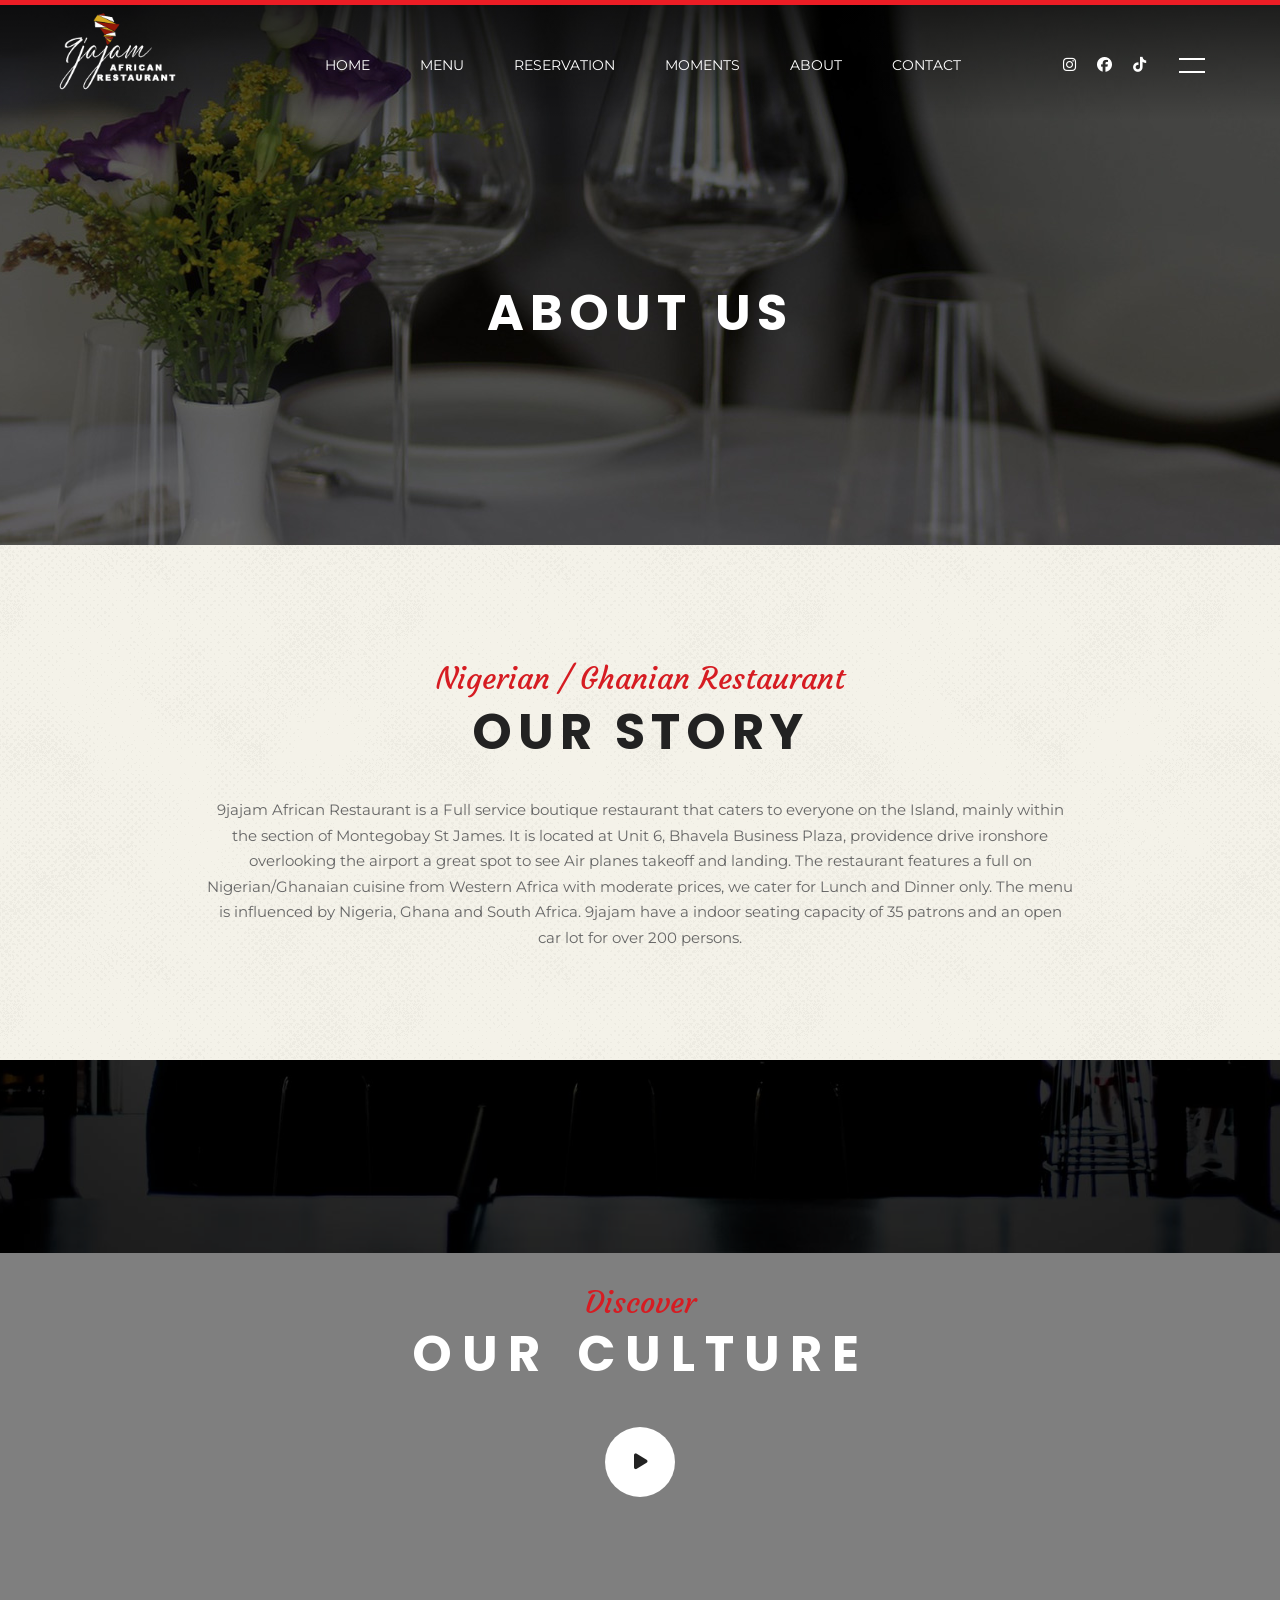
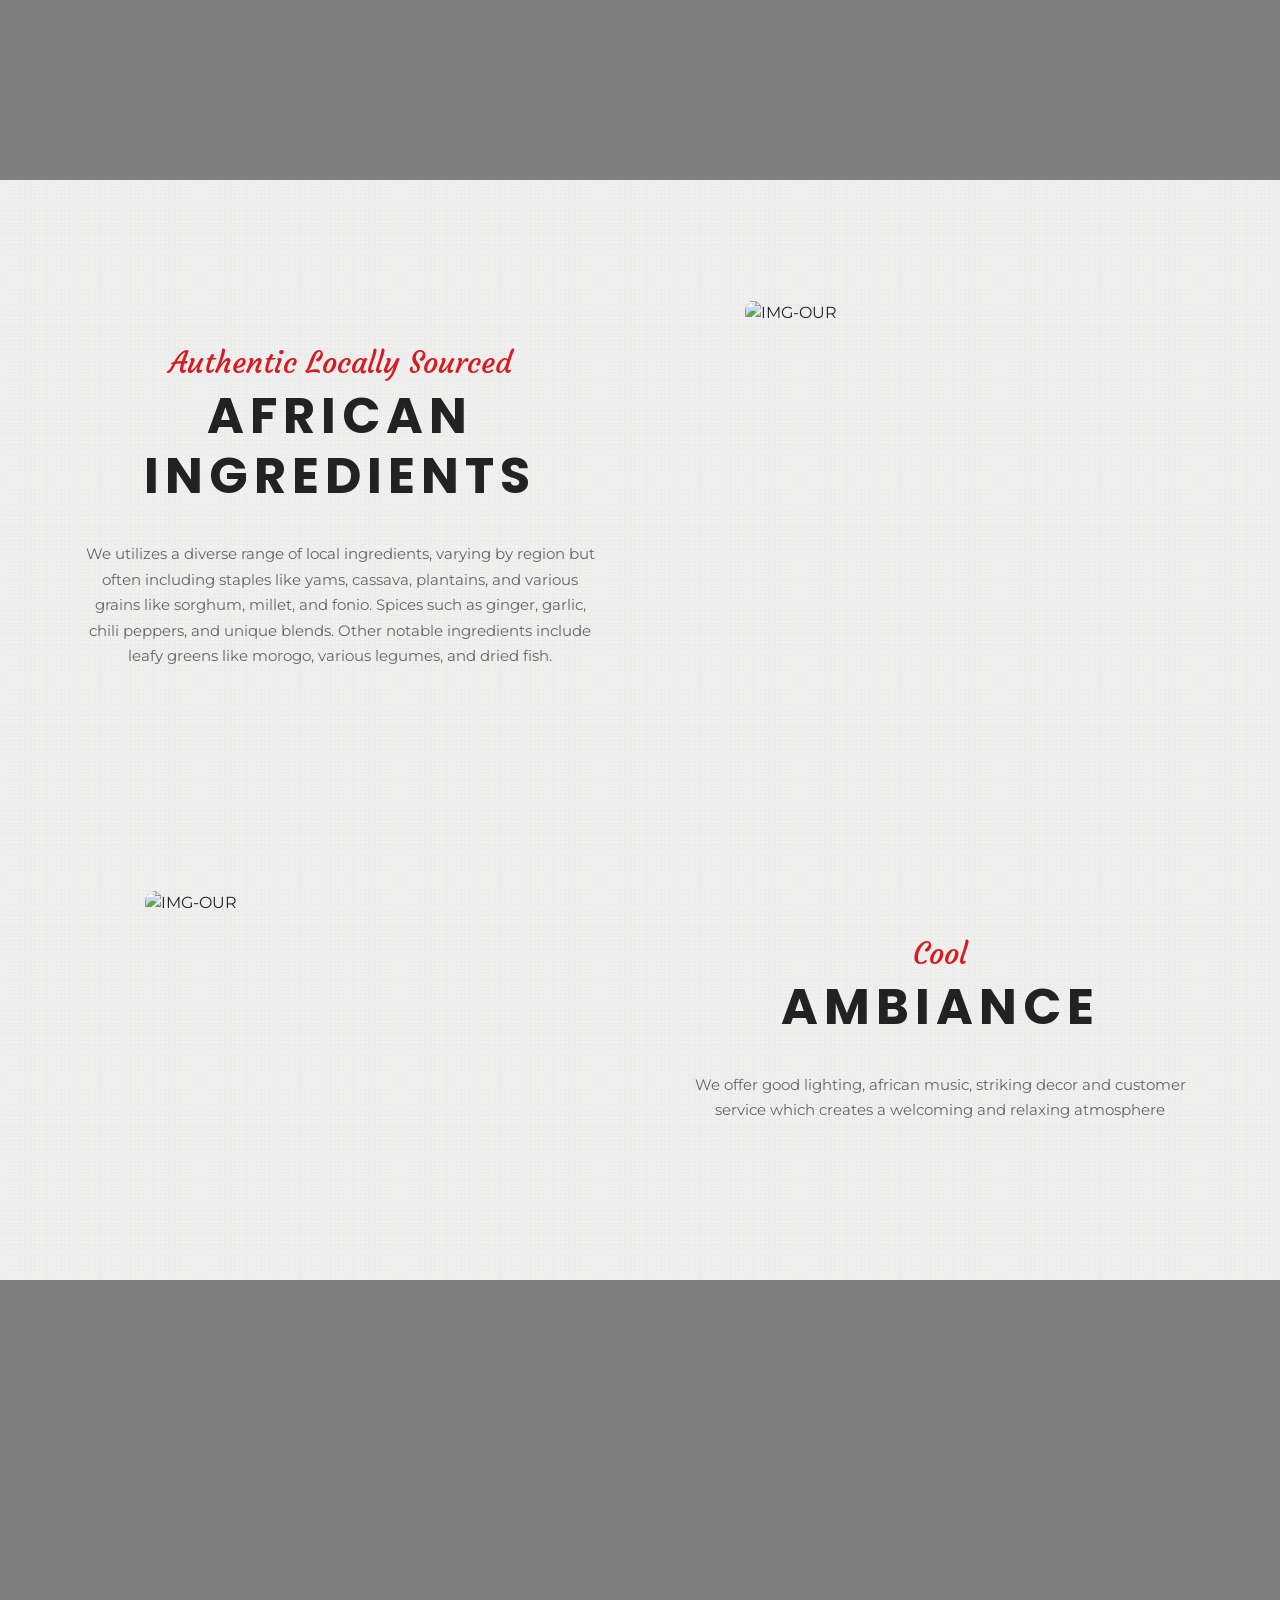
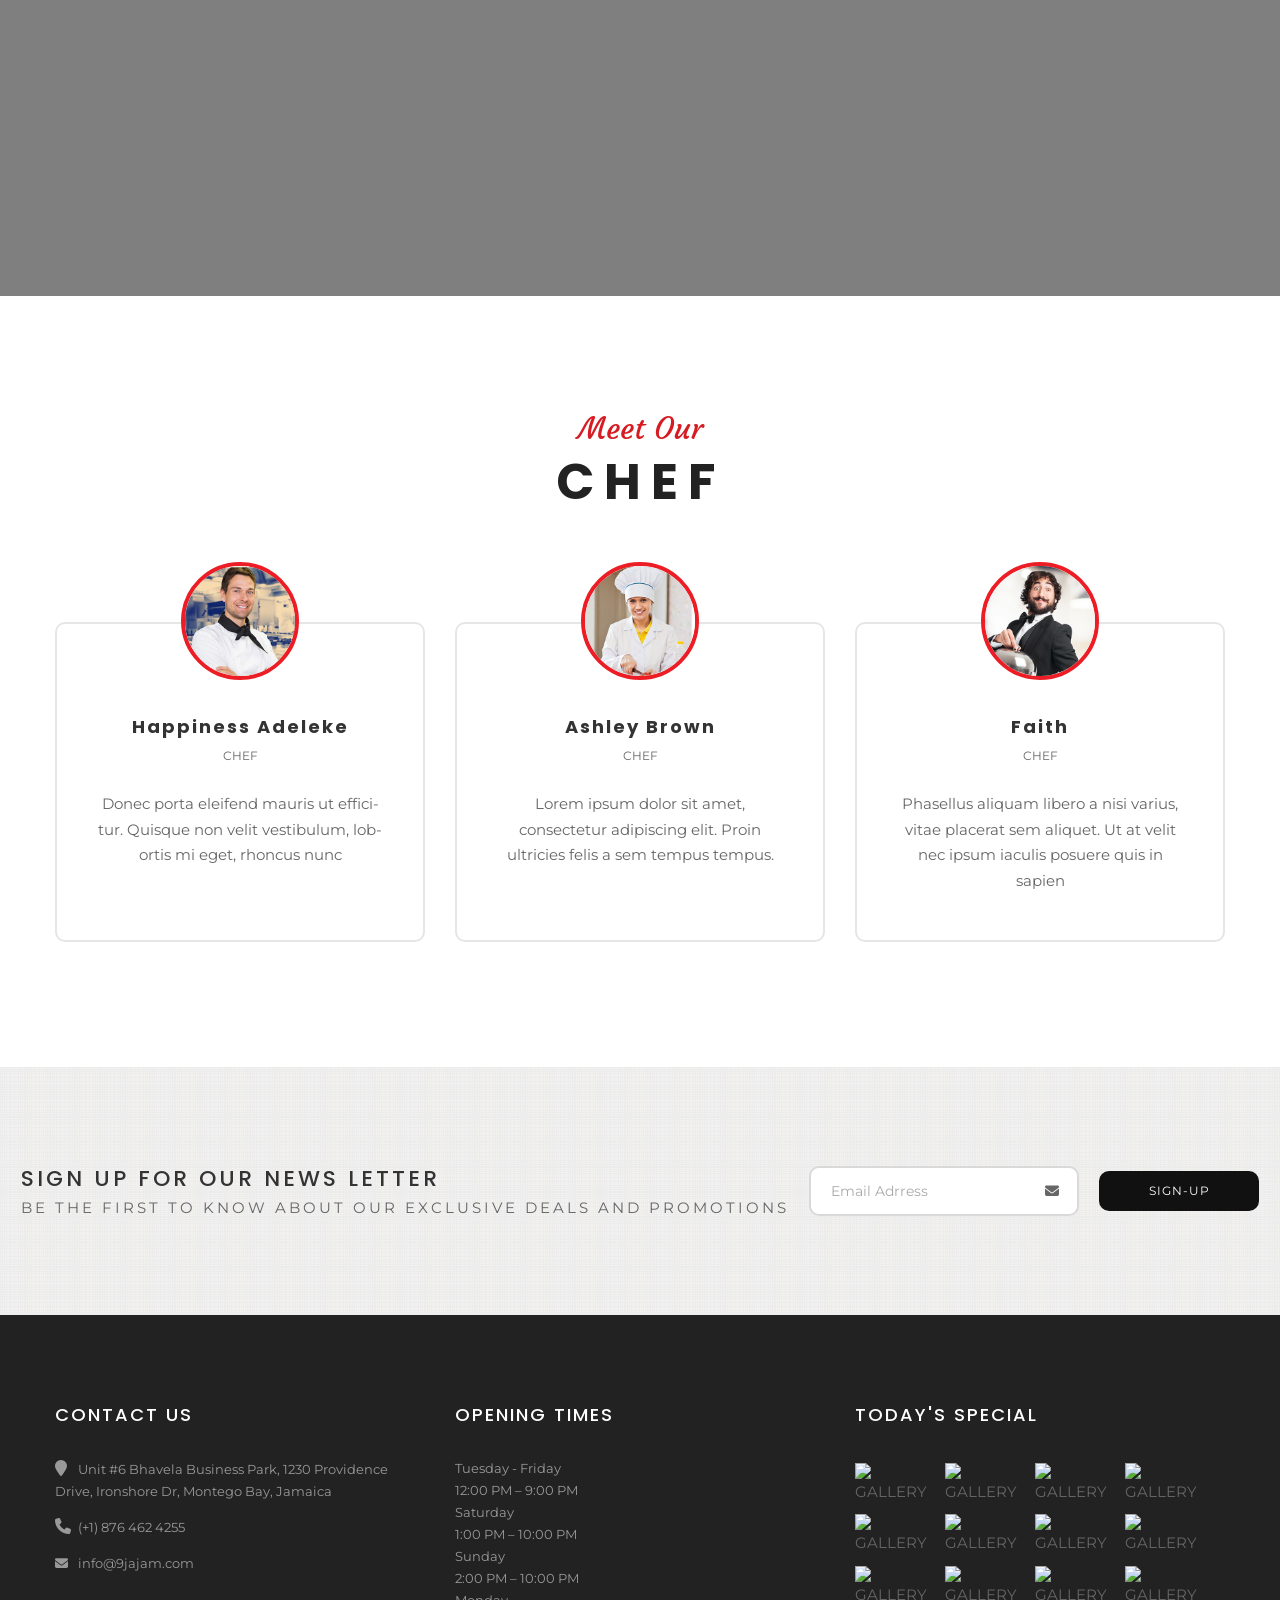
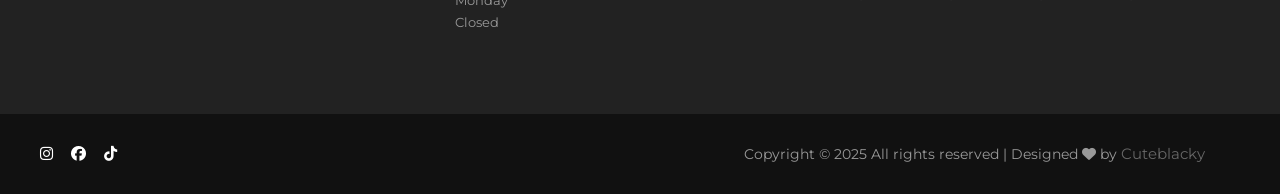
==== commit 64af495a: "Images Images added" ====
--- a/about.html
+++ b/about.html
@@ -1,6 +1,10 @@
 <!DOCTYPE html>
 <html lang="en">
 <head>
+
+
+
+
 	<title>About Us - 9jajam African Restaurant</title>
 	<meta charset="UTF-8">
 	<meta name="viewport" content="width=device-width, initial-scale=1">
@@ -32,6 +36,90 @@
 	<link rel="stylesheet" type="text/css" href="css/util.css">
 	<link rel="stylesheet" type="text/css" href="css/main.css">
 <!--===============================================================================================-->
+
+	<!-- Google tag (gtag.js) -->
+<script async src="https://www.googletagmanager.com/gtag/js?id=G-70N0MJ2XQF"></script>
+<script>
+  window.dataLayer = window.dataLayer || [];
+  function gtag(){dataLayer.push(arguments);}
+  gtag('js', new Date());
+
+  gtag('config', 'G-70N0MJ2XQF');
+</script>
+
+<script type='text/javascript'>
+  window.smartlook||(function(d) {
+    var o=smartlook=function(){ o.api.push(arguments)},h=d.getElementsByTagName('head')[0];
+    var c=d.createElement('script');o.api=new Array();c.async=true;c.type='text/javascript';
+    c.charset='utf-8';c.src='https://web-sdk.smartlook.com/recorder.js';h.appendChild(c);
+    })(document);
+    smartlook('init', 'fda6914825fe6f8132ca8e43924edfef6990f3e9', { region: 'eu' });
+</script>
+
+
+</head>
+<body class="animsition">
+
+	
+	
+
+
+	<head>
+
+	
+
+
+	<title>Home - 9jajam African Restaurant</title>
+	<meta charset="UTF-8">
+	<meta name="viewport" content="width=device-width, initial-scale=1">
+<!--===============================================================================================-->
+	<link rel="icon" type="image/png" href="images/icons/favicon.png"/>
+<!--===============================================================================================-->
+	<link rel="stylesheet" type="text/css" href="vendor/bootstrap/css/bootstrap.min.css">
+<!--===============================================================================================-->
+	<link rel="stylesheet" type="text/css" href="fonts/font-awesome-4.7.0/css/font-awesome.min.css">
+	<link rel="stylesheet" href="https://cdnjs.cloudflare.com/ajax/libs/font-awesome/6.4.0/css/all.min.css">
+<!--===============================================================================================-->
+	<link rel="stylesheet" type="text/css" href="fonts/themify/themify-icons.css">
+<!--===============================================================================================-->
+	<link rel="stylesheet" type="text/css" href="vendor/animate/animate.css">
+<!--===============================================================================================-->
+	<link rel="stylesheet" type="text/css" href="vendor/css-hamburgers/hamburgers.min.css">
+<!--===============================================================================================-->
+	<link rel="stylesheet" type="text/css" href="vendor/animsition/css/animsition.min.css">
+<!--===============================================================================================-->
+	<link rel="stylesheet" type="text/css" href="vendor/select2/select2.min.css">
+<!--===============================================================================================-->
+	<link rel="stylesheet" type="text/css" href="vendor/daterangepicker/daterangepicker.css">
+<!--===============================================================================================-->
+	<link rel="stylesheet" type="text/css" href="vendor/slick/slick.css">
+<!--===============================================================================================-->
+	<link rel="stylesheet" type="text/css" href="vendor/lightbox2/css/lightbox.min.css">
+<!--===============================================================================================-->
+	<link rel="stylesheet" type="text/css" href="css/util.css">
+	<link rel="stylesheet" type="text/css" href="css/main.css">
+<!--===============================================================================================-->
+
+<!-- Google tag (gtag.js) -->
+<script async src="https://www.googletagmanager.com/gtag/js?id=G-70N0MJ2XQF"></script>
+<script>
+  window.dataLayer = window.dataLayer || [];
+  function gtag(){dataLayer.push(arguments);}
+  gtag('js', new Date());
+
+  gtag('config', 'G-70N0MJ2XQF');
+</script>
+
+<script type='text/javascript'>
+  window.smartlook||(function(d) {
+    var o=smartlook=function(){ o.api.push(arguments)},h=d.getElementsByTagName('head')[0];
+    var c=d.createElement('script');o.api=new Array();c.async=true;c.type='text/javascript';
+    c.charset='utf-8';c.src='https://web-sdk.smartlook.com/recorder.js';h.appendChild(c);
+    })(document);
+    smartlook('init', 'fda6914825fe6f8132ca8e43924edfef6990f3e9', { region: 'eu' });
+</script>
+
+
 </head>
 <body class="animsition">
 
@@ -85,9 +173,10 @@
 
 					<!-- Social -->
 					<div class="social flex-w flex-l-m p-r-20">
-						<a href="#"><i class="fa fa-instagram" aria-hidden="true"></i></a>
-						<a href="#"><i class="fa fa-facebook m-l-21" aria-hidden="true"></i></a>
+						<a href="https://www.instagram.com/9jajam"><i class="fab fa-instagram" aria-hidden="true"></i></a>
+						<a href="https://www.facebook.com/official9jajam"><i class="fab fa-facebook m-l-21" aria-hidden="true"></i></a>
 						<!-- <a href="#"><i class="fa fa-twitter m-l-21" aria-hidden="true"></i></a> -->
+						<a href="https://www.tiktok.com/9JAJAM"><i class="fab fa-tiktok m-l-21"></i></a>
 
 						<button class="btn-show-sidebar m-l-33 trans-0-4"></button>
 					</div>
@@ -144,45 +233,47 @@
 
 			<!-- Gallery -->
 			<div class="wrap-gallery-sidebar flex-w">
-				<a class="item-gallery-sidebar wrap-pic-w" href="images/photo-gallery-01.jpg" data-lightbox="gallery-footer">
-					<img src="images/photo-gallery-thumb-01.jpg" alt="GALLERY">
-				</a>
-
-				<a class="item-gallery-sidebar wrap-pic-w" href="images/photo-gallery-02.jpg" data-lightbox="gallery-footer">
-					<img src="images/photo-gallery-thumb-02.jpg" alt="GALLERY">
-				</a>
-
-				<a class="item-gallery-sidebar wrap-pic-w" href="images/photo-gallery-03.jpg" data-lightbox="gallery-footer">
-					<img src="images/photo-gallery-thumb-03.jpg" alt="GALLERY">
-				</a>
-
-				<a class="item-gallery-sidebar wrap-pic-w" href="images/photo-gallery-05.jpg" data-lightbox="gallery-footer">
-					<img src="images/photo-gallery-thumb-05.jpg" alt="GALLERY">
-				</a>
-
-				<a class="item-gallery-sidebar wrap-pic-w" href="images/photo-gallery-06.jpg" data-lightbox="gallery-footer">
-					<img src="images/photo-gallery-thumb-06.jpg" alt="GALLERY">
-				</a>
-
-				<a class="item-gallery-sidebar wrap-pic-w" href="images/photo-gallery-07.jpg" data-lightbox="gallery-footer">
-					<img src="images/photo-gallery-thumb-07.jpg" alt="GALLERY">
-				</a>
-
-				<a class="item-gallery-sidebar wrap-pic-w" href="images/photo-gallery-09.jpg" data-lightbox="gallery-footer">
-					<img src="images/photo-gallery-thumb-09.jpg" alt="GALLERY">
-				</a>
-
-				<a class="item-gallery-sidebar wrap-pic-w" href="images/photo-gallery-10.jpg" data-lightbox="gallery-footer">
-					<img src="images/photo-gallery-thumb-10.jpg" alt="GALLERY">
-				</a>
-
-				<a class="item-gallery-sidebar wrap-pic-w" href="images/photo-gallery-11.jpg" data-lightbox="gallery-footer">
-					<img src="images/photo-gallery-thumb-11.jpg" alt="GALLERY">
+				<a class="item-gallery-sidebar wrap-pic-w" href="https://res.cloudinary.com/jajam/image/upload/v1752463537/FUFU-EGUSI_cre0dd.png" data-lightbox="gallery-footer">
+					<img src="https://res.cloudinary.com/jajam/image/upload/v1752463537/FUFU-EGUSI_cre0dd.png" alt="GALLERY">
+				</a>
+
+				<a class="item-gallery-sidebar wrap-pic-w" href="https://res.cloudinary.com/jajam/image/upload/v1752463536/Efo-Riro-with-Assorted-Meat_gylehr.jpg" data-lightbox="gallery-footer">
+					<img src="https://res.cloudinary.com/jajam/image/upload/v1752463536/Efo-Riro-with-Assorted-Meat_gylehr.jpg" alt="GALLERY">
+				</a>
+
+				<a class="item-gallery-sidebar wrap-pic-w" href="https://res.cloudinary.com/jajam/image/upload/v1752463535/Nigerian-Food-plate_beans_seqmwq.jpg" data-lightbox="gallery-footer">
+					<img src="https://res.cloudinary.com/jajam/image/upload/v1752463535/Nigerian-Food-plate_beans_seqmwq.jpg" alt="GALLERY">
+				</a>
+
+				<a class="item-gallery-sidebar wrap-pic-w" href="https://res.cloudinary.com/jajam/image/upload/v1752464425/Fried_RICE_HD_o98nkq.jpg" data-lightbox="gallery-footer">
+					<img src="https://res.cloudinary.com/jajam/image/upload/v1752464425/Fried_RICE_HD_o98nkq.jpg" alt="GALLERY">
+				</a>
+
+				<a class="item-gallery-sidebar wrap-pic-w" href="https://res.cloudinary.com/jajam/image/upload/v1752463541/AKARA_ejdvtl.png" data-lightbox="gallery-footer">
+					<img src="https://res.cloudinary.com/jajam/image/upload/v1752463541/AKARA_ejdvtl.png" alt="GALLERY">
+				</a>
+
+				<a class="item-gallery-sidebar wrap-pic-w" href="https://res.cloudinary.com/jajam/image/upload/v1752463546/Stewed-Goatmeat_nlgaiw.png" data-lightbox="gallery-footer">
+					<img src="https://res.cloudinary.com/jajam/image/upload/v1752463546/Stewed-Goatmeat_nlgaiw.png" alt="GALLERY">
+				</a>
+
+				<a class="item-gallery-sidebar wrap-pic-w" href="https://res.cloudinary.com/jajam/image/upload/v1752463545/MEAT-PIE_o0zwco.png" data-lightbox="gallery-footer">
+					<img src="https://res.cloudinary.com/jajam/image/upload/v1752463545/MEAT-PIE_o0zwco.png" alt="GALLERY">
+				</a>
+
+				<a class="item-gallery-sidebar wrap-pic-w" href="https://res.cloudinary.com/jajam/image/upload/v1752463542/FUFU_jghwxr.png" data-lightbox="gallery-footer">
+					<img src="https://res.cloudinary.com/jajam/image/upload/v1752463542/FUFU_jghwxr.png" alt="GALLERY">
+				</a>
+
+				<a class="item-gallery-sidebar wrap-pic-w" href="https://res.cloudinary.com/jajam/image/upload/v1752463538/PuffPuff_ocfl6q.png" data-lightbox="gallery-footer">
+					<img src="https://res.cloudinary.com/jajam/image/upload/v1752463538/PuffPuff_ocfl6q.png" alt="GALLERY">
 				</a>
 			</div>
 		</div>
 	</aside>
 
+
+	
 
 	<!-- Title Page -->
 	<section class="bg-title-page flex-c-m p-t-160 p-b-80 p-l-15 p-r-15" style="background-image: url(images/bg-title-page-03.jpg);">
@@ -203,7 +294,15 @@
 		</h3>
 
 		<p class="t-center size32 m-l-r-auto">
-			Fusce at risus eget mi auctor pulvinar. Suspendisse maximus venenatis pretium. Orci varius natoque penatibus et magnis dis parturient montes, nascetur ridiculus mus. Aliquam purus purus, lacinia a scelerisque in, luctus vel felis. Donec odio diam, dignissim a efficitur at, efficitur et est. Pellentesque semper est ut pulvinar ullamcorper. Class aptent taciti sociosqu ad litora torquent per conubia nostra, per inceptos himenaeos. Nulla et leo accumsan, egestas velit ac, fringilla tortor. Sed varius justo sed luctus mattis.
+9jajam African Restaurant is a Full service boutique restaurant that caters to everyone on the Island,
+mainly within the section of Montegobay St James. It is located at Unit 6,
+Bhavela Business Plaza, providence drive ironshore overlooking the airport a great spot to see Air
+planes takeoff and landing. The restaurant features a full on Nigerian/Ghanaian cuisine from Western Africa with moderate
+prices, we cater for Lunch and Dinner only. The menu is influenced by Nigeria, Ghana and South
+Africa.
+
+9jajam have a indoor seating capacity of 35 patrons and an open car lot
+for over 200 persons.
 		</p>
 	</section>
 
@@ -236,22 +335,23 @@
 				<div class="col-md-6 p-t-45 p-b-30">
 					<div class="wrap-text-delicious t-center">
 						<span class="tit2 t-center">
-							Local African
+							Authentic Locally Sourced 
 						</span>
 
 						<h3 class="tit3 t-center m-b-35 m-t-5">
-							ingredients
+							African Ingredients
 						</h3>
 
 						<p class="t-center m-b-22 size3 m-l-r-auto">
-							Donec quis lorem nulla. Nunc eu odio mi. Morbi nec lobortis est. Sed fringilla, nunc sed imperdiet lacinia, nisl ante egestas mi, ac facilisis ligula sem id neque.
-						</p>
+We utilizes a diverse range of local ingredients, varying by region but often including staples like yams, cassava,
+ plantains, and various grains like sorghum, millet, and fonio. Spices such as ginger, garlic, 
+chili peppers, and unique blends. Other notable ingredients include leafy greens like morogo, various legumes, and dried fish. 						</p>
 					</div>
 				</div>
 
 				<div class="col-md-6 p-b-30">
 					<div class="wrap-pic-delicious size2 bo-rad-10 hov-img-zoom m-l-r-auto">
-						<img src="images/our-story-01.jpg" alt="IMG-OUR">
+						<img src="https://res.cloudinary.com/jajam/image/upload/v1752520789/staggered-kales_tc5bvt.webp" alt="IMG-OUR">
 					</div>
 				</div>
 			</div>
@@ -261,7 +361,7 @@
 			<div class="row p-t-170">
 				<div class="col-md-6 p-b-30">
 					<div class="wrap-pic-romantic size2 bo-rad-10 hov-img-zoom m-l-r-auto">
-						<img src="images/our-story-02.jpg" alt="IMG-OUR">
+						<img src="https://res.cloudinary.com/jajam/image/upload/v1752503903/Inside_9jajam_2_jubrcj.jpg" alt="IMG-OUR">
 					</div>
 				</div>
 
@@ -276,8 +376,7 @@
 						</h3>
 
 						<p class="t-center m-b-22 size3 m-l-r-auto">
-							Fusce iaculis, quam quis volutpat cursus, tellus quam varius eros, in euismod lorem nisl in ante. Maecenas imperdiet vulputate dui sit amet vestibulum. Nulla quis suscipit nisl.
-						</p>
+We offer good lighting, african music, striking decor and customer service which creates a welcoming and relaxing atmosphere						</p>
 					</div>
 				</div>
 			</div>
@@ -286,7 +385,7 @@
 
 
 	<!-- Banner -->
-	<div class="parallax0 parallax100" style="background-image: url(images/bg-cover-video-02.jpg);">
+	<div class="parallax0 parallax100" style="background-image: url(https://res.cloudinary.com/jajam/image/upload/v1752503903/inside_9jajam_odwbmv.jpg);">
 		<div class="overlay0-parallax t-center size33"></div>
 	</div>
 
@@ -402,6 +501,11 @@
 		</form>
 	</div>
 
+	
+
+
+
+
 	<!-- Footer -->
 	<footer class="bg1">
 		<div class="container p-t-40 p-b-70">
@@ -534,53 +638,58 @@
 					</h4>
 
 					<!-- Gallery footer -->
-					<div class="wrap-gallery-footer flex-w">
-						<a class="item-gallery-footer wrap-pic-w" href="images/photo-gallery-01.jpg" data-lightbox="gallery-footer">
-							<img src="images/photo-gallery-thumb-01.jpg" alt="GALLERY">
-						</a>
-
-						<a class="item-gallery-footer wrap-pic-w" href="images/photo-gallery-02.jpg" data-lightbox="gallery-footer">
-							<img src="images/photo-gallery-thumb-02.jpg" alt="GALLERY">
-						</a>
-
-						<a class="item-gallery-footer wrap-pic-w" href="images/photo-gallery-03.jpg" data-lightbox="gallery-footer">
-							<img src="images/photo-gallery-thumb-03.jpg" alt="GALLERY">
-						</a>
-
-						<a class="item-gallery-footer wrap-pic-w" href="images/photo-gallery-04.jpg" data-lightbox="gallery-footer">
-							<img src="images/photo-gallery-thumb-04.jpg" alt="GALLERY">
-						</a>
-
-						<a class="item-gallery-footer wrap-pic-w" href="images/photo-gallery-05.jpg" data-lightbox="gallery-footer">
-							<img src="images/photo-gallery-thumb-05.jpg" alt="GALLERY">
-						</a>
-
-						<a class="item-gallery-footer wrap-pic-w" href="images/photo-gallery-06.jpg" data-lightbox="gallery-footer">
-							<img src="images/photo-gallery-thumb-06.jpg" alt="GALLERY">
-						</a>
-
-						<a class="item-gallery-footer wrap-pic-w" href="images/photo-gallery-07.jpg" data-lightbox="gallery-footer">
-							<img src="images/photo-gallery-thumb-07.jpg" alt="GALLERY">
-						</a>
-
-						<a class="item-gallery-footer wrap-pic-w" href="images/photo-gallery-08.jpg" data-lightbox="gallery-footer">
-							<img src="images/photo-gallery-thumb-08.jpg" alt="GALLERY">
-						</a>
-
-						<a class="item-gallery-footer wrap-pic-w" href="images/photo-gallery-09.jpg" data-lightbox="gallery-footer">
-							<img src="images/photo-gallery-thumb-09.jpg" alt="GALLERY">
-						</a>
-
-						<a class="item-gallery-footer wrap-pic-w" href="images/photo-gallery-10.jpg" data-lightbox="gallery-footer">
-							<img src="images/photo-gallery-thumb-10.jpg" alt="GALLERY">
-						</a>
-
-						<a class="item-gallery-footer wrap-pic-w" href="images/photo-gallery-11.jpg" data-lightbox="gallery-footer">
-							<img src="images/photo-gallery-thumb-11.jpg" alt="GALLERY">
-						</a>
-
-						<a class="item-gallery-footer wrap-pic-w" href="images/photo-gallery-12.jpg" data-lightbox="gallery-footer">
-							<img src="images/photo-gallery-thumb-12.jpg" alt="GALLERY">
+					<div class="wrap-gallery-footer flex-w ">
+						
+
+						<a class="item-gallery-footer wrap-pic-w" href="https://res.cloudinary.com/jajam/image/upload/v1752463537/FUFU-EGUSI_cre0dd.png" data-lightbox="gallery-footer">
+							<img src="https://res.cloudinary.com/jajam/image/upload/v1752463537/FUFU-EGUSI_cre0dd.png" alt="GALLERY">
+						</a>
+
+
+						<a class="item-gallery-footer wrap-pic-w" href="https://res.cloudinary.com/jajam/image/upload/v1752463536/Efo-Riro-with-Assorted-Meat_gylehr.jpg" 
+						data-lightbox="gallery-footer">
+							<img class="d-flex" src="https://res.cloudinary.com/jajam/image/upload/v1752463536/Efo-Riro-with-Assorted-Meat_gylehr.jpg" alt="GALLERY">
+						</a>
+
+						
+						<a class="item-gallery-footer wrap-pic-w" href="https://res.cloudinary.com/jajam/image/upload/v1752463535/Nigerian-Food-plate_beans_seqmwq.jpg" data-lightbox="gallery-footer">
+							<img src="https://res.cloudinary.com/jajam/image/upload/v1752463535/Nigerian-Food-plate_beans_seqmwq.jpg" alt="GALLERY">
+						</a>
+
+						<a class="item-gallery-footer wrap-pic-w" href="https://res.cloudinary.com/jajam/image/upload/v1752464425/Fried_RICE_HD_o98nkq.jpg" data-lightbox="gallery-footer">
+							<img src="https://res.cloudinary.com/jajam/image/upload/v1752464425/Fried_RICE_HD_o98nkq.jpg" alt="GALLERY">
+						</a>
+
+						<a class="item-gallery-footer wrap-pic-w" href="https://res.cloudinary.com/jajam/image/upload/v1752463541/AKARA_ejdvtl.png" data-lightbox="gallery-footer">
+							<img src="https://res.cloudinary.com/jajam/image/upload/v1752463541/AKARA_ejdvtl.png" alt="GALLERY">
+						</a>
+
+						<a class="item-gallery-footer wrap-pic-w" href="https://res.cloudinary.com/jajam/image/upload/v1752463546/Stewed-Goatmeat_nlgaiw.png" data-lightbox="gallery-footer">
+							<img src="https://res.cloudinary.com/jajam/image/upload/v1752463546/Stewed-Goatmeat_nlgaiw.png" alt="GALLERY">
+						</a>
+
+						<a class="item-gallery-footer wrap-pic-w" href="https://res.cloudinary.com/jajam/image/upload/v1752463545/MEAT-PIE_o0zwco.png" data-lightbox="gallery-footer">
+							<img src="https://res.cloudinary.com/jajam/image/upload/v1752463545/MEAT-PIE_o0zwco.png" alt="GALLERY">
+						</a>
+
+						<a class="item-gallery-footer wrap-pic-w" href="https://res.cloudinary.com/jajam/image/upload/v1752463542/FUFU_jghwxr.png" data-lightbox="gallery-footer">
+							<img src="https://res.cloudinary.com/jajam/image/upload/v1752463542/FUFU_jghwxr.png" alt="GALLERY">
+						</a>
+
+						<a class="item-gallery-footer wrap-pic-w" href="https://res.cloudinary.com/jajam/image/upload/v1752463538/PuffPuff_ocfl6q.png" data-lightbox="gallery-footer">
+							<img src="https://res.cloudinary.com/jajam/image/upload/v1752463538/PuffPuff_ocfl6q.png" alt="GALLERY">
+						</a>
+
+						<a class="item-gallery-footer wrap-pic-w" href="https://res.cloudinary.com/jajam/image/upload/v1752463539/WHITE-RICE-2_u3sgob.png" data-lightbox="gallery-footer">
+							<img src="https://res.cloudinary.com/jajam/image/upload/v1752463539/WHITE-RICE-2_u3sgob.png" alt="GALLERY">
+						</a>
+
+						<a class="item-gallery-footer wrap-pic-w" href="https://res.cloudinary.com/jajam/image/upload/v1752463540/Suya-Steak_hilm24.png" data-lightbox="gallery-footer">
+							<img src="https://res.cloudinary.com/jajam/image/upload/v1752463540/Suya-Steak_hilm24.png" alt="GALLERY">
+						</a>
+
+						<a class="item-gallery-footer wrap-pic-w" href="https://res.cloudinary.com/jajam/image/upload/v1752463542/Fried-Oxtail-Meat_ndzzgu.png" data-lightbox="gallery-footer">
+							<img src="https://res.cloudinary.com/jajam/image/upload/v1752463542/Fried-Oxtail-Meat_ndzzgu.png" alt="GALLERY">
 						</a>
 					</div>
 
@@ -592,11 +701,14 @@
 			<div class="container">
 				<div class="flex-sb-m flex-w p-t-22 p-b-22">
 					<div class="p-t-5 p-b-5 row">
-						<a href="#" class="fs-15 c-white"><i class="fa fa-instagram" aria-hidden="true"></i></a>
-						<a href="#" class="fs-15 c-white"><i class="fa fa-facebook m-l-18" aria-hidden="true"></i></a>
+						<!-- <a href="#" class="fs-15 c-white"><i class="fa fa-instagram" aria-hidden="true"></i></a>
+						<a href="#" class="fs-15 c-white"><i class="fa fa-facebook m-l-18" aria-hidden="true"></i></a> -->
 						<!-- <a href="#" class="fs-15 c-white"><i class="fa fa-twitter m-l-18" aria-hidden="true"></i></a> -->
 						
-
+						<a href="https://www.instagram.com/9JAJAM" class="fs-15 c-white"><i class="fab fa-instagram" aria-hidden="true"></i></a>
+						<a href="https://www.facebook.com/official9jajam" class="fs-15 c-white"><i class="fab fa-facebook m-l-18" aria-hidden="true"></i></a>
+						<!-- <a href="#"><i class="fa fa-twitter m-l-21" aria-hidden="true"></i></a> -->
+						<a href="https://www.tiktok.com/9JAJAM" class="fs-15 c-white"><i class="fab fa-tiktok m-l-18"></i></a>
 						
 					</div>
 
@@ -607,6 +719,9 @@
 			</div>
 		</div>
 	</footer>
+
+
+	
 
 
 	<!-- Back to top -->
--- a/css/main.css
+++ b/css/main.css
@@ -128,7 +128,21 @@
 }
 
 
-
+.fill{
+  background-image: url("/images/jollofrice.jpg") !important;
+  /* height: 231.25px !important; */
+  height: 200px !important;
+  background-position: center; 
+  object-fit: fill !important;
+}
+
+
+#fill{
+  background-image: url("/images/jollofrice.jpg") !important;
+  height: 200px !important;
+  background-position: center; 
+  object-fit: fill !important;
+}
 
 
 /* ------------------------------------ */
@@ -534,6 +548,13 @@
   width: auto;
   max-height: 100%;
   vertical-align: middle;
+}
+
+
+.justify-content-center
+{
+  display: flex !important;
+  /* justify-self: center !important; */
 }
 
 
@@ -1015,6 +1036,22 @@
 }
 
 
+.custom-btn2 {
+  background-color: rgb(7, 134, 0);
+  border-radius: 10px;
+  opacity: 0.9;
+  color: white !important;
+}
+
+.custom-btn2:hover {
+  background-color: #00cb29;
+  color: white;
+}
+
+
+
+
+
 
 
 /*[ Intro ]
--- a/css/main.css
+++ b/css/main.css
@@ -128,7 +128,21 @@
 }
 
 
-
+.fill{
+  background-image: url("/images/jollofrice.jpg") !important;
+  /* height: 231.25px !important; */
+  height: 200px !important;
+  background-position: center; 
+  object-fit: fill !important;
+}
+
+
+#fill{
+  background-image: url("/images/jollofrice.jpg") !important;
+  height: 200px !important;
+  background-position: center; 
+  object-fit: fill !important;
+}
 
 
 /* ------------------------------------ */
@@ -534,6 +548,13 @@
   width: auto;
   max-height: 100%;
   vertical-align: middle;
+}
+
+
+.justify-content-center
+{
+  display: flex !important;
+  /* justify-self: center !important; */
 }
 
 
@@ -1015,6 +1036,22 @@
 }
 
 
+.custom-btn2 {
+  background-color: rgb(7, 134, 0);
+  border-radius: 10px;
+  opacity: 0.9;
+  color: white !important;
+}
+
+.custom-btn2:hover {
+  background-color: #00cb29;
+  color: white;
+}
+
+
+
+
+
 
 
 /*[ Intro ]
